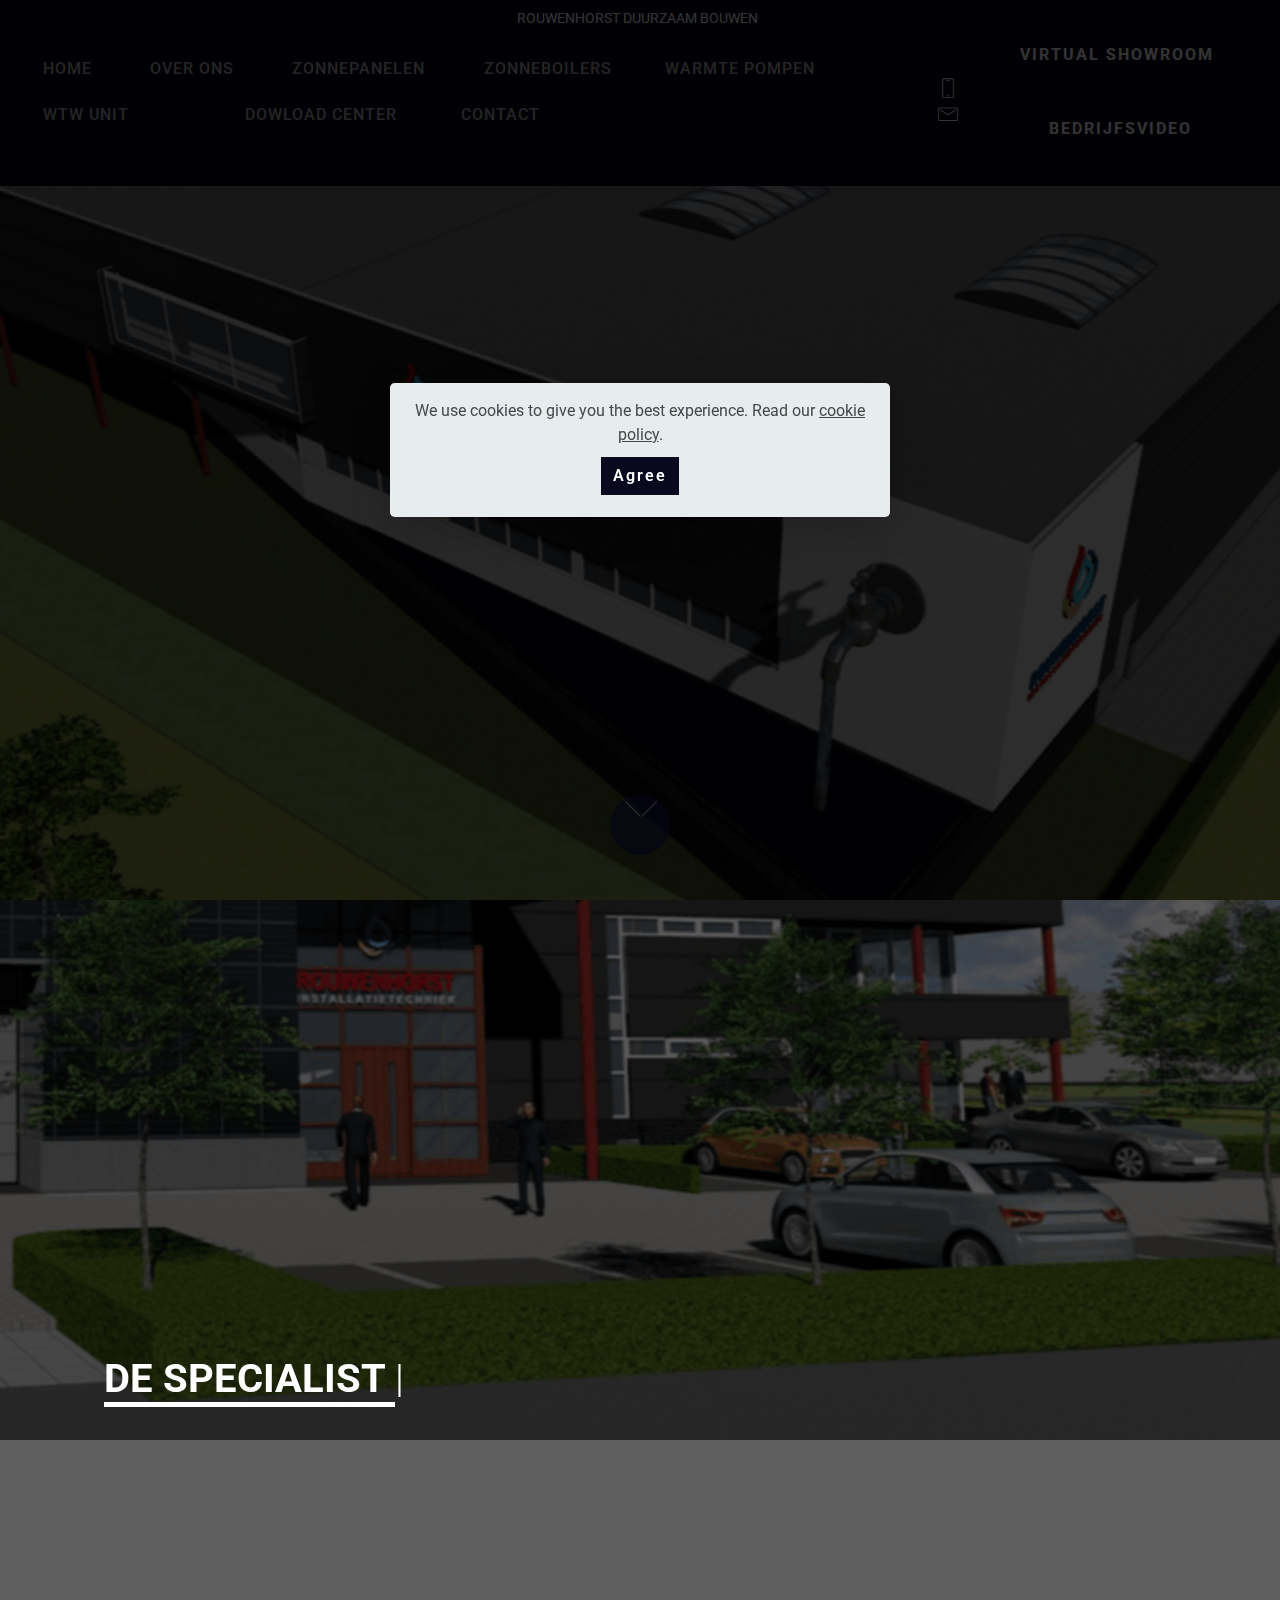
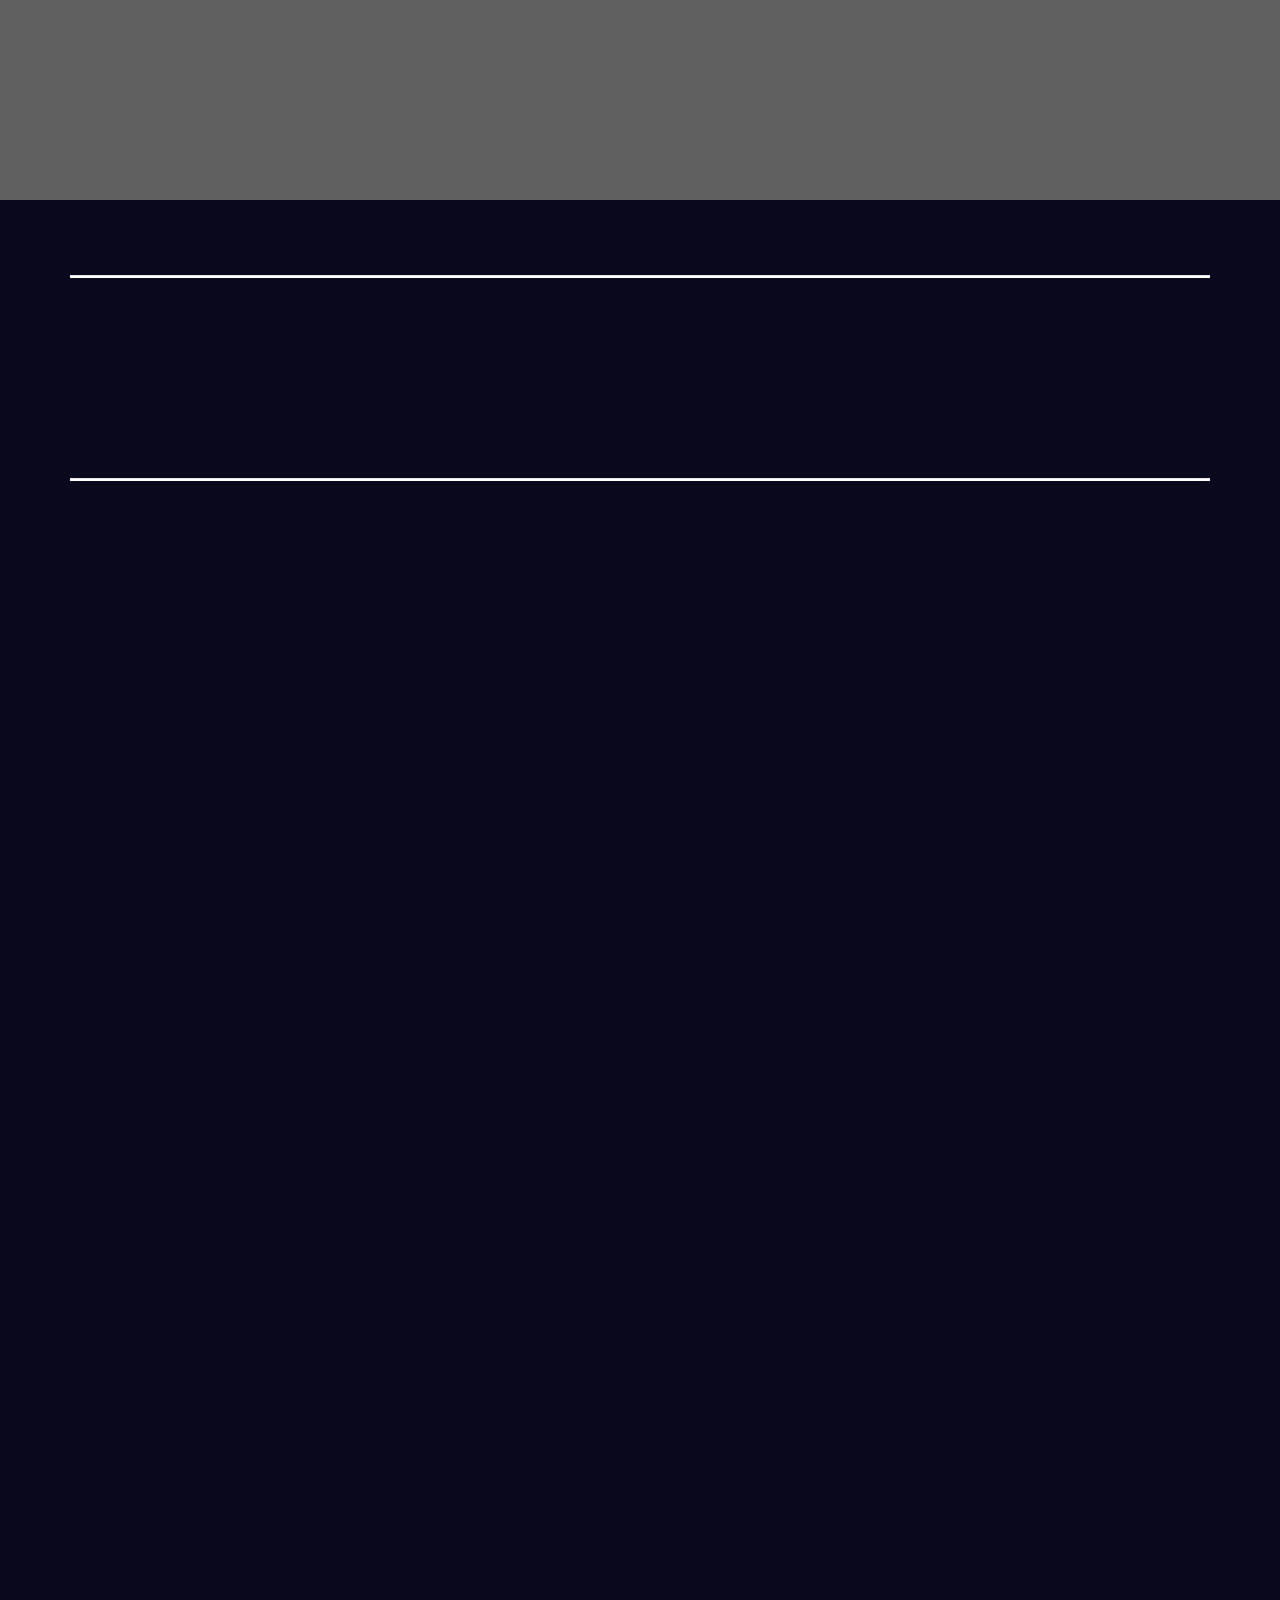
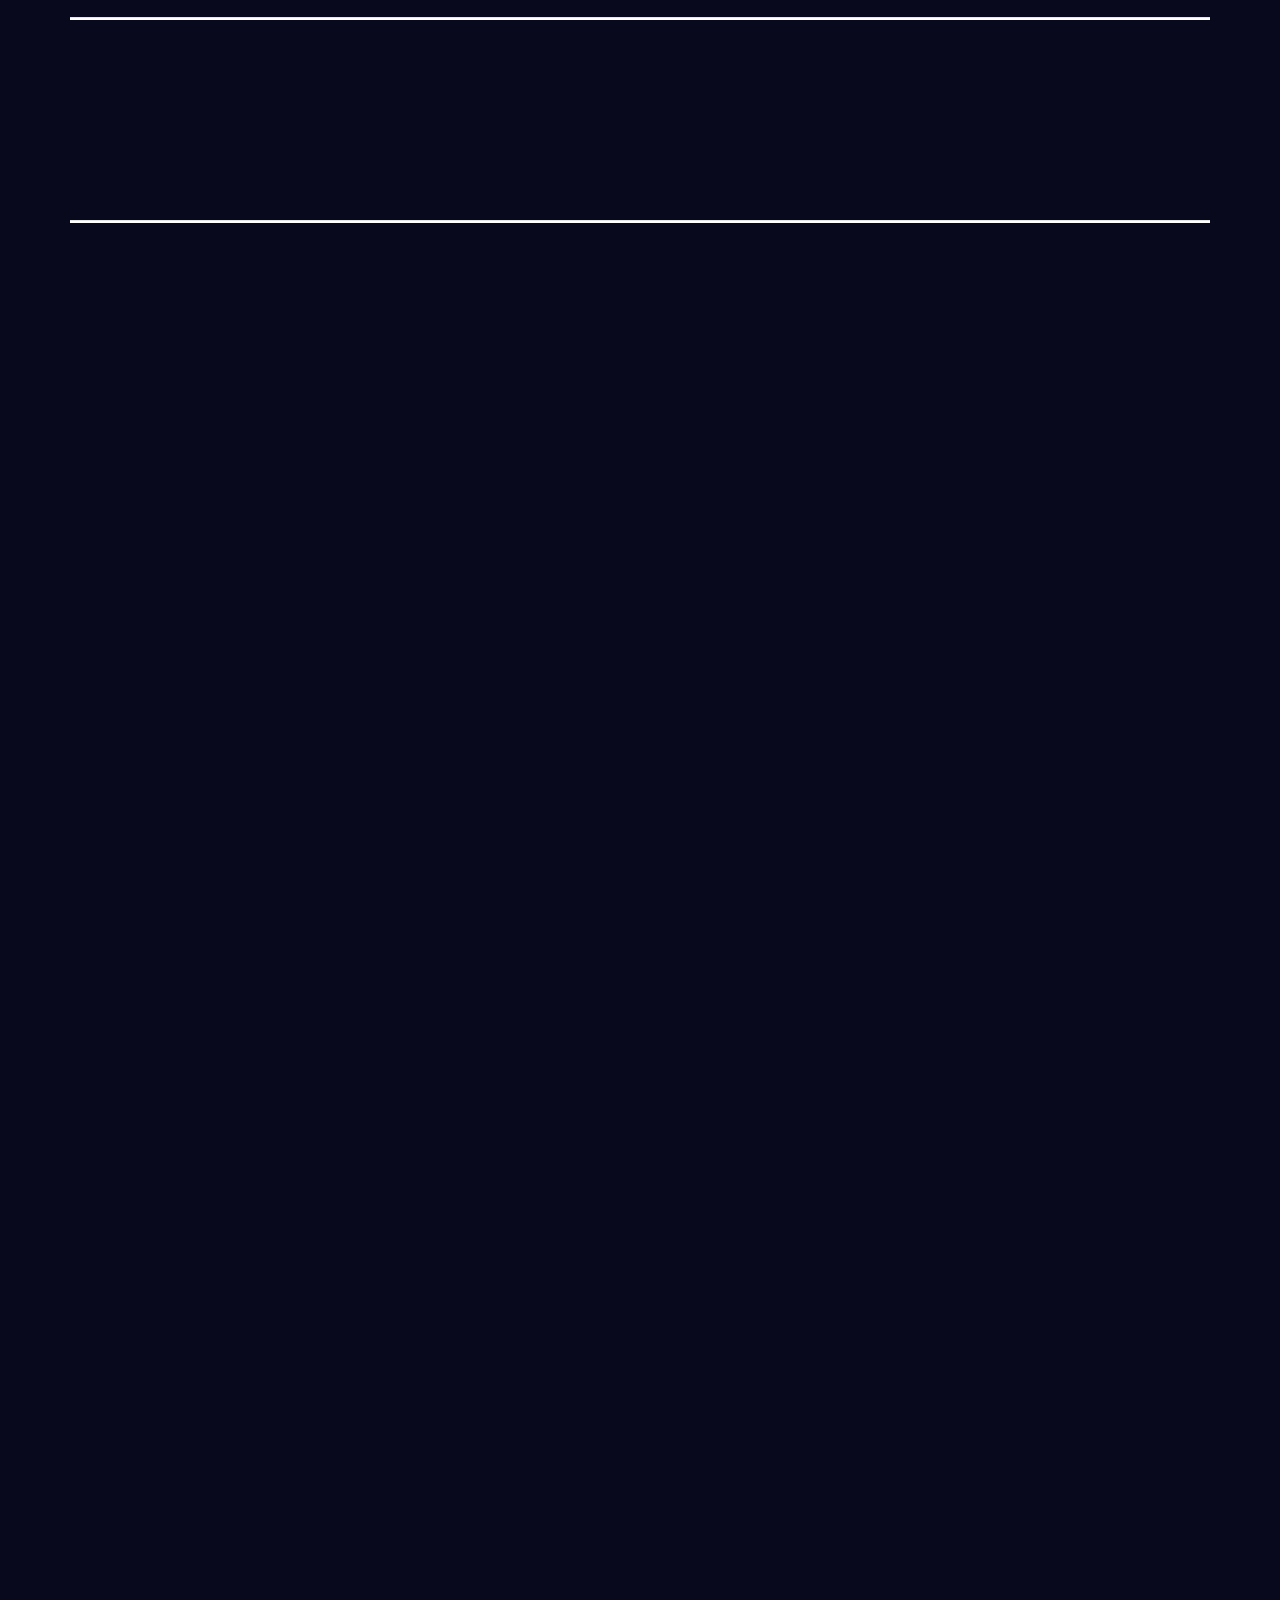
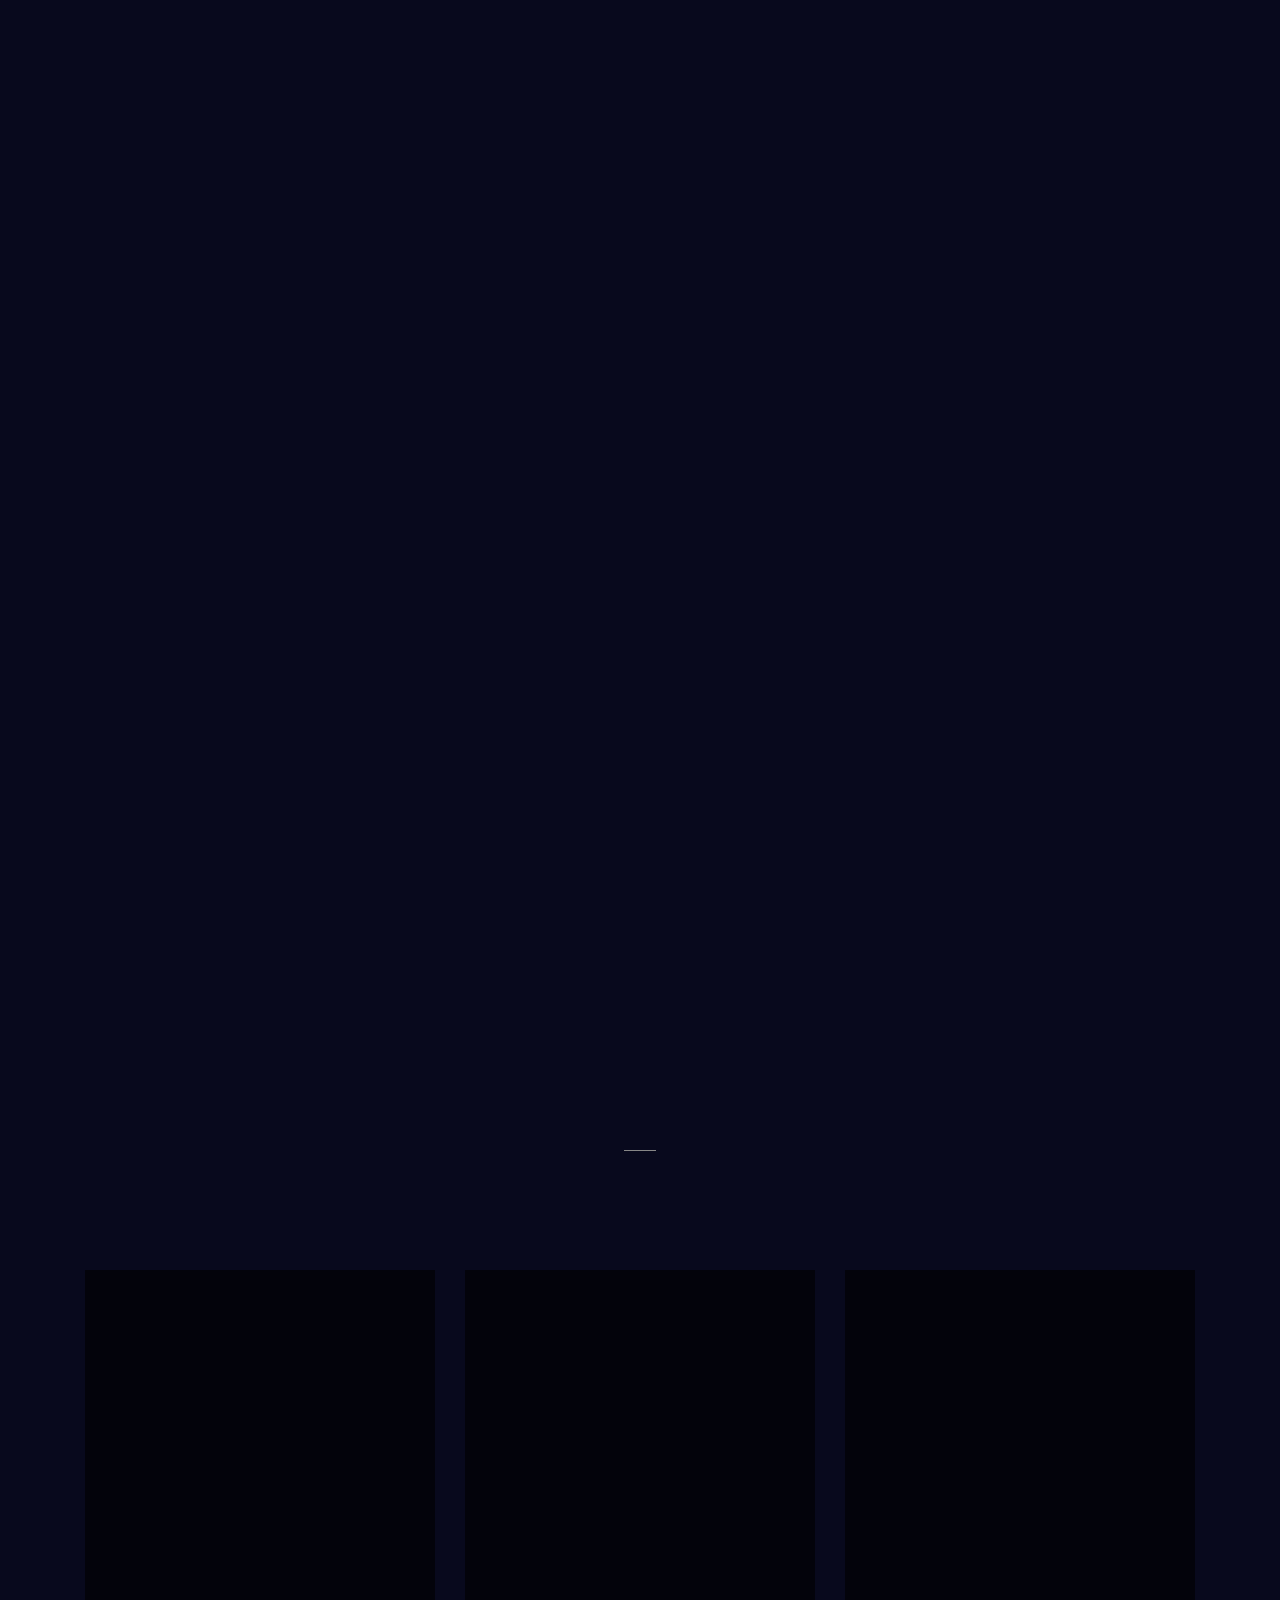
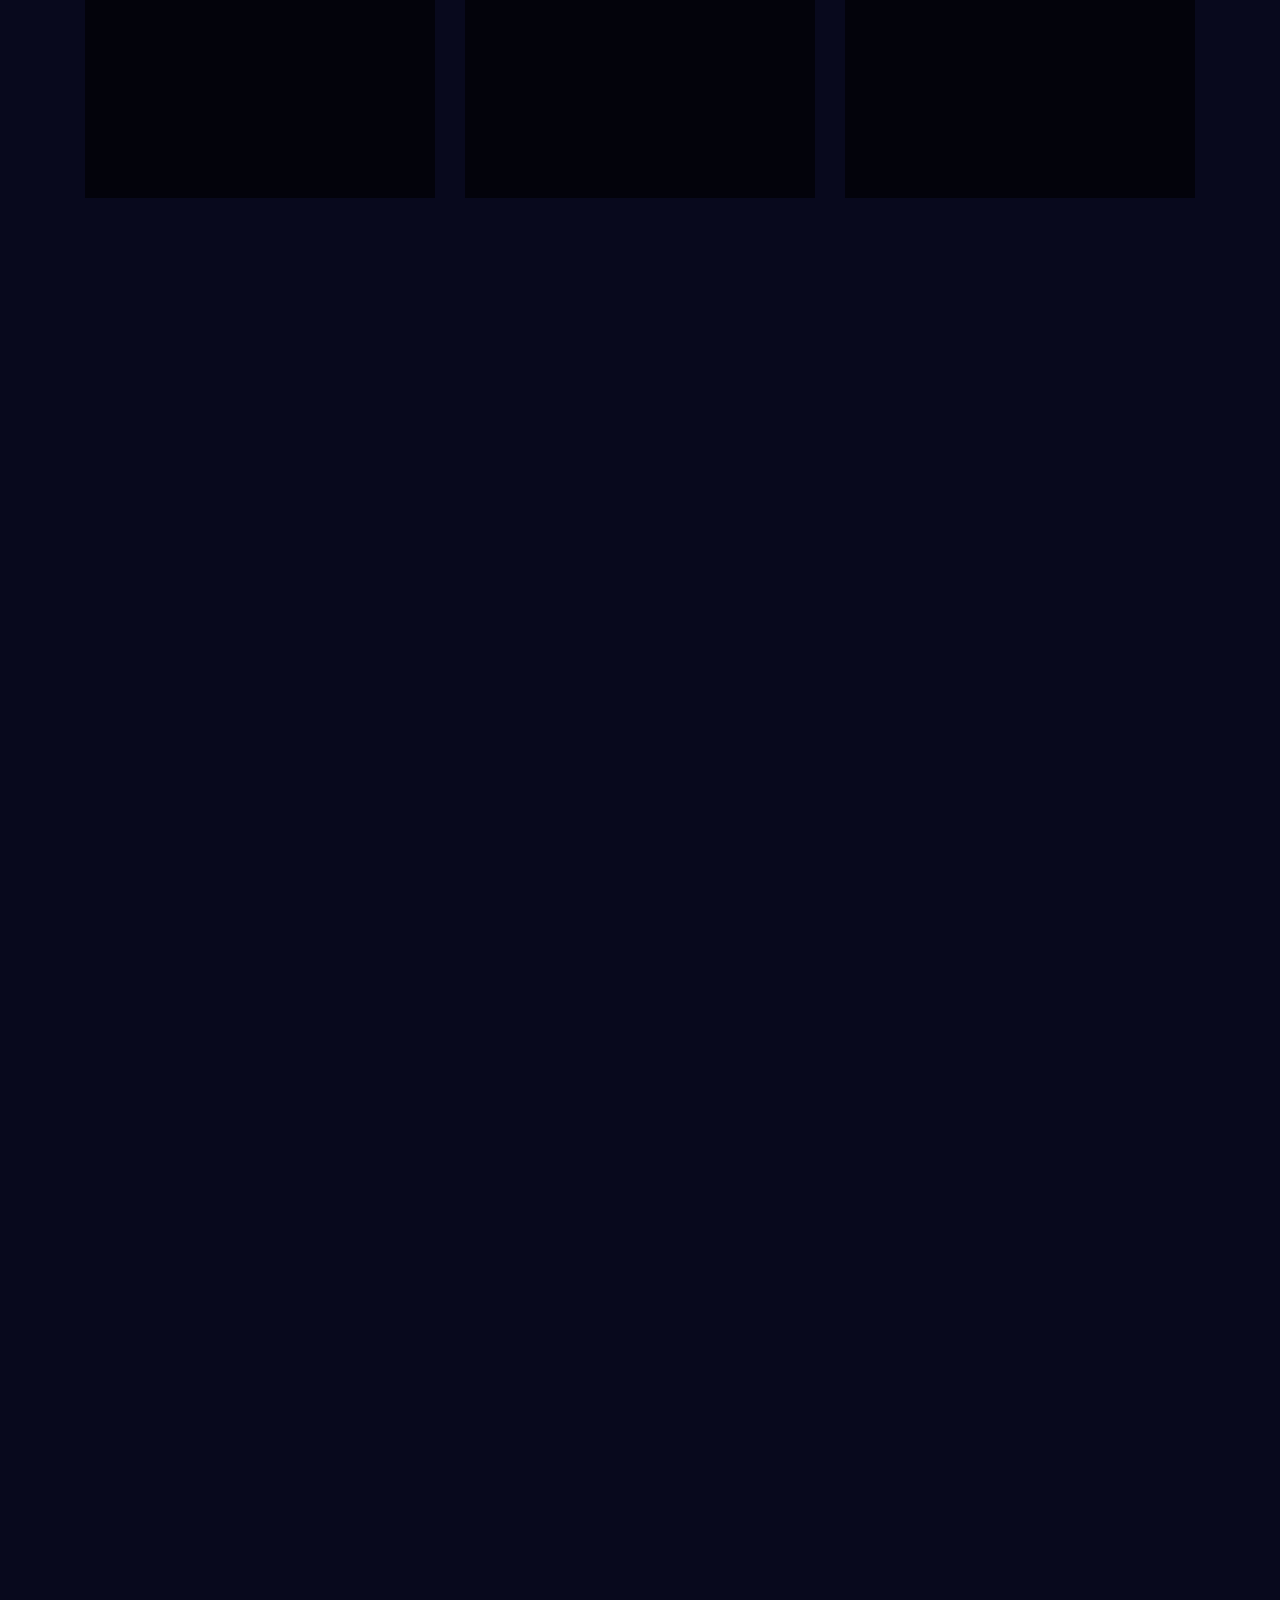
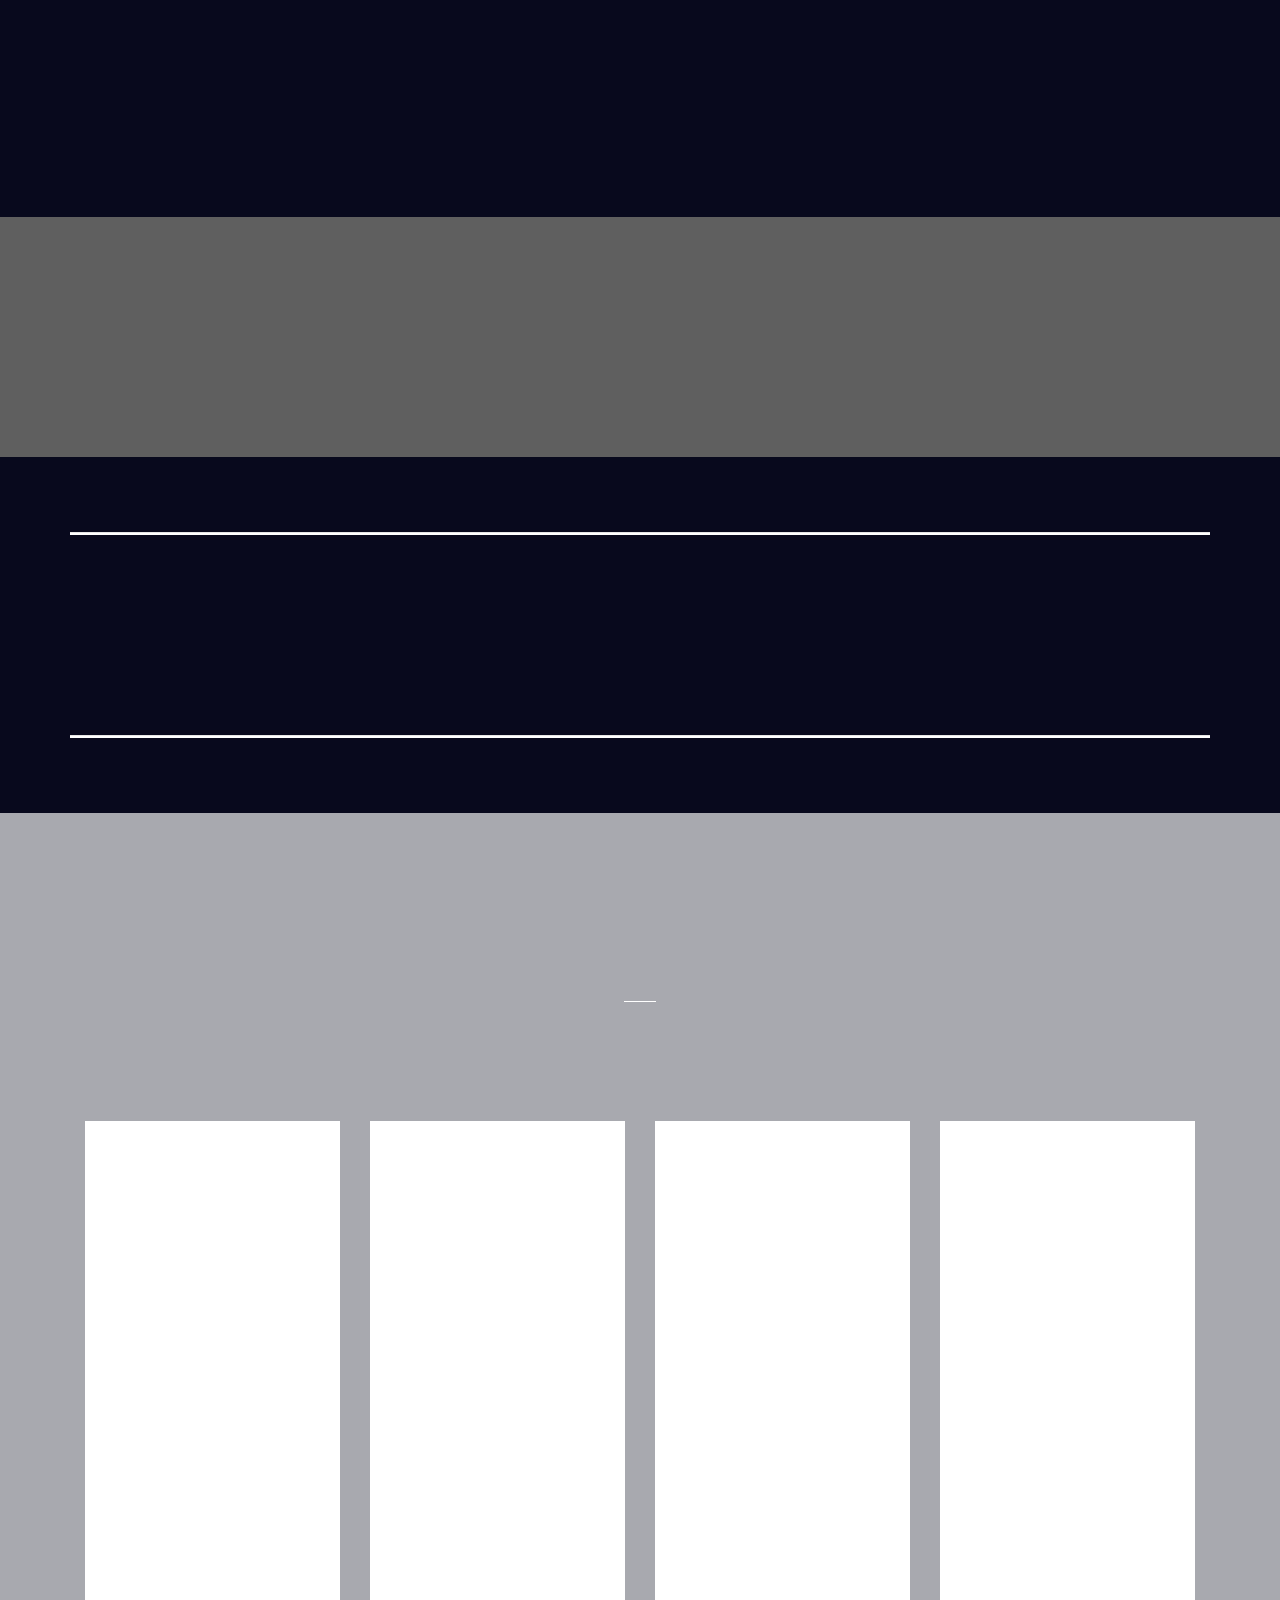
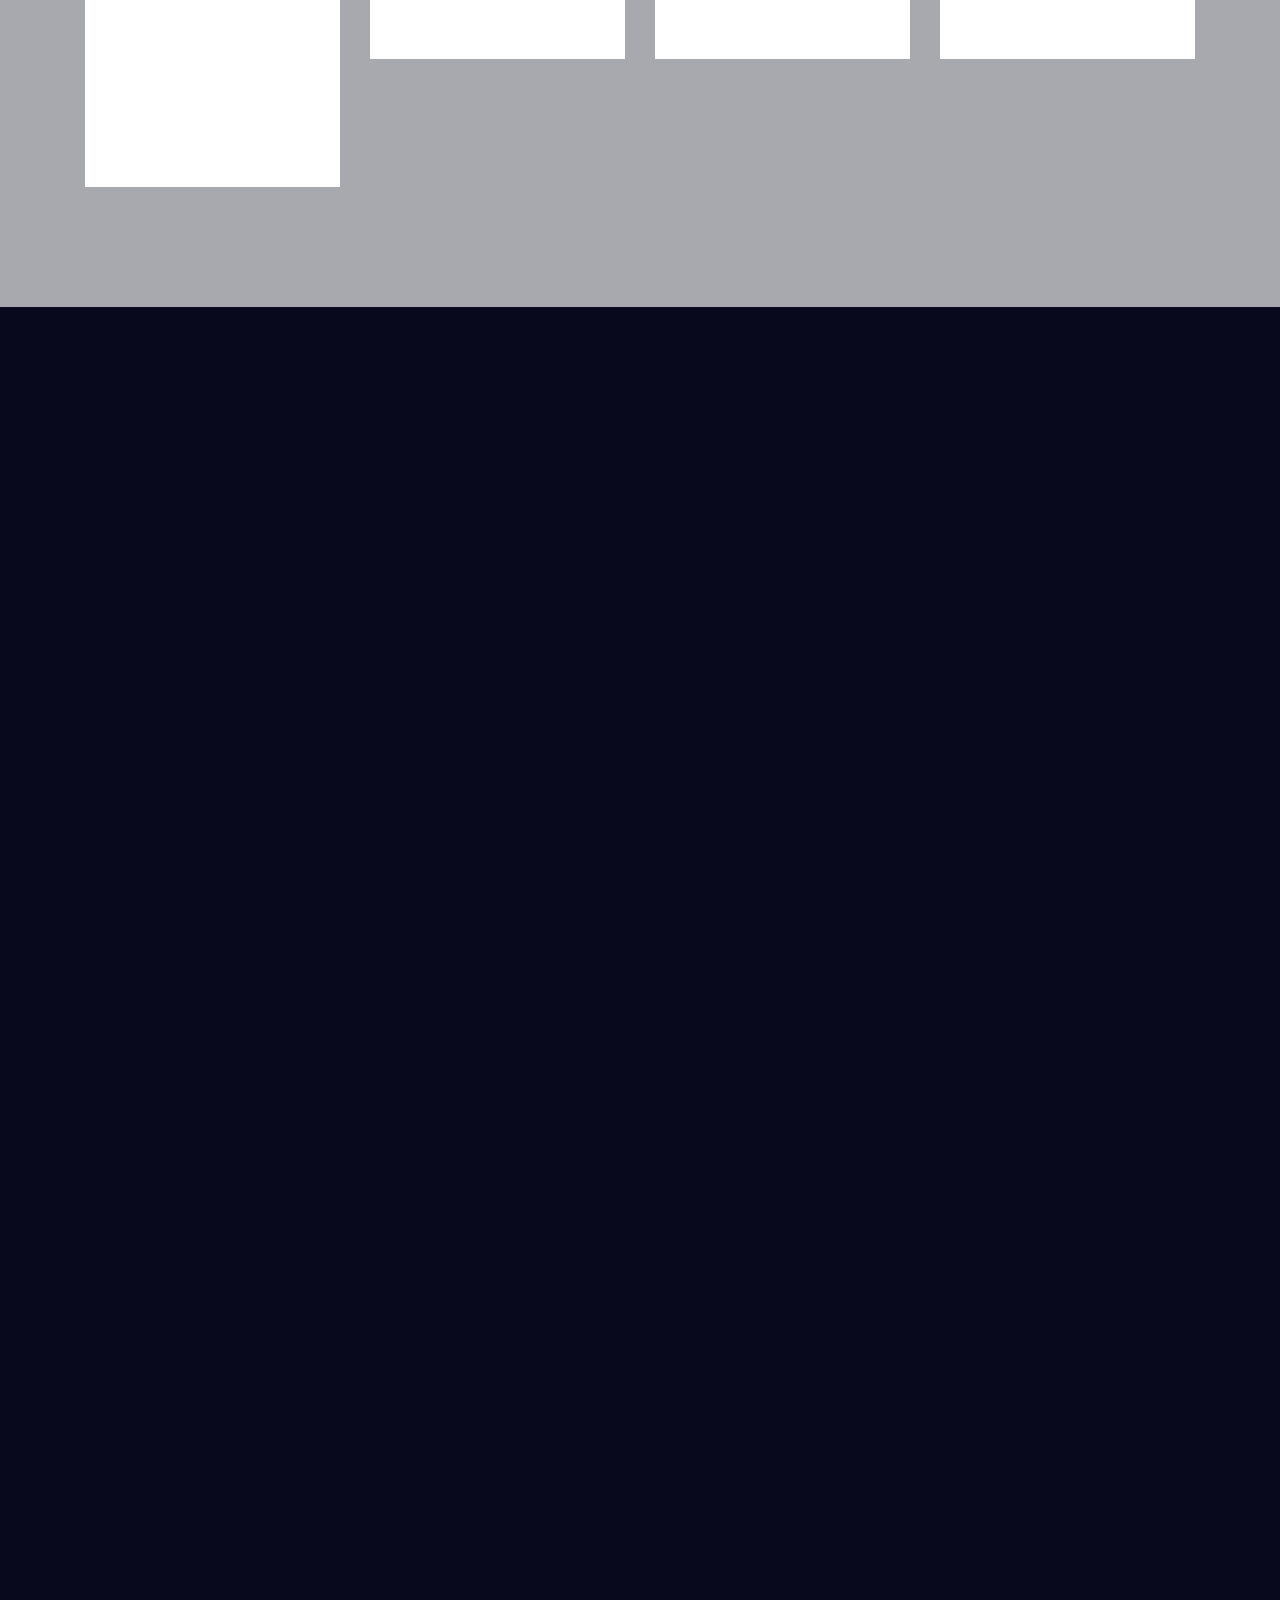
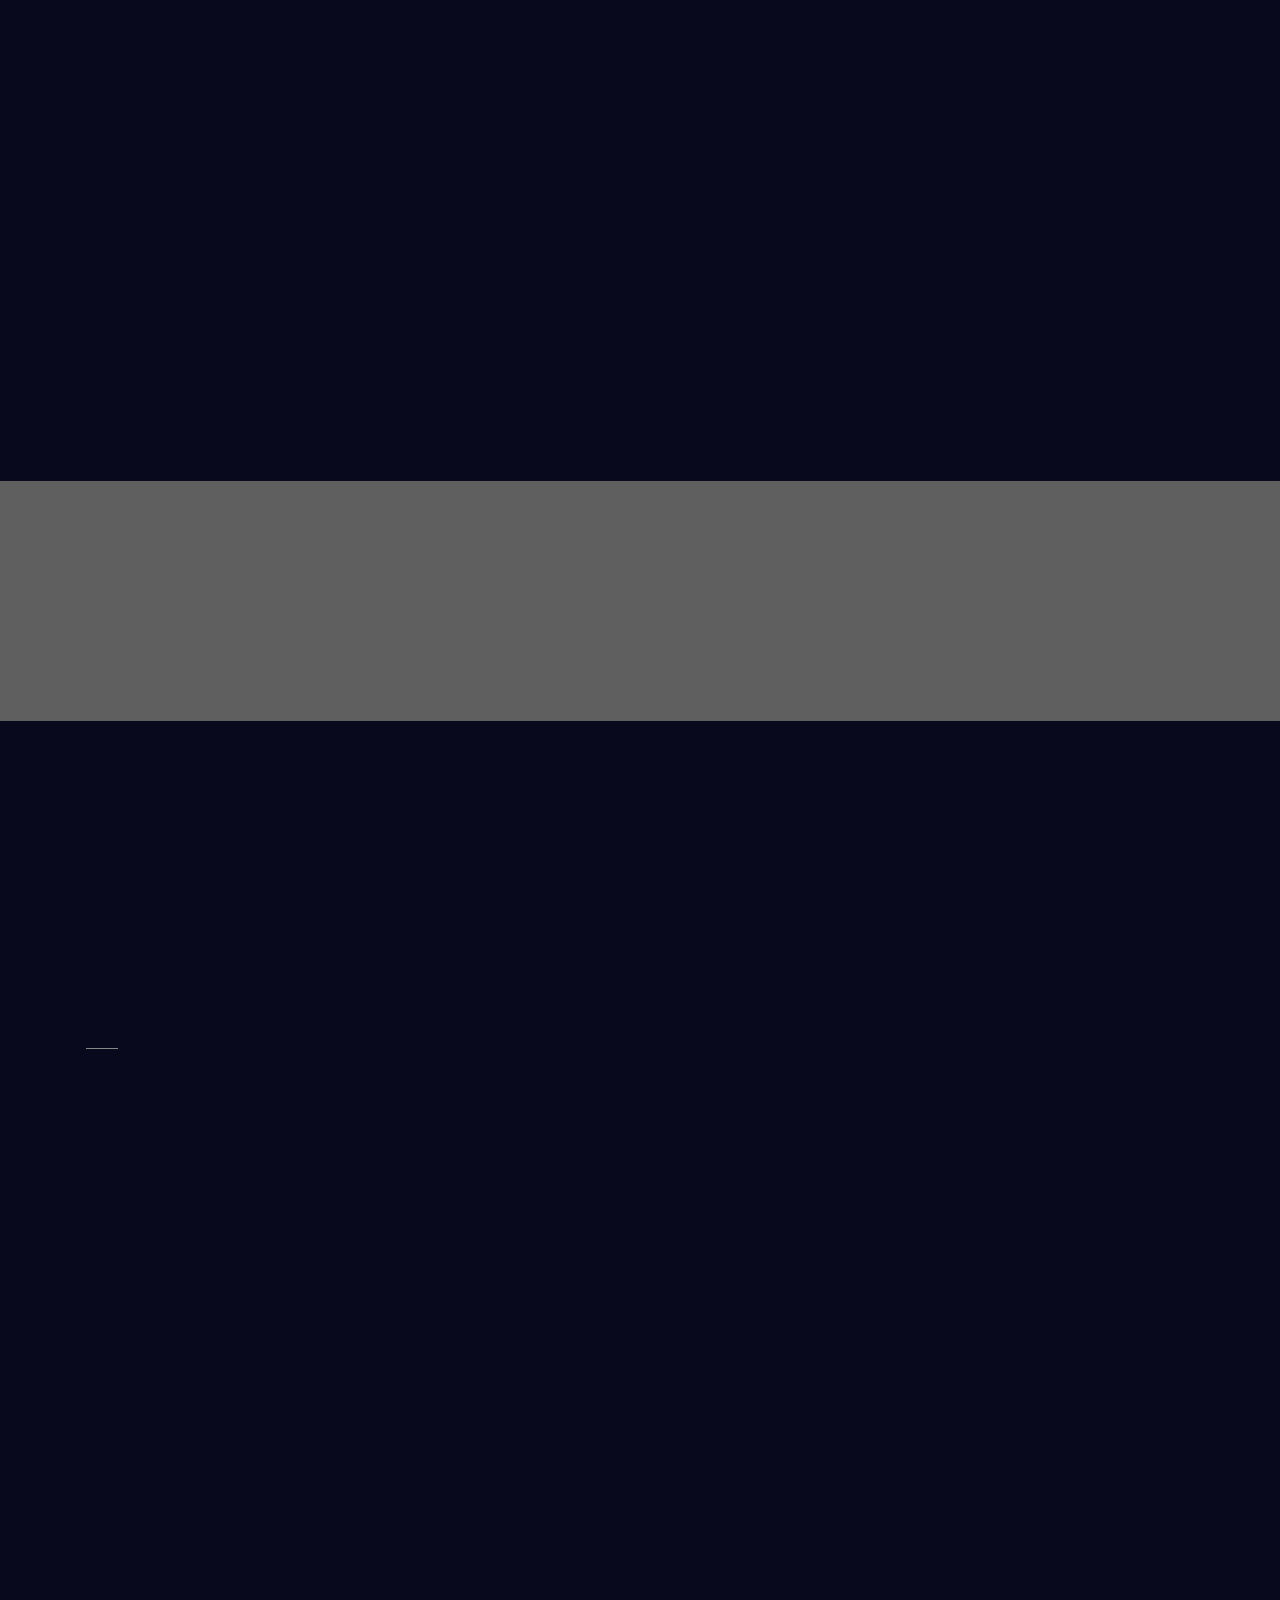
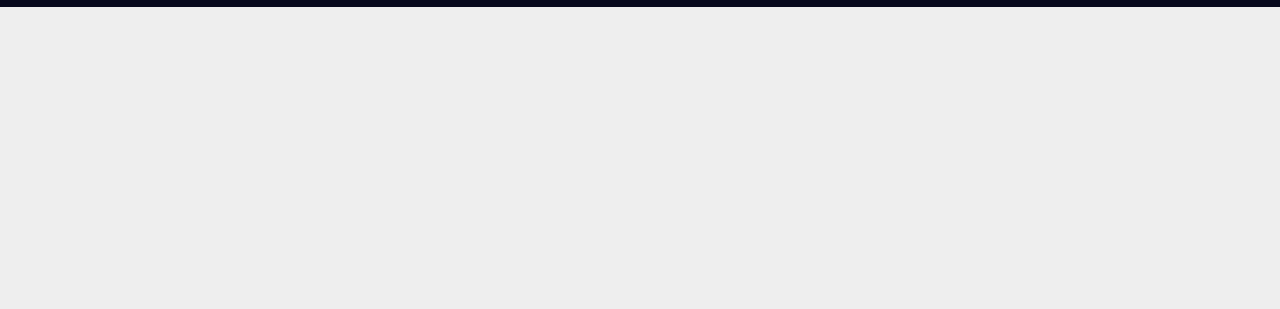
==== page1.html @ c15dff9a "create github pages" ====
<!DOCTYPE html>
<html  >
<head>
  <!-- Site made with Mobirise Website Builder v4.12.3, https://mobirise.com -->
  <meta charset="UTF-8">
  <meta http-equiv="X-UA-Compatible" content="IE=edge">
  <meta name="generator" content="Mobirise v4.12.3, mobirise.com">
  <meta name="viewport" content="width=device-width, initial-scale=1, minimum-scale=1">
  <link rel="shortcut icon" href="assets/images/pay-off-create-122x45.png" type="image/x-icon">
  <meta name="description" content="">
  
  
  <title>OVER ONS</title>
  <link rel="stylesheet" href="assets/web/assets/mobirise-icons/mobirise-icons.css">
  <link rel="stylesheet" href="assets/tether/tether.min.css">
  <link rel="stylesheet" href="assets/bootstrap/css/bootstrap.min.css">
  <link rel="stylesheet" href="assets/bootstrap/css/bootstrap-grid.min.css">
  <link rel="stylesheet" href="assets/bootstrap/css/bootstrap-reboot.min.css">
  <link rel="stylesheet" href="assets/socicon/css/styles.css">
  <link rel="stylesheet" href="assets/dropdown/css/style.css">
  <link rel="stylesheet" href="assets/animatecss/animate.min.css">
  <link rel="stylesheet" href="assets/web/assets/gdpr-plugin/gdpr-styles.css">
  <link rel="stylesheet" href="assets/theme/css/style.css">
  <link rel="preload" as="style" href="assets/mobirise/css/mbr-additional.css"><link rel="stylesheet" href="assets/mobirise/css/mbr-additional.css" type="text/css">
  
  
  
</head>
<body>
  <section class="menu1 menu cid-rPDYXjk1oW" once="menu" id="menu1-20">

    
    

    <nav class="navbar navbar-dropdown navbar-fixed-top navbar-expand-lg">
        <div class="navbar-brand">
            
            <span class="navbar-caption-wrap mbr-section-btn"><a class="navbar-caption text-white display-4" href="page9.html">ROUWENHORST DUURZAAM BOUWEN &nbsp;</a></span>
        </div>
        <button class="navbar-toggler" type="button" data-toggle="collapse" data-target="#navbarSupportedContent" aria-controls="navbarNavAltMarkup" aria-expanded="false" aria-label="Toggle navigation">
            <div class="hamburger">
                <span></span>
                <span></span>
                <span></span>
                <span></span>
            </div>
        </button>
      <div class="collapse navbar-collapse" id="navbarSupportedContent">
            <ul class="navbar-nav nav-dropdown mbr-section-btn" data-app-modern-menu="true"><li class="nav-item">
                    <a class="nav-link link text-warning display-7" href="https://mobirise.com">
                        HOME&nbsp;</a>
                </li>
                <li class="nav-item">
                    <a class="nav-link link text-warning display-7" href="https://mobirise.com">OVER ONS&nbsp;</a>
                </li><li class="nav-item"><a class="nav-link link text-warning display-7" href="https://mobirise.com" aria-expanded="false">ZONNEPANELEN&nbsp;</a></li><li class="nav-item"><a class="nav-link link text-warning display-7" href="https://mobirise.com">ZONNEBOILERS</a></li><li class="nav-item"><a class="nav-link link text-warning display-7" href="https://mobirise.com">WARMTE POMPEN&nbsp;</a></li><li class="nav-item"><a class="nav-link link text-warning display-7" href="https://mobirise.com">WTW UNIT&nbsp;</a></li><li class="nav-item"><a class="nav-link link text-warning display-7" href="https://mobirise.com">&nbsp;</a></li>
                <li class="nav-item"><a class="nav-link link text-warning display-7" href="https://mobirise.com">DOWLOAD CENTER &nbsp;</a></li>
                <li class="nav-item"><a class="nav-link link text-warning display-7" href="index.html">CONTACT &nbsp; &nbsp; &nbsp; &nbsp;<br>&nbsp;</a></li></ul>
            <div class="icons-menu">
              <a href="https://mobirise.com" target="_blank">
                <span class="p-2 mbr-iconfont mbri-mobile"></span>
              </a>
              <a href="https://mobirise.com" target="_blank">
                <span class="p-2 mbr-iconfont mbri-letter"></span>
              </a>
              
              
              
              
            </div>
            <div class="navbar-buttons mbr-section-btn"><a class="btn btn-sm btn-secondary display-7" href="https://myalbum.com/album/puQAxDFNWtNf">VIRTUAL SHOWROOM<br> &nbsp; &nbsp; &nbsp; &nbsp; &nbsp; &nbsp; &nbsp; &nbsp;</a> <a class="btn btn-sm btn-secondary display-7" href="https://youtu.be/ECzgF8TEBrI">&nbsp;BEDRIJFSVIDEO<br> &nbsp; &nbsp; &nbsp; &nbsp; &nbsp; &nbsp; &nbsp; &nbsp;</a></div>
      </div>
    </nav>
</section>

<section class="header2 cid-rRIVnpcHJT mbr-fullscreen mbr-parallax-background" id="header2-2m">

    

    <div class="mbr-overlay" style="opacity: 0; background-color: rgb(252, 252, 252);">
    </div>

    <div class="container">
        
        
        
        <div class="btn-wrapper align-center">
            
        </div>
    </div>
    
    <div class="mbr-arrow hidden-sm-down" aria-hidden="true">
        <a href="#next">
            <i class="mbri-arrow-down mbr-iconfont"></i>
        </a>
    </div>
</section>

<section class="header4 cid-rShKYoAZvD mbr-fullscreen mbr-parallax-background" id="header4-4c">

    

    <div class="mbr-overlay" style="opacity: 0.6; background-color: rgb(0, 0, 0);">
    </div>

    <div class="container mbr-white">
        
        
        <h1 class="mbr-section-title mbr-fonts-style mbr-bold pb-2 display-1">&nbsp; <span style="font-weight: normal;">ROUWENHORST DUURZAAM</span>&nbsp;<span style="font-weight: normal;">WONEN&nbsp;&nbsp;&nbsp;</span></h1>
        <div class="typed-text display-1">
            <span class="mbr-text pb-4 mbr-fonts-style mbr-bold display-5">&nbsp;</span>
            <span class="animated-element mbr-bold" data-word1="DE SPECIALIST " data-word2="OP GEBIED VAN " data-word3="DUURZAME ENERGIE " data-speed="99" data-words="5">
            </span>
        </div>
        
    </div>
    
</section>

<section class="mbr-section content1 cid-rShNiaxtR3" id="content1-4e">

    

    <div class="container">
        <div class="row justify-content-center">
            <div class="inner-container" style="width: 100%;">
                <hr class="line" style="width: 100%;">
                <p class="mbr-text mbr-fonts-style align-center display-1">ROUWENHORST DUURZAAM WONEN [ OVER ONS ]&nbsp;<br>SOLAR POWER IS SMART POWER&nbsp;</p>
                <hr class="line" style="width: 100%;">
            </div>
        </div>
    </div>
</section>

<section class="features3 cid-rSQeod9AH9" id="features3-9e">

    

    
    <div class="container-fluid">
        <div class="row justify-content-center">
            <div class="image-element col-xl-6">
                <div class="img-wrap" style="height: 100%; width: 100%;">
                    <img src="assets/images/earth-1281025-1284-800x599.png" alt="" title="">
                </div>
            </div>
            <div class="text-element col-xl-6">
                <h3 class="mbr-section-subtitle mbr-fonts-style mbr-lighter mbr-white display-4 pb-3">ROUWENHORST DUURZAAM WONEN&nbsp;</h3>
                
                <h2 class="mbr-section-title mbr-fonts-style pb-4 mbr-white display-1">TO DAY'SSAVING &nbsp;<br><font color="#c19b76">TOMORROW'S BENEFIT&nbsp;</font></h2>
                <div class="paragraphs-wrapper pb-4">
                    <p class="mbr-text mbr-fonts-style mbr-lighter first-paragraph display-7">Duurzaamheid
<br>In onze bedrijfsvoering zijn wij ons zeer bewust en van onze verantwoordelijkheid ten aanzien van duurzaamheid. Wij zijn dan ook alert op de duurzame mogelijkheden die wij onze klanten en relaties kunnen bieden. Het terugbrengen van emissies, het omgaan met afvalstromen en de eindigheid van onze grondstoffen zijn speerpunten van ons beleid.<br><br>
<br><strong>ROUWEHORST DUURZAAM WONEN&nbsp;</strong><br><strong>ANDERS WONEN&nbsp;</strong></p>
                    <p class="second-paragraph mbr-text mbr-fonts-style mbr-lighter display-7"></p>
                </div>
                
            </div>
        </div>
    </div>          
</section>

<section class="mbr-section content1 cid-rSQo0shKFo" id="content1-9h">

    

    <div class="container">
        <div class="row justify-content-center">
            <div class="inner-container" style="width: 100%;">
                <hr class="line" style="width: 100%;">
                <p class="mbr-text mbr-fonts-style align-center display-1">ROUWENHORST DUURZAAM BOUWEN&nbsp;<br>KEEP YOUR EARTH CLEAN &amp; GREEN&nbsp;</p>
                <hr class="line" style="width: 100%;">
            </div>
        </div>
    </div>
</section>

<section class="features3 cid-rTpd3jUnwd" id="features3-cm">

    

    
    <div class="container-fluid">
        <div class="row justify-content-center">
            <div class="image-element col-xl-6">
                <div class="img-wrap" style="height: 100%; width: 100%;">
                    <img src="assets/images/schermafdruk-2020-02-24-14.02.25-800x600.png" alt="" title="">
                </div>
            </div>
            <div class="text-element col-xl-6">
                <h3 class="mbr-section-subtitle mbr-fonts-style mbr-lighter mbr-white display-7 pb-3">POWER TO THE PEOPLE&nbsp;</h3>
                
                <h2 class="mbr-section-title mbr-fonts-style pb-4 mbr-white display-1">HET NIEUWE WONEN &nbsp; &nbsp;<br><font color="#c19b76">ROUWENHORST DUURZAAM WONEN &nbsp;</font></h2>
                <div class="paragraphs-wrapper pb-4">
                    <p class="mbr-text mbr-fonts-style mbr-lighter first-paragraph display-7">Wij zijn Rouwenhorts duurzaam wonen :<br><br><br>Missie<br>De ambitie van Rouwenhorst Duurzaam Woneen &nbsp;is een professionele, klantgerichte en innovatieve organisatie te worden met gerichte aandacht voor alle medewerkers; <br>Een bedrijf met een positief imago in het oosten &nbsp;van ons land; een bedrijf dat klantgerichtheid als zeer belangrijk beschouwt en daarnaar ook handelt; een bedrijf waarin we &nbsp;oog hebben voor de mensen<br>Een bedrijf dat vooraan staat in het gebruik van innovatieve producten en gaat voor duurzaam. <br>Een positieve verandering die ervoor zorgt dat woningen en bedrijven voorzien worden van duurzame energie.<br><br>Deze omschakeling vereist echter goede kennis van verschillende systemen zoals een zonnepaneel systeem, warmtepomp en energieopslag. Wordt u klant van ons, dan kunt u rekenen op een doordacht aanbod voor uw huidige en toekomstige situatie.  <br><br>Rouwenhorts Duurzaam wonen &nbsp;specialiseert zich al meer dan 15 jaar jaar in het uitvoeren van duurzame installaties. Technische zekerheid, persoonlijk contact en kwaliteit in installaties staan bij ons voorop.<br><br>HET NIEUWE WONEN DOOR ROUWENHORST DUURZAAM WONEN&nbsp;</p>
                    <p class="second-paragraph mbr-text mbr-fonts-style mbr-lighter display-7"></p>
                </div>
                
            </div>
        </div>
    </div>          
</section>

<section class="mbr-section article content6 cid-rTpeqdf19y" id="content6-cn">

     

    <div class="container">
        <div class="media-container-row">
            <div class="mbr-text col-12 col-md-8 mbr-fonts-style display-1">
                <blockquote><p><span style="font-style: normal;"><strong>CONNECTING THE ENERGY&nbsp;</strong></span></p><p><span style="font-style: normal;">Rouwenhorts Duurzaam wonen  specialiseert zich al meer dan 15 jaar jaar in het uitvoeren van duurzame installaties. </span></p><p><span style="font-style: normal;">Technische zekerheid, persoonlijk contact en kwaliteit in installaties staan bij ons voorop.&nbsp;</span></p><p><strong>
</strong></p><p><strong><br></strong></p></blockquote>
            </div>
        </div>
    </div>
</section>

<section class="features13 popup-btn-cards cid-rShZqPOlqe" id="features13-5d">

    

    
    <div class="container">
        <h3 class="mbr-section-subtitle main-subtitle mbr-fonts-style align-center mbr-lighter display-1">ROUWENHORST SOLAR ENERGY &nbsp;&nbsp;</h3>
        <div class="underline align-center pb-3">
            <div class="line"></div>
        </div>
        <h2 class="mbr-section-title main-title mbr-fonts-style align-center display-1">POWER FOR A BETTER TOMORROW &nbsp;</h2>
        <div class="row justify-content-center mt-5">
            <div class="col-md-6 content-section col-lg-4 first-row-card">
                <div class="wrapper card-wrapper">
                    <div class="mbr-overlay"></div>
                    <img src="assets/images/schermafdruk-2020-01-20-19.02.29-905x630.png" alt="" title="">
                    <div class="content-block mbr-white">
                        
                        
                    </div>
                </div>
            </div>

            <div class="col-md-6 content-section col-lg-4 first-row-card">
                <div class="wrapper card-wrapper">
                    <div class="mbr-overlay"></div>
                    <img src="assets/images/schermafdruk-2020-03-09-15.31.06-700x589.png" alt="" title="">
                    <div class="content-block mbr-white">
                        
                        
                    </div>
                </div>
            </div>

            <div class="col-md-6 content-section col-lg-4">
                <div class="wrapper card-wrapper">
                    <div class="mbr-overlay"></div>
                    <img src="assets/images/schermafdruk-2020-02-28-16.41.00-648x486.png" alt="" title="">
                    <div class="content-block mbr-white">
                        
                        
                    </div>
                </div>
            </div>

            

        </div>
    </div>
</section>

<section class="features3 cid-rSQj7knZS4" id="features3-9g">

    

    
    <div class="container-fluid">
        <div class="row justify-content-center">
            <div class="image-element col-xl-6">
                <div class="img-wrap" style="height: 100%; width: 100%;">
                    <img src="assets/images/22519678-288641548293322-741977431724992732-o-2048x1228.jpeg" alt="" title="">
                </div>
            </div>
            <div class="text-element col-xl-6">
                <h3 class="mbr-section-subtitle mbr-fonts-style mbr-lighter mbr-white display-4 pb-3">POWER TO THE PEOPLE&nbsp;</h3>
                
                <h2 class="mbr-section-title mbr-fonts-style pb-4 mbr-white display-1">ROUWENHORST DUURZAAM WONEN &nbsp;<br><font color="#c19b76">KERNWAARDEN &nbsp;</font></h2>
                <div class="paragraphs-wrapper pb-4">
                    <p class="mbr-text mbr-fonts-style mbr-lighter first-paragraph display-7">&nbsp;Wij werken binnen onze organisatie vanuit een 5-tal kernwaarden. Deze kernwaarden vormen een bron van inspiratie en verbinden ons met elkaar. De kernwaarden geven richting en houvast bij onze dagelijkse werkzaamheden. Al onze medewerkers worden geselecteerd, getraind en beoordeeld op de wijze waarop zij invulling geven aan deze kernwaarden.
<br><br><br>De 5 kernwaarden van ons bedrijf zijn:
<br><br>1.	Eenvoud
<br>Wij doen gewoon &amp; doen het gewoon goed.<br>
<br>2.	Aandacht
<br>De ander is belangrijk voor ons.
<br><br>3.	Humor
<br>Onze glimlach geeft duurzame energie.<br>
<br>4.	Passie
<br>Ons enthousiasme werkt aanstekelijk.
<br><br>5.	Horizon
<br>Wij zijn nieuwsgierig en ontdekken zo nieuwe werelden.&nbsp;<br></p>
                    <p class="second-paragraph mbr-text mbr-fonts-style mbr-lighter display-7"></p>
                </div>
                
            </div>
        </div>
    </div>          
</section>

<section class="header2 cid-rTpYfnstyX mbr-parallax-background" id="header2-d8">

    

    <div class="mbr-overlay" style="opacity: 0.6; background-color: rgb(0, 0, 0);">
    </div>

    <div class="container">
        
        
        
        <div class="btn-wrapper align-center">
            
        </div>
    </div>
    
    
</section>

<section class="mbr-section content1 cid-rSQBCUTCdc" id="content1-9n">

    

    <div class="container">
        <div class="row justify-content-center">
            <div class="inner-container" style="width: 100%;">
                <hr class="line" style="width: 100%;">
                <p class="mbr-text mbr-fonts-style align-center display-1">HELP THE EARHT BREATH&nbsp;<br>EDUCATE YOUR KIDS TO KEEP THE EARTH SAFE &nbsp;&nbsp;</p>
                <hr class="line" style="width: 100%;">
            </div>
        </div>
    </div>
</section>

<section class="teams1 cid-rShWXSUk3D mbr-parallax-background" id="teams1-56">

    

    <div class="mbr-overlay" style="opacity: 0.3; background-color: rgb(8, 9, 29);">
    </div>
    <div class="container">
        <div class="row justify-content-center">
            <div class="col-12 main-heading pb-5">
                <h3 class="mbr-section-subtitle main-subtitle mbr-fonts-style mbr-lighter align-center mbr-white display-1"><strong>ONZE MEDEWERKERS&nbsp;</strong></h3>
                <div class="underline align-center pb-3">
                    <div class="line"></div>
                </div>
                <h2 class="mbr-section-title main-title mbr-fonts-style align-center mbr-white display-1">HEBBEN KENNIS &amp; KLANTGERICHTE VAARDIGHEDEN&nbsp;</h2>
                
            </div>
            <div class="col-sm-6 team-card col-lg-3">
                <div class="card-wrap">
                    <div class="image-wrap">
                        <img src="assets/images/frank-1600-jpg-510x765.jpeg" alt="" title="">
                    </div>
                    <div class="content-wrap">
                        <h3 class="mbr-section-title card-title mbr-fonts-style align-center mbr-black display-5">
                            John Smith
                        </h3>
                        <h3 class="mbr-section-subtitle mbr-fonts-style mbr-role align-center pt-2 display-4">
                            OWNER
                        </h3>
                        <h3 class="mbr-section-subtitle mbr-fonts-style card-text align-center mbr-lighter pt-3 display-7">
                            Lorem ipsum dolor sit amet, consectetur adipisicing elit. Blanditiis, pariatur.
                        </h3>
                        <div class="mbr-section-btn card-btn align-center">
                            <a class="btn btn-md btn-warning-outline display-4" href="https://mobirise.com">CONTACT ME</a>
                        </div>
                    </div>
                </div>
            </div>

            <div class="col-sm-6 team-card col-lg-3">
                <div class="card-wrap">
                    <div class="image-wrap">
                        <img src="assets/images/face2.jpg" alt="">
                    </div>
                    <div class="content-wrap">
                        <h3 class="mbr-section-title card-title mbr-fonts-style align-center mbr-black display-5">
                            Jane Doe
                        </h3>
                        <h3 class="mbr-section-subtitle mbr-fonts-style mbr-role align-center pt-2 display-4">
                            SECRETARY
                        </h3>
                        <h3 class="mbr-section-subtitle mbr-fonts-style card-text align-center mbr-lighter pt-3 display-7">
                            Lorem ipsum dolor sit amet, consectetur adipisicing elit. Blanditiis, pariatur.
                        </h3>
                        <div class="mbr-section-btn card-btn align-center">
                            <a class="btn btn-md btn-warning-outline display-4" href="https://mobirise.com">CONTACT ME</a>
                        </div>
                    </div>
                </div>
            </div>

            <div class="col-sm-6 team-card col-lg-3 last-row-card">
                <div class="card-wrap">
                    <div class="image-wrap">
                        <img src="assets/images/face3.jpg" alt="">
                    </div>
                    <div class="content-wrap">
                        <h3 class="mbr-section-title card-title mbr-fonts-style align-center mbr-black display-5">
                            John Smith
                        </h3>
                        <h3 class="mbr-section-subtitle mbr-fonts-style mbr-role align-center pt-2 display-4">
                            CHEF
                        </h3>
                        <h3 class="mbr-section-subtitle mbr-fonts-style card-text align-center mbr-lighter display-7 pt-3">
                            Lorem ipsum dolor sit amet, consectetur adipisicing elit. Blanditiis, pariatur.
                        </h3>
                        <div class="mbr-section-btn card-btn align-center">
                            <a class="btn btn-md btn-warning-outline display-4" href="https://mobirise.com">CONTACT ME</a>
                        </div>
                    </div>
                </div>
            </div>

            <div class="col-sm-6 team-card col-lg-3 last-row-card last-card">
                <div class="card-wrap">
                    <div class="image-wrap">
                        <img src="assets/images/face4.jpg" alt="">
                    </div>
                    <div class="content-wrap">
                        <h3 class="mbr-section-title card-title mbr-fonts-style align-center mbr-black display-5">
                            Jane Doe
                        </h3>
                        <h3 class="mbr-section-subtitle mbr-fonts-style mbr-role align-center pt-2 display-4">
                            CONCIERGE
                        </h3>
                        <h3 class="mbr-section-subtitle mbr-fonts-style card-text align-center mbr-lighter pt-3 display-7">
                            Lorem ipsum dolor sit amet, consectetur adipisicing elit. Blanditiis, pariatur.
                        </h3>
                        <div class="mbr-section-btn card-btn align-center">
                            <a class="btn btn-md btn-warning-outline display-4" href="https://mobirise.com">CONTACT ME</a>
                        </div>
                    </div>
                </div>
            </div>

            

            
        </div>
    </div>
</section>

<section class="mbr-section article content6 cid-rSQCzptrXr" id="content6-9o">

     

    <div class="container">
        <div class="media-container-row">
            <div class="mbr-text col-12 col-md-8 mbr-fonts-style display-1">
                <blockquote><p><span style="font-style: normal;"><strong>CONNECTING THE ENERGY&nbsp;</strong></span></p><p><span style="font-style: normal;">Tevreden klanten daar krijgen wij energie van!
</span></p><p><span style="font-style: normal;">Samen met onze klanten werken we naar een mooi en persoonlijk eindresultaat. In onze adviezen zullen we altijd onze klant als uitgangspunt nemen waarbij we rekening houden met het budget, de wensen, de huidige en toekomstige situatie en de mogelijkheden die er zijn.
</span></p><p><span style="font-style: normal;">Door goed te luisteren en eerlijk te sparren werken we op basis van vertrouwen.
</span></p><p><span style="font-style: normal;">&nbsp;</span></p><p><strong>
</strong></p><p><strong><br></strong></p></blockquote>
            </div>
        </div>
    </div>
</section>

<section class="features3 cid-rSQtOeicTq" id="features3-9j">

    

    
    <div class="container-fluid">
        <div class="row justify-content-center">
            <div class="image-element col-xl-6">
                <div class="img-wrap" style="height: 100%; width: 100%;">
                    <img src="assets/images/a-personeel-1920x1064.jpeg" alt="" title="">
                </div>
            </div>
            <div class="text-element col-xl-6">
                <h3 class="mbr-section-subtitle mbr-fonts-style mbr-lighter mbr-white display-4 pb-3">ROUWENHORST DUURZAAM WONEN&nbsp;</h3>
                
                <h2 class="mbr-section-title mbr-fonts-style pb-4 mbr-white display-1">THE PEOPLE BY :<br><font color="#c19b76">ROUWEHORST WONEN&nbsp;</font></h2>
                <div class="paragraphs-wrapper pb-4">
                    <p class="mbr-text mbr-fonts-style mbr-lighter first-paragraph display-7">Wij zijn Rouwenhorts duurzaam wonen :<br>&nbsp;<br>Kwaliteit door aandacht voor de mens<br>Hoe belangrijk de techniek ook is, bij Rouwenhorst Duurzaam Wonen &nbsp;stellen we de mens centraal. <br>Wij kunnen als onderneming nog zoveel willen en nastreven, de kwaliteit van ons werk staat of valt natuurlijk met de mensen die het moeten doen. Daarom besteden wij veel aandacht aan onze medewerkers, hun opleiding en de manier waarop zij met hun werk bezig zijn.<br>&nbsp;Wij investeren daarom continue in ons personeel. 
<br>Blijven leren, kennis delen en investeren in onze mensen zodat wij nu en in de toekomst kunnen blijven inspelen op wensen en verwachtingen van onze klant.
<br><br><br></p>
                    <p class="second-paragraph mbr-text mbr-fonts-style mbr-lighter display-7"></p>
                </div>
                
            </div>
        </div>
    </div>          
</section>

<section class="header2 cid-rTpYhkq2VW mbr-parallax-background" id="header2-d9">

    

    <div class="mbr-overlay" style="opacity: 0.6; background-color: rgb(0, 0, 0);">
    </div>

    <div class="container">
        
        
        
        <div class="btn-wrapper align-center">
            
        </div>
    </div>
    
    
</section>

<section class="features4 cid-rSQseRs8G5" id="features4-9i">

    

    
    <div class="container">
        <div class="row justify-content-center">
            <div class="col-md-6 image-element">
                <div class="img-wrap" style="width: 80%; height: 80%;">
                    <img src="assets/images/the-golden-lessons-public-relations-will-teach-you-p001-1140x760.jpeg" alt="" title="">
                </div>
            </div>
            <div class="col-md-6 text-element">
                <h3 class="mbr-section-subtitle mbr-fonts-style mbr-lighter align-center display-2">ROUWENHORST KLANTEN&nbsp;</h3>
                <div class="underline align-center pb-3">
                    <div class="line"></div>
                </div>
                <h2 class="mbr-section-title mbr-fonts-style align-center display-5">ZAKEN DOE JE MET MENSEN &nbsp;&nbsp;</h2>
                <p class="mbr-text mbr-fonts-style mbr-lighter align-center display-7">Klanten kiezen voor Rouwenhorst Duurzaam wonen  omdat zij een betrouwbaar installatiebedrijf zoeken. <br>Wij vertellen onze klanten een eerlijk verhaal. <br>Wij kennen onze klanten goed, komen beloftes na.<br>En communiceren op een eerlijke en open manier. <br>Het aangaan en onderhouden van een betrouwbare lange termijn relatie met onze klanten staat voorop.&nbsp;<br></p>
                
            </div>
        </div>
    </div>          
</section>

<section class="footer1 cid-rTvnSuJkwS mbr-parallax-background" id="footer1-e8">
    

    

    <div class="container">
        <div class="row justify-content-center mbr-white">
            <div class="col-md-6 first-column col-lg-4">
                <h2 class="mbr-section-title mbr-fonts-style pb-2 display-7"><strong>SERVICE AFDELING&nbsp;</strong></h2>
                <h3 class="mbr-section-subtitle mbr-fonts-style mbr-lighter display-4">
                    24 HOURS A DAY
                </h3>
                <p class="mbr-text mbr-fonts-style display-7"><strong>053 -5729037</strong></p>
            </div>
            <div class="col-md-6 second-column col-lg-4">
                <h2 class="mbr-section-title mbr-fonts-style pb-2 display-7">Rouwenhorst Duurzaam Bouwen&nbsp;</h2>
                <h3 class="mbr-section-subtitle mbr-fonts-style mbr-lighter display-4">Blankenburgerstraat 29&nbsp;<br>7481 EA Haksbergen&nbsp;<br><br>Tel : &nbsp;053 - 5723589<br>E - mail &nbsp;info &amp; rouwenhorstinstallatietechniek.nl</h3>
                <div class="icons-wrapper">
                    <ul>
                        <li>
                            <a class="icon-transition" href="#">
                                <span class="mbr-iconfont socicon-facebook socicon"></span>
                            </a>
                        </li>
                        <li>
                            <a class="icon-transition" href="#">
                                <span class="mbr-iconfont socicon-twitter socicon"></span>
                            </a>
                        </li>
                        <li>
                            <a class="icon-transition" href="#">
                                <span class="mbr-iconfont socicon-youtube socicon"></span>
                            </a>
                        </li>
                        <li>
                            <a class="icon-transition" href="#">
                                <span class="mbr-iconfont socicon-instagram socicon"></span>
                            </a>
                        </li>
                        <li>
                            <a class="icon-transition" href="#">
                                <span class="mbr-iconfont socicon-behance socicon"></span>
                            </a>
                        </li>
                        
                    </ul>
                </div>
            </div>
            <div class="col-md-7 col-lg-4 third-column">
                <h2 class="mbr-section-title mbr-fonts-style pb-2 display-7">STORING MELDING</h2>
                <h3 class="mbr-section-subtitle mbr-fonts-style mbr-lighter display-4">MELD HIER UW STORING&nbsp;</h3>
                <div class="form1 px-3" data-form-type="formoid">
                    <!---Formbuilder Form--->
                    <form action="https://mobirise.com/" method="POST" class="mbr-form form-with-styler" data-form-title="My Mobirise Form"><input type="hidden" name="email" data-form-email="true" value="xO/I23GNmLAqT0ILct9AoyBqpPgxmYcDruy05PLR7CeMXlnTHkWHdoyXDhd7GBycdgh68X4hwmm37/Wl0nInS03VFkqpb+mEZ9fKwdnuRTAcehk7jO5Sd5cqtIQv+jR/.PBmg/N9CnjgIX2w3MklFCAi8nV8P65bhusdJJE7iYZcS6OmuZYM4ZhcHuLZtHt7pEtafpzNOEDCEtrc5aNHalWav2yD/ooVJ0kD4Y3xy5HcEuiXN04E6gUj5zX2gBa6w">
                        <div class="row">
                            <div hidden="hidden" data-form-alert="" class="alert alert-success col-12">Thanks for filling out the form!</div>
                            <div hidden="hidden" data-form-alert-danger="" class="alert alert-danger col-12"></div>
                        </div>
                        <div class="dragArea row">
                            <div class="form-group col" data-for="email">
                                <input type="text" name="email" placeholder="E-mail" data-form-field="E-mail" required="required" class="form-control display-7" id="email-footer1-e8">
                            </div>
                            <div class="col-auto  input-group-btn">
                                <button type="submit" class="btn btn-lg btn-primary display-4">SUBSCRIBE</button>
                            </div>
                        </div>
                    <span class="gdpr-block">
<label>
<span class="textGDPR" style="color: #a7a7a7"><input type="checkbox" name="gdpr" id="gdpr-footer1-e8" required="">By continuing you agree to our <a style="color: #08091d; text-decoration: underline;" href="terms.html">Terms of Service</a> and <a style="color: #08091d; text-decoration: underline;" href="policy.html">Privacy Policy</a>.</span>
</label>
</span></form><!---Formbuilder Form--->
                </div>
            </div>
        </div>
    </div>
</section>


  <script src="assets/web/assets/jquery/jquery.min.js"></script>
  <script src="assets/popper/popper.min.js"></script>
  <script src="assets/tether/tether.min.js"></script>
  <script src="assets/bootstrap/js/bootstrap.min.js"></script>
  <script src="assets/touchswipe/jquery.touch-swipe.min.js"></script>
  <script src="assets/smoothscroll/smooth-scroll.js"></script>
  <script src="assets/dropdown/js/nav-dropdown.js"></script>
  <script src="assets/dropdown/js/navbar-dropdown.js"></script>
  <script src="assets/web/assets/cookies-alert-plugin/cookies-alert-core.js"></script>
  <script src="assets/web/assets/cookies-alert-plugin/cookies-alert-script.js"></script>
  <script src="assets/viewportchecker/jquery.viewportchecker.js"></script>
  <script src="assets/playervimeo/vimeo_player.js"></script>
  <script src="assets/parallax/jarallax.min.js"></script>
  <script src="assets/typed/typed.min.js"></script>
  <script src="assets/mbr-popup-btns/mbr-popup-btns.js"></script>
  <script src="assets/theme/js/script.js"></script>
  <script src="assets/formoid/formoid.min.js"></script>
  
  
<div id="cookie-dialog" style="display: none;"><div id="cookiesdirective"><div style="position: fixed; top: 0; right: 0; bottom: 0; left: 0; background-color: rgb(0, 0, 0); opacity: 0.8; z-index: 9999;"></div><div style="position: fixed; top: 0; right: 0; bottom: 0; left: 0; display: flex; align-items: center; z-index: 10000"><div class="display-7" style="position: relative; width: 100%; max-width: 500px; margin-right: auto; margin-left: auto; font-size:inherit; padding: 1rem; text-align: center; border-radius: .3rem; box-shadow: 0 10px 40px 0 rgba(0,0,0,0.2); color:#424a4d; background:rgba(234, 239, 241, 0.99);">We use cookies to give you the best experience. Read our <a style='color: #424a4d; text-decoration: underline;' href='privacy.html'>cookie policy</a>.<input style="display: block; margin-top: 10px; margin-right: auto; margin-left: auto; font-size:inherit; background-color:#08091d !important; border-color:#08091d !important;;" class="btn btn-sm btn-primary display-7" type="submit" name="impliedsubmit" id="impliedsubmit" value="Agree"/></div></div></div></div>
  <input name="cookieData" type="hidden" data-cookie-customDialogSelector='#cookie-dialog' data-cookie-colorText='#424a4d' data-cookie-colorBg='rgba(234, 239, 241, 0.99)' data-cookie-textButton='Agree' data-cookie-colorButton='#08091d' data-cookie-colorLink='#424a4d' data-cookie-underlineLink='true' data-cookie-text="We use cookies to give you the best experience. Read our <a href='privacy.html'>cookie policy</a>.">
   <div id="scrollToTop" class="scrollToTop mbr-arrow-up"><a style="text-align: center;"><i class="mbr-arrow-up-icon mbr-arrow-up-icon-cm cm-icon cm-icon-smallarrow-up"></i></a></div>
    <input name="animation" type="hidden">
  </body>
</html>
---- assets/web/assets/mobirise-icons/mobirise-icons.css ----
@font-face {
  font-family: 'MobiriseIcons';
  src:  url('mobirise-icons.eot?spat4u');
  src:  url('mobirise-icons.eot?spat4u#iefix') format('embedded-opentype'),
    url('mobirise-icons.ttf?spat4u') format('truetype'),
    url('mobirise-icons.woff?spat4u') format('woff'),
    url('mobirise-icons.svg?spat4u#MobiriseIcons') format('svg');
  font-weight: normal;
  font-style: normal;
  font-display: swap;
}

[class^="mbri-"], [class*=" mbri-"] {
  /* use !important to prevent issues with browser extensions that change fonts */
  font-family: MobiriseIcons !important;
  speak: none;
  font-style: normal;
  font-weight: normal;
  font-variant: normal;
  text-transform: none;
  line-height: 1;

  /* Better Font Rendering =========== */
  -webkit-font-smoothing: antialiased;
  -moz-osx-font-smoothing: grayscale;
}

.mbri-add-submenu:before {
  content: "\e900";
}
.mbri-alert:before {
  content: "\e901";
}
.mbri-align-center:before {
  content: "\e902";
}
.mbri-align-justify:before {
  content: "\e903";
}
.mbri-align-left:before {
  content: "\e904";
}
.mbri-align-right:before {
  content: "\e905";
}
.mbri-android:before {
  content: "\e906";
}
.mbri-apple:before {
  content: "\e907";
}
.mbri-arrow-down:before {
  content: "\e908";
}
.mbri-arrow-next:before {
  content: "\e909";
}
.mbri-arrow-prev:before {
  content: "\e90a";
}
.mbri-arrow-up:before {
  content: "\e90b";
}
.mbri-bold:before {
  content: "\e90c";
}
.mbri-bookmark:before {
  content: "\e90d";
}
.mbri-bootstrap:before {
  content: "\e90e";
}
.mbri-briefcase:before {
  content: "\e90f";
}
.mbri-browse:before {
  content: "\e910";
}
.mbri-bulleted-list:before {
  content: "\e911";
}
.mbri-calendar:before {
  content: "\e912";
}
.mbri-camera:before {
  content: "\e913";
}
.mbri-cart-add:before {
  content: "\e914";
}
.mbri-cart-full:before {
  content: "\e915";
}
.mbri-cash:before {
  content: "\e916";
}
.mbri-change-style:before {
  content: "\e917";
}
.mbri-chat:before {
  content: "\e918";
}
.mbri-clock:before {
  content: "\e919";
}
.mbri-close:before {
  content: "\e91a";
}
.mbri-cloud:before {
  content: "\e91b";
}
.mbri-code:before {
  content: "\e91c";
}
.mbri-contact-form:before {
  content: "\e91d";
}
.mbri-credit-card:before {
  content: "\e91e";
}
.mbri-cursor-click:before {
  content: "\e91f";
}
.mbri-cust-feedback:before {
  content: "\e920";
}
.mbri-database:before {
  content: "\e921";
}
.mbri-delivery:before {
  content: "\e922";
}
.mbri-desktop:before {
  content: "\e923";
}
.mbri-devices:before {
  content: "\e924";
}
.mbri-down:before {
  content: "\e925";
}
.mbri-download:before {
  content: "\e989";
}
.mbri-drag-n-drop:before {
  content: "\e927";
}
.mbri-drag-n-drop2:before {
  content: "\e928";
}
.mbri-edit:before {
  content: "\e929";
}
.mbri-edit2:before {
  content: "\e92a";
}
.mbri-error:before {
  content: "\e92b";
}
.mbri-extension:before {
  content: "\e92c";
}
.mbri-features:before {
  content: "\e92d";
}
.mbri-file:before {
  content: "\e92e";
}
.mbri-flag:before {
  content: "\e92f";
}
.mbri-folder:before {
  content: "\e930";
}
.mbri-gift:before {
  content: "\e931";
}
.mbri-github:before {
  content: "\e932";
}
.mbri-globe:before {
  content: "\e933";
}
.mbri-globe-2:before {
  content: "\e934";
}
.mbri-growing-chart:before {
  content: "\e935";
}
.mbri-hearth:before {
  content: "\e936";
}
.mbri-help:before {
  content: "\e937";
}
.mbri-home:before {
  content: "\e938";
}
.mbri-hot-cup:before {
  content: "\e939";
}
.mbri-idea:before {
  content: "\e93a";
}
.mbri-image-gallery:before {
  content: "\e93b";
}
.mbri-image-slider:before {
  content: "\e93c";
}
.mbri-info:before {
  content: "\e93d";
}
.mbri-italic:before {
  content: "\e93e";
}
.mbri-key:before {
  content: "\e93f";
}
.mbri-laptop:before {
  content: "\e940";
}
.mbri-layers:before {
  content: "\e941";
}
.mbri-left-right:before {
  content: "\e942";
}
.mbri-left:before {
  content: "\e943";
}
.mbri-letter:before {
  content: "\e944";
}
.mbri-like:before {
  content: "\e945";
}
.mbri-link:before {
  content: "\e946";
}
.mbri-lock:before {
  content: "\e947";
}
.mbri-login:before {
  content: "\e948";
}
.mbri-logout:before {
  content: "\e949";
}
.mbri-magic-stick:before {
  content: "\e94a";
}
.mbri-map-pin:before {
  content: "\e94b";
}
.mbri-menu:before {
  content: "\e94c";
}
.mbri-mobile:before {
  content: "\e94d";
}
.mbri-mobile2:before {
  content: "\e94e";
}
.mbri-mobirise:before {
  content: "\e94f";
}
.mbri-more-horizontal:before {
  content: "\e950";
}
.mbri-more-vertical:before {
  content: "\e951";
}
.mbri-music:before {
  content: "\e952";
}
.mbri-new-file:before {
  content: "\e953";
}
.mbri-numbered-list:before {
  content: "\e954";
}
.mbri-opened-folder:before {
  content: "\e955";
}
.mbri-pages:before {
  content: "\e956";
}
.mbri-paper-plane:before {
  content: "\e957";
}
.mbri-paperclip:before {
  content: "\e958";
}
.mbri-photo:before {
  content: "\e959";
}
.mbri-photos:before {
  content: "\e95a";
}
.mbri-pin:before {
  content: "\e95b";
}
.mbri-play:before {
  content: "\e95c";
}
.mbri-plus:before {
  content: "\e95d";
}
.mbri-preview:before {
  content: "\e95e";
}
.mbri-print:before {
  content: "\e95f";
}
.mbri-protect:before {
  content: "\e960";
}
.mbri-question:before {
  content: "\e961";
}
.mbri-quote-left:before {
  content: "\e962";
}
.mbri-quote-right:before {
  content: "\e963";
}
.mbri-refresh:before {
  content: "\e964";
}
.mbri-responsive:before {
  content: "\e965";
}
.mbri-right:before {
  content: "\e966";
}
.mbri-rocket:before {
  content: "\e967";
}
.mbri-sad-face:before {
  content: "\e968";
}
.mbri-sale:before {
  content: "\e969";
}
.mbri-save:before {
  content: "\e96a";
}
.mbri-search:before {
  content: "\e96b";
}
.mbri-setting:before {
  content: "\e96c";
}
.mbri-setting2:before {
  content: "\e96d";
}
.mbri-setting3:before {
  content: "\e96e";
}
.mbri-share:before {
  content: "\e96f";
}
.mbri-shopping-bag:before {
  content: "\e970";
}
.mbri-shopping-basket:before {
  content: "\e971";
}
.mbri-shopping-cart:before {
  content: "\e972";
}
.mbri-sites:before {
  content: "\e973";
}
.mbri-smile-face:before {
  content: "\e974";
}
.mbri-speed:before {
  content: "\e975";
}
.mbri-star:before {
  content: "\e976";
}
.mbri-success:before {
  content: "\e977";
}
.mbri-sun:before {
  content: "\e978";
}
.mbri-sun2:before {
  content: "\e979";
}
.mbri-tablet:before {
  content: "\e97a";
}
.mbri-tablet-vertical:before {
  content: "\e97b";
}
.mbri-target:before {
  content: "\e97c";
}
.mbri-timer:before {
  content: "\e97d";
}
.mbri-to-ftp:before {
  content: "\e97e";
}
.mbri-to-local-drive:before {
  content: "\e97f";
}
.mbri-touch-swipe:before {
  content: "\e980";
}
.mbri-touch:before {
  content: "\e981";
}
.mbri-trash:before {
  content: "\e982";
}
.mbri-underline:before {
  content: "\e983";
}
.mbri-unlink:before {
  content: "\e984";
}
.mbri-unlock:before {
  content: "\e985";
}
.mbri-up-down:before {
  content: "\e986";
}
.mbri-up:before {
  content: "\e987";
}
.mbri-update:before {
  content: "\e988";
}
.mbri-upload:before {
 content: "\e926"; 
}
.mbri-user:before {
  content: "\e98a";
}
.mbri-user2:before {
  content: "\e98b";
}
.mbri-users:before {
  content: "\e98c";
}
.mbri-video:before {
  content: "\e98d";
}
.mbri-video-play:before {
  content: "\e98e";
}
.mbri-watch:before {
  content: "\e98f";
}
.mbri-website-theme:before {
  content: "\e990";
}
.mbri-wifi:before {
  content: "\e991";
}
.mbri-windows:before {
  content: "\e992";
}
.mbri-zoom-out:before {
  content: "\e993";
}
.mbri-redo:before {
  content: "\e994";
}
.mbri-undo:before {
  content: "\e995";
}
---- assets/socicon/css/styles.css ----
@charset "UTF-8";

@font-face {
  font-family: 'Socicon';
  src:  url('../fonts/socicon.eot');
  src:  url('../fonts/socicon.eot?#iefix') format('embedded-opentype'),
    url('../fonts/socicon.woff2') format('woff2'),
    url('../fonts/socicon.ttf') format('truetype'),
    url('../fonts/socicon.woff') format('woff'),
    url('../fonts/socicon.svg#socicon') format('svg');
  font-weight: normal;
  font-style: normal;
}

[data-icon]:before {
  font-family: "socicon" !important;
  content: attr(data-icon);
  font-style: normal !important;
  font-weight: normal !important;
  font-variant: normal !important;
  text-transform: none !important;
  speak: none;
  line-height: 1;
  -webkit-font-smoothing: antialiased;
  -moz-osx-font-smoothing: grayscale;
}

[class^="socicon-"], [class*=" socicon-"] {
  /* use !important to prevent issues with browser extensions that change fonts */
  font-family: 'Socicon' !important;
  speak: none;
  font-style: normal;
  font-weight: normal;
  font-variant: normal;
  text-transform: none;
  line-height: 1;

  /* Better Font Rendering =========== */
  -webkit-font-smoothing: antialiased;
  -moz-osx-font-smoothing: grayscale;
}

.socicon-eitaa:before {
  content: "\e97c";
}
.socicon-soroush:before {
  content: "\e97d";
}
.socicon-bale:before {
  content: "\e97e";
}
.socicon-zazzle:before {
  content: "\e97b";
}
.socicon-society6:before {
  content: "\e97a";
}
.socicon-redbubble:before {
  content: "\e979";
}
.socicon-avvo:before {
  content: "\e978";
}
.socicon-stitcher:before {
  content: "\e977";
}
.socicon-googlehangouts:before {
  content: "\e974";
}
.socicon-dlive:before {
  content: "\e975";
}
.socicon-vsco:before {
  content: "\e976";
}
.socicon-flipboard:before {
  content: "\e973";
}
.socicon-ubuntu:before {
  content: "\e958";
}
.socicon-artstation:before {
  content: "\e959";
}
.socicon-invision:before {
  content: "\e95a";
}
.socicon-torial:before {
  content: "\e95b";
}
.socicon-collectorz:before {
  content: "\e95c";
}
.socicon-seenthis:before {
  content: "\e95d";
}
.socicon-googleplaymusic:before {
  content: "\e95e";
}
.socicon-debian:before {
  content: "\e95f";
}
.socicon-filmfreeway:before {
  content: "\e960";
}
.socicon-gnome:before {
  content: "\e961";
}
.socicon-itchio:before {
  content: "\e962";
}
.socicon-jamendo:before {
  content: "\e963";
}
.socicon-mix:before {
  content: "\e964";
}
.socicon-sharepoint:before {
  content: "\e965";
}
.socicon-tinder:before {
  content: "\e966";
}
.socicon-windguru:before {
  content: "\e967";
}
.socicon-cdbaby:before {
  content: "\e968";
}
.socicon-elementaryos:before {
  content: "\e969";
}
.socicon-stage32:before {
  content: "\e96a";
}
.socicon-tiktok:before {
  content: "\e96b";
}
.socicon-gitter:before {
  content: "\e96c";
}
.socicon-letterboxd:before {
  content: "\e96d";
}
.socicon-threema:before {
  content: "\e96e";
}
.socicon-splice:before {
  content: "\e96f";
}
.socicon-metapop:before {
  content: "\e970";
}
.socicon-naver:before {
  content: "\e971";
}
.socicon-remote:before {
  content: "\e972";
}
.socicon-internet:before {
  content: "\e957";
}
.socicon-moddb:before {
  content: "\e94b";
}
.socicon-indiedb:before {
  content: "\e94c";
}
.socicon-traxsource:before {
  content: "\e94d";
}
.socicon-gamefor:before {
  content: "\e94e";
}
.socicon-pixiv:before {
  content: "\e94f";
}
.socicon-myanimelist:before {
  content: "\e950";
}
.socicon-blackberry:before {
  content: "\e951";
}
.socicon-wickr:before {
  content: "\e952";
}
.socicon-spip:before {
  content: "\e953";
}
.socicon-napster:before {
  content: "\e954";
}
.socicon-beatport:before {
  content: "\e955";
}
.socicon-hackerone:before {
  content: "\e956";
}
.socicon-hackernews:before {
  content: "\e946";
}
.socicon-smashwords:before {
  content: "\e947";
}
.socicon-kobo:before {
  content: "\e948";
}
.socicon-bookbub:before {
  content: "\e949";
}
.socicon-mailru:before {
  content: "\e94a";
}
.socicon-gitlab:before {
  content: "\e945";
}
.socicon-instructables:before {
  content: "\e944";
}
.socicon-portfolio:before {
  content: "\e943";
}
.socicon-codered:before {
  content: "\e940";
}
.socicon-origin:before {
  content: "\e941";
}
.socicon-nextdoor:before {
  content: "\e942";
}
.socicon-udemy:before {
  content: "\e93f";
}
.socicon-livemaster:before {
  content: "\e93e";
}
.socicon-crunchbase:before {
  content: "\e93b";
}
.socicon-homefy:before {
  content: "\e93c";
}
.socicon-calendly:before {
  content: "\e93d";
}
.socicon-realtor:before {
  content: "\e90f";
}
.socicon-tidal:before {
  content: "\e910";
}
.socicon-qobuz:before {
  content: "\e911";
}
.socicon-natgeo:before {
  content: "\e912";
}
.socicon-mastodon:before {
  content: "\e913";
}
.socicon-unsplash:before {
  content: "\e914";
}
.socicon-homeadvisor:before {
  content: "\e915";
}
.socicon-angieslist:before {
  content: "\e916";
}
.socicon-codepen:before {
  content: "\e917";
}
.socicon-slack:before {
  content: "\e918";
}
.socicon-openaigym:before {
  content: "\e919";
}
.socicon-logmein:before {
  content: "\e91a";
}
.socicon-fiverr:before {
  content: "\e91b";
}
.socicon-gotomeeting:before {
  content: "\e91c";
}
.socicon-aliexpress:before {
  content: "\e91d";
}
.socicon-guru:before {
  content: "\e91e";
}
.socicon-appstore:before {
  content: "\e91f";
}
.socicon-homes:before {
  content: "\e920";
}
.socicon-zoom:before {
  content: "\e921";
}
.socicon-alibaba:before {
  content: "\e922";
}
.socicon-craigslist:before {
  content: "\e923";
}
.socicon-wix:before {
  content: "\e924";
}
.socicon-redfin:before {
  content: "\e925";
}
.socicon-googlecalendar:before {
  content: "\e926";
}
.socicon-shopify:before {
  content: "\e927";
}
.socicon-freelancer:before {
  content: "\e928";
}
.socicon-seedrs:before {
  content: "\e929";
}
.socicon-bing:before {
  content: "\e92a";
}
.socicon-doodle:before {
  content: "\e92b";
}
.socicon-bonanza:before {
  content: "\e92c";
}
.socicon-squarespace:before {
  content: "\e92d";
}
.socicon-toptal:before {
  content: "\e92e";
}
.socicon-gust:before {
  content: "\e92f";
}
.socicon-ask:before {
  content: "\e930";
}
.socicon-trulia:before {
  content: "\e931";
}
.socicon-loomly:before {
  content: "\e932";
}
.socicon-ghost:before {
  content: "\e933";
}
.socicon-upwork:before {
  content: "\e934";
}
.socicon-fundable:before {
  content: "\e935";
}
.socicon-booking:before {
  content: "\e936";
}
.socicon-googlemaps:before {
  content: "\e937";
}
.socicon-zillow:before {
  content: "\e938";
}
.socicon-niconico:before {
  content: "\e939";
}
.socicon-toneden:before {
  content: "\e93a";
}
.socicon-augment:before {
  content: "\e908";
}
.socicon-bitbucket:before {
  content: "\e909";
}
.socicon-fyuse:before {
  content: "\e90a";
}
.socicon-yt-gaming:before {
  content: "\e90b";
}
.socicon-sketchfab:before {
  content: "\e90c";
}
.socicon-mobcrush:before {
  content: "\e90d";
}
.socicon-microsoft:before {
  content: "\e90e";
}
.socicon-pandora:before {
  content: "\e907";
}
.socicon-messenger:before {
  content: "\e906";
}
.socicon-gamewisp:before {
  content: "\e905";
}
.socicon-bloglovin:before {
  content: "\e904";
}
.socicon-tunein:before {
  content: "\e903";
}
.socicon-gamejolt:before {
  content: "\e901";
}
.socicon-trello:before {
  content: "\e902";
}
.socicon-spreadshirt:before {
  content: "\e900";
}
.socicon-500px:before {
  content: "\e000";
}
.socicon-8tracks:before {
  content: "\e001";
}
.socicon-airbnb:before {
  content: "\e002";
}
.socicon-alliance:before {
  content: "\e003";
}
.socicon-amazon:before {
  content: "\e004";
}
.socicon-amplement:before {
  content: "\e005";
}
.socicon-android:before {
  content: "\e006";
}
.socicon-angellist:before {
  content: "\e007";
}
.socicon-apple:before {
  content: "\e008";
}
.socicon-appnet:before {
  content: "\e009";
}
.socicon-baidu:before {
  content: "\e00a";
}
.socicon-bandcamp:before {
  content: "\e00b";
}
.socicon-battlenet:before {
  content: "\e00c";
}
.socicon-mixer:before {
  content: "\e00d";
}
.socicon-bebee:before {
  content: "\e00e";
}
.socicon-bebo:before {
  content: "\e00f";
}
.socicon-behance:before {
  content: "\e010";
}
.socicon-blizzard:before {
  content: "\e011";
}
.socicon-blogger:before {
  content: "\e012";
}
.socicon-buffer:before {
  content: "\e013";
}
.socicon-chrome:before {
  content: "\e014";
}
.socicon-coderwall:before {
  content: "\e015";
}
.socicon-curse:before {
  content: "\e016";
}
.socicon-dailymotion:before {
  content: "\e017";
}
.socicon-deezer:before {
  content: "\e018";
}
.socicon-delicious:before {
  content: "\e019";
}
.socicon-deviantart:before {
  content: "\e01a";
}
.socicon-diablo:before {
  content: "\e01b";
}
.socicon-digg:before {
  content: "\e01c";
}
.socicon-discord:before {
  content: "\e01d";
}
.socicon-disqus:before {
  content: "\e01e";
}
.socicon-douban:before {
  content: "\e01f";
}
.socicon-draugiem:before {
  content: "\e020";
}
.socicon-dribbble:before {
  content: "\e021";
}
.socicon-drupal:before {
  content: "\e022";
}
.socicon-ebay:before {
  content: "\e023";
}
.socicon-ello:before {
  content: "\e024";
}
.socicon-endomodo:before {
  content: "\e025";
}
.socicon-envato:before {
  content: "\e026";
}
.socicon-etsy:before {
  content: "\e027";
}
.socicon-facebook:before {
  content: "\e028";
}
.socicon-feedburner:before {
  content: "\e029";
}
.socicon-filmweb:before {
  content: "\e02a";
}
.socicon-firefox:before {
  content: "\e02b";
}
.socicon-flattr:before {
  content: "\e02c";
}
.socicon-flickr:before {
  content: "\e02d";
}
.socicon-formulr:before {
  content: "\e02e";
}
.socicon-forrst:before {
  content: "\e02f";
}
.socicon-foursquare:before {
  content: "\e030";
}
.socicon-friendfeed:before {
  content: "\e031";
}
.socicon-github:before {
  content: "\e032";
}
.socicon-goodreads:before {
  content: "\e033";
}
.socicon-google:before {
  content: "\e034";
}
.socicon-googlescholar:before {
  content: "\e035";
}
.socicon-googlegroups:before {
  content: "\e036";
}
.socicon-googlephotos:before {
  content: "\e037";
}
.socicon-googleplus:before {
  content: "\e038";
}
.socicon-grooveshark:before {
  content: "\e039";
}
.socicon-hackerrank:before {
  content: "\e03a";
}
.socicon-hearthstone:before {
  content: "\e03b";
}
.socicon-hellocoton:before {
  content: "\e03c";
}
.socicon-heroes:before {
  content: "\e03d";
}
.socicon-smashcast:before {
  content: "\e03e";
}
.socicon-horde:before {
  content: "\e03f";
}
.socicon-houzz:before {
  content: "\e040";
}
.socicon-icq:before {
  content: "\e041";
}
.socicon-identica:before {
  content: "\e042";
}
.socicon-imdb:before {
  content: "\e043";
}
.socicon-instagram:before {
  content: "\e044";
}
.socicon-issuu:before {
  content: "\e045";
}
.socicon-istock:before {
  content: "\e046";
}
.socicon-itunes:before {
  content: "\e047";
}
.socicon-keybase:before {
  content: "\e048";
}
.socicon-lanyrd:before {
  content: "\e049";
}
.socicon-lastfm:before {
  content: "\e04a";
}
.socicon-line:before {
  content: "\e04b";
}
.socicon-linkedin:before {
  content: "\e04c";
}
.socicon-livejournal:before {
  content: "\e04d";
}
.socicon-lyft:before {
  content: "\e04e";
}
.socicon-macos:before {
  content: "\e04f";
}
.socicon-mail:before {
  content: "\e050";
}
.socicon-medium:before {
  content: "\e051";
}
.socicon-meetup:before {
  content: "\e052";
}
.socicon-mixcloud:before {
  content: "\e053";
}
.socicon-modelmayhem:before {
  content: "\e054";
}
.socicon-mumble:before {
  content: "\e055";
}
.socicon-myspace:before {
  content: "\e056";
}
.socicon-newsvine:before {
  content: "\e057";
}
.socicon-nintendo:before {
  content: "\e058";
}
.socicon-npm:before {
  content: "\e059";
}
.socicon-odnoklassniki:before {
  content: "\e05a";
}
.socicon-openid:before {
  content: "\e05b";
}
.socicon-opera:before {
  content: "\e05c";
}
.socicon-outlook:before {
  content: "\e05d";
}
.socicon-overwatch:before {
  content: "\e05e";
}
.socicon-patreon:before {
  content: "\e05f";
}
.socicon-paypal:before {
  content: "\e060";
}
.socicon-periscope:before {
  content: "\e061";
}
.socicon-persona:before {
  content: "\e062";
}
.socicon-pinterest:before {
  content: "\e063";
}
.socicon-play:before {
  content: "\e064";
}
.socicon-player:before {
  content: "\e065";
}
.socicon-playstation:before {
  content: "\e066";
}
.socicon-pocket:before {
  content: "\e067";
}
.socicon-qq:before {
  content: "\e068";
}
.socicon-quora:before {
  content: "\e069";
}
.socicon-raidcall:before {
  content: "\e06a";
}
.socicon-ravelry:before {
  content: "\e06b";
}
.socicon-reddit:before {
  content: "\e06c";
}
.socicon-renren:before {
  content: "\e06d";
}
.socicon-researchgate:before {
  content: "\e06e";
}
.socicon-residentadvisor:before {
  content: "\e06f";
}
.socicon-reverbnation:before {
  content: "\e070";
}
.socicon-rss:before {
  content: "\e071";
}
.socicon-sharethis:before {
  content: "\e072";
}
.socicon-skype:before {
  content: "\e073";
}
.socicon-slideshare:before {
  content: "\e074";
}
.socicon-smugmug:before {
  content: "\e075";
}
.socicon-snapchat:before {
  content: "\e076";
}
.socicon-songkick:before {
  content: "\e077";
}
.socicon-soundcloud:before {
  content: "\e078";
}
.socicon-spotify:before {
  content: "\e079";
}
.socicon-stackexchange:before {
  content: "\e07a";
}
.socicon-stackoverflow:before {
  content: "\e07b";
}
.socicon-starcraft:before {
  content: "\e07c";
}
.socicon-stayfriends:before {
  content: "\e07d";
}
.socicon-steam:before {
  content: "\e07e";
}
.socicon-storehouse:before {
  content: "\e07f";
}
.socicon-strava:before {
  content: "\e080";
}
.socicon-streamjar:before {
  content: "\e081";
}
.socicon-stumbleupon:before {
  content: "\e082";
}
.socicon-swarm:before {
  content: "\e083";
}
.socicon-teamspeak:before {
  content: "\e084";
}
.socicon-teamviewer:before {
  content: "\e085";
}
.socicon-technorati:before {
  content: "\e086";
}
.socicon-telegram:before {
  content: "\e087";
}
.socicon-tripadvisor:before {
  content: "\e088";
}
.socicon-tripit:before {
  content: "\e089";
}
.socicon-triplej:before {
  content: "\e08a";
}
.socicon-tumblr:before {
  content: "\e08b";
}
.socicon-twitch:before {
  content: "\e08c";
}
.socicon-twitter:before {
  content: "\e08d";
}
.socicon-uber:before {
  content: "\e08e";
}
.socicon-ventrilo:before {
  content: "\e08f";
}
.socicon-viadeo:before {
  content: "\e090";
}
.socicon-viber:before {
  content: "\e091";
}
.socicon-viewbug:before {
  content: "\e092";
}
.socicon-vimeo:before {
  content: "\e093";
}
.socicon-vine:before {
  content: "\e094";
}
.socicon-vkontakte:before {
  content: "\e095";
}
.socicon-warcraft:before {
  content: "\e096";
}
.socicon-wechat:before {
  content: "\e097";
}
.socicon-weibo:before {
  content: "\e098";
}
.socicon-whatsapp:before {
  content: "\e099";
}
.socicon-wikipedia:before {
  content: "\e09a";
}
.socicon-windows:before {
  content: "\e09b";
}
.socicon-wordpress:before {
  content: "\e09c";
}
.socicon-wykop:before {
  content: "\e09d";
}
.socicon-xbox:before {
  content: "\e09e";
}
.socicon-xing:before {
  content: "\e09f";
}
.socicon-yahoo:before {
  content: "\e0a0";
}
.socicon-yammer:before {
  content: "\e0a1";
}
.socicon-yandex:before {
  content: "\e0a2";
}
.socicon-yelp:before {
  content: "\e0a3";
}
.socicon-younow:before {
  content: "\e0a4";
}
.socicon-youtube:before {
  content: "\e0a5";
}
.socicon-zapier:before {
  content: "\e0a6";
}
.socicon-zerply:before {
  content: "\e0a7";
}
.socicon-zomato:before {
  content: "\e0a8";
}
.socicon-zynga:before {
  content: "\e0a9";
}
---- assets/dropdown/css/style.css ----
.navbar-dropdown {
  left: 0;
  padding: 0;
  position: absolute;
  right: 0;
  top: 0;
  transition: all 0.45s ease;
  z-index: 1030;
  background: #282828; }
  .navbar-dropdown .navbar-logo {
    margin-right: 0.8rem;
    transition: margin 0.3s ease-in-out;
    vertical-align: middle; }
    .navbar-dropdown .navbar-logo img {
      height: 3.125rem;
      transition: all 0.3s ease-in-out; }
    .navbar-dropdown .navbar-logo.mbr-iconfont {
      font-size: 3.125rem;
      line-height: 3.125rem; }
  .navbar-dropdown .navbar-caption {
    font-weight: 700;
    white-space: normal;
    vertical-align: -4px;
    line-height: 3.125rem !important; }
    .navbar-dropdown .navbar-caption, .navbar-dropdown .navbar-caption:hover {
      color: inherit;
      text-decoration: none; }
  .navbar-dropdown .mbr-iconfont + .navbar-caption {
    vertical-align: -1px; }
  .navbar-dropdown.navbar-fixed-top {
    position: fixed; }
  .navbar-dropdown .navbar-brand span {
    vertical-align: -4px; }
  .navbar-dropdown.bg-color.transparent {
    background: none; }
  .navbar-dropdown.navbar-short .navbar-brand {
    padding: 0.625rem 0; }
    .navbar-dropdown.navbar-short .navbar-brand span {
      vertical-align: -1px; }
  .navbar-dropdown.navbar-short .navbar-caption {
    line-height: 2.375rem !important;
    vertical-align: -2px; }
  .navbar-dropdown.navbar-short .navbar-logo {
    margin-right: 0.5rem; }
    .navbar-dropdown.navbar-short .navbar-logo img {
      height: 2.375rem; }
    .navbar-dropdown.navbar-short .navbar-logo.mbr-iconfont {
      font-size: 2.375rem;
      line-height: 2.375rem; }
  .navbar-dropdown.navbar-short .mbr-table-cell {
    height: 3.625rem; }
  .navbar-dropdown .navbar-close {
    left: 0.6875rem;
    position: fixed;
    top: 0.75rem;
    z-index: 1000; }
  .navbar-dropdown .hamburger-icon {
    content: "";
    display: inline-block;
    vertical-align: middle;
    width: 16px;
    -webkit-box-shadow: 0 -6px 0 1px #282828,0 0 0 1px #282828,0 6px 0 1px #282828;
    -moz-box-shadow: 0 -6px 0 1px #282828,0 0 0 1px #282828,0 6px 0 1px #282828;
    box-shadow: 0 -6px 0 1px #282828,0 0 0 1px #282828,0 6px 0 1px #282828; }

.dropdown-menu .dropdown-toggle[data-toggle="dropdown-submenu"]::after {
  border-bottom: 0.35em solid transparent;
  border-left: 0.35em solid;
  border-right: 0;
  border-top: 0.35em solid transparent;
  margin-left: 0.3rem; }

.dropdown-menu .dropdown-item:focus {
  outline: 0; }

.nav-dropdown {
  font-size: 0.75rem;
  font-weight: 500;
  height: auto !important; }
  .nav-dropdown .nav-btn {
    padding-left: 1rem; }
  .nav-dropdown .link {
    margin: .667em 1.667em;
    font-weight: 500;
    padding: 0;
    transition: color .2s ease-in-out; }
    .nav-dropdown .link.dropdown-toggle {
      margin-right: 2.583em; }
      .nav-dropdown .link.dropdown-toggle::after {
        margin-left: .25rem;
        border-top: 0.35em solid;
        border-right: 0.35em solid transparent;
        border-left: 0.35em solid transparent;
        border-bottom: 0; }
      .nav-dropdown .link.dropdown-toggle[aria-expanded="true"] {
        margin: 0;
        padding: 0.667em 3.263em  0.667em 1.667em; }
  .nav-dropdown .link::after,
  .nav-dropdown .dropdown-item::after {
    color: inherit; }
  .nav-dropdown .btn {
    font-size: 0.75rem;
    font-weight: 700;
    letter-spacing: 0;
    margin-bottom: 0;
    padding-left: 1.25rem;
    padding-right: 1.25rem; }
  .nav-dropdown .dropdown-menu {
    border-radius: 0;
    border: 0;
    left: 0;
    margin: 0;
    padding-bottom: 1.25rem;
    padding-top: 1.25rem;
    position: relative; }
  .nav-dropdown .dropdown-submenu {
    margin-left: 0.125rem;
    top: 0; }
  .nav-dropdown .dropdown-item {
    font-weight: 500;
    line-height: 2;
    padding: 0.3846em 4.615em 0.3846em 1.5385em;
    position: relative;
    transition: color .2s ease-in-out, background-color .2s ease-in-out; }
    .nav-dropdown .dropdown-item::after {
      margin-top: -0.3077em;
      position: absolute;
      right: 1.1538em;
      top: 50%; }
    .nav-dropdown .dropdown-item:focus, .nav-dropdown .dropdown-item:hover {
      background: none; }

@media (max-width: 767px) {
  .nav-dropdown.navbar-toggleable-sm {
    bottom: 0;
    display: none;
    left: 0;
    overflow-x: hidden;
    position: fixed;
    top: 0;
    transform: translateX(-100%);
    -ms-transform: translateX(-100%);
    -webkit-transform: translateX(-100%);
    width: 18.75rem;
    z-index: 999; } }
.nav-dropdown.navbar-toggleable-xl {
  bottom: 0;
  display: none;
  left: 0;
  overflow-x: hidden;
  position: fixed;
  top: 0;
  transform: translateX(-100%);
  -ms-transform: translateX(-100%);
  -webkit-transform: translateX(-100%);
  width: 18.75rem;
  z-index: 999; }

.nav-dropdown-sm {
  display: block !important;
  overflow-x: hidden;
  overflow: auto;
  padding-top: 3.875rem; }
  .nav-dropdown-sm::after {
    content: "";
    display: block;
    height: 3rem;
    width: 100%; }
  .nav-dropdown-sm.collapse.in ~ .navbar-close {
    display: block !important; }
  .nav-dropdown-sm.collapsing, .nav-dropdown-sm.collapse.in {
    transform: translateX(0);
    -ms-transform: translateX(0);
    -webkit-transform: translateX(0);
    transition: all 0.25s ease-out;
    -webkit-transition: all 0.25s ease-out;
    background: #282828; }
  .nav-dropdown-sm.collapsing[aria-expanded="false"] {
    transform: translateX(-100%);
    -ms-transform: translateX(-100%);
    -webkit-transform: translateX(-100%); }
  .nav-dropdown-sm .nav-item {
    display: block;
    margin-left: 0 !important;
    padding-left: 0; }
  .nav-dropdown-sm .link,
  .nav-dropdown-sm .dropdown-item {
    border-top: 1px dotted rgba(255, 255, 255, 0.1);
    font-size: 0.8125rem;
    line-height: 1.6;
    margin: 0 !important;
    padding: 0.875rem 2.4rem 0.875rem 1.5625rem !important;
    position: relative;
    white-space: normal; }
    .nav-dropdown-sm .link:focus, .nav-dropdown-sm .link:hover,
    .nav-dropdown-sm .dropdown-item:focus,
    .nav-dropdown-sm .dropdown-item:hover {
      background: rgba(0, 0, 0, 0.2) !important;
      color: #c0a375; }
  .nav-dropdown-sm .nav-btn {
    position: relative;
    padding: 1.5625rem 1.5625rem 0 1.5625rem; }
    .nav-dropdown-sm .nav-btn::before {
      border-top: 1px dotted rgba(255, 255, 255, 0.1);
      content: "";
      left: 0;
      position: absolute;
      top: 0;
      width: 100%; }
    .nav-dropdown-sm .nav-btn + .nav-btn {
      padding-top: 0.625rem; }
      .nav-dropdown-sm .nav-btn + .nav-btn::before {
        display: none; }
  .nav-dropdown-sm .btn {
    padding: 0.625rem 0; }
  .nav-dropdown-sm .dropdown-toggle[data-toggle="dropdown-submenu"]::after {
    margin-left: .25rem;
    border-top: 0.35em solid;
    border-right: 0.35em solid transparent;
    border-left: 0.35em solid transparent;
    border-bottom: 0; }
  .nav-dropdown-sm .dropdown-toggle[data-toggle="dropdown-submenu"][aria-expanded="true"]::after {
    border-top: 0;
    border-right: 0.35em solid transparent;
    border-left: 0.35em solid transparent;
    border-bottom: 0.35em solid; }
  .nav-dropdown-sm .dropdown-menu {
    margin: 0;
    padding: 0;
    position: relative;
    top: 0;
    left: 0;
    width: 100%;
    border: 0;
    float: none;
    border-radius: 0;
    background: none; }
  .nav-dropdown-sm .dropdown-submenu {
    left: 100%;
    margin-left: 0.125rem;
    margin-top: -1.25rem;
    top: 0; }

.navbar-toggleable-sm .nav-dropdown .dropdown-menu {
  position: absolute; }

.navbar-toggleable-sm .nav-dropdown .dropdown-submenu {
  left: 100%;
  margin-left: 0.125rem;
  margin-top: -1.25rem;
  top: 0; }

.navbar-toggleable-sm.opened .nav-dropdown .dropdown-menu {
  position: relative; }

.navbar-toggleable-sm.opened .nav-dropdown .dropdown-submenu {
  left: 0;
  margin-left: 00rem;
  margin-top: 0rem;
  top: 0; }

.is-builder .nav-dropdown.collapsing {
  transition: none !important; }

/*# sourceMappingURL=style.css.map */
---- assets/web/assets/gdpr-plugin/gdpr-styles.css ----
.gdpr-block {
    padding: 10px;
    font-size: 14px;
    display: block;
    width: 100%;
    text-align: center;
}
.gdpr-block.covert {
	display: none;
}
.textGDPR {
    position: relative;
}
.gdpr-block label span.textGDPR input[name='gdpr']{
    width: 15px;
    height: 15px;
    margin: 0;
    position: absolute;
    top: 2px;
    left: -20px;
}
.gdpr-block label {
    color: #a7a7a7;
    vertical-align: middle;
    user-select: none;
    margin-bottom: 0;
}
---- assets/theme/css/style.css ----
.engine {
	position: absolute;
	text-indent: -2400px;
	text-align: center;
	padding: 0;
	top: 0;
	left: -2400px;
}/*!
 * Mobirise v4 theme (https://mobirise.com/)
 * Copyright 2017 Mobirise
 */
section {
  background-color: #eeeeee;
}

body {
  font-style: normal;
  line-height: 1.5;
}

.form-control:focus {
  box-shadow: none;
}

:focus {
  outline: none;
}

section,
.container,
.container-fluid {
  position: relative;
  word-wrap: break-word;
  word-break: break-word;
}

a.mbr-iconfont:hover {
  text-decoration: none;
}

.article .lead p,
.article .lead ul,
.article .lead ol,
.article .lead pre,
.article .lead blockquote {
  margin-bottom: 0;
}

a {
  font-style: normal;
  font-weight: 400;
  cursor: pointer;
}

a, a:hover {
  text-decoration: none;
}

figure {
  margin-bottom: 0;
}

body {
  color: #232323;
}

h1,
h2,
h3,
h4,
h5,
h6,
.h1,
.h2,
.h3,
.h4,
.h5,
.h6,
.display-1,
.display-2,
.display-3,
.display-4 {
  line-height: 1;
  word-break: break-word;
  word-wrap: break-word;
}

b,
strong {
  font-weight: bold;
}

blockquote {
  padding: 10px 0 10px 20px;
  position: relative;
  border-left: 2px solid;
  border-color: #ff3366;
}

input:-webkit-autofill, input:-webkit-autofill:hover, input:-webkit-autofill:focus, input:-webkit-autofill:active {
  transition-delay: 9999s;
  transition-property: background-color, color;
}

textarea[type="hidden"] {
  display: none;
}

body {
  position: relative;
}

section {
  background-position: 50% 50%;
  background-repeat: no-repeat;
  background-size: cover;
}

section .mbr-background-video,
section .mbr-background-video-preview {
  position: absolute;
  bottom: 0;
  left: 0;
  right: 0;
  top: 0;
}

.hidden {
  visibility: hidden;
}

.mbr-z-index20 {
  z-index: 20;
}

/*! Base colors */
.mbr-white {
  color: #ffffff;
}

.mbr-black {
  color: #000000;
}

.mbr-bg-white {
  background-color: #ffffff;
}

.mbr-bg-black {
  background-color: #000000;
}

/*! Text-aligns */
.align-left {
  text-align: left;
}

.align-center {
  text-align: center;
}

.align-right {
  text-align: right;
}

@media (max-width: 767px) {
  .align-left,
  .align-center,
  .align-right,
  .mbr-section-btn,
  .mbr-section-title {
    text-align: center;
  }
}

/*! Font-weight  */
.mbr-light {
  font-weight: 300;
}

.mbr-regular {
  font-weight: 400;
}

.mbr-semibold {
  font-weight: 500;
}

.mbr-bold {
  font-weight: 700;
}

/*! Media  */
.media-size-item {
  -moz-flex: 1 1 auto;
  -o-flex: 1 1 auto;
  flex: 1 1 auto;
}

.media-content {
  flex-basis: 100%;
}

.media-container-row {
  display: flex;
  flex-direction: row;
  flex-wrap: wrap;
  justify-content: center;
  align-content: center;
  align-items: start;
}

.media-container-row .media-size-item {
  width: 400px;
}

.media-container-column {
  display: flex;
  flex-direction: column;
  flex-wrap: wrap;
  justify-content: center;
  align-content: center;
  align-items: stretch;
}

.media-container-column > * {
  width: 100%;
}

@media (min-width: 992px) {
  .media-container-row {
    flex-wrap: nowrap;
  }
}

figure {
  overflow: hidden;
}

figure[mbr-media-size] {
  transition: width 0.1s;
}

.mbr-figure img,
.mbr-figure iframe {
  display: block;
  width: 100%;
}

.card {
  background-color: transparent;
  border: none;
}

.card-img {
  text-align: center;
  flex-shrink: 0;
}

.media {
  max-width: 100%;
  margin: 0 auto;
}

.mbr-figure {
  -ms-grid-row-align: center;
  align-self: center;
}

.media-container > div {
  max-width: 100%;
}

.mbr-figure img,
.card-img img {
  width: 100%;
}

@media (max-width: 991px) {
  .media-size-item {
    width: auto !important;
  }
  .media {
    width: auto;
  }
  .mbr-figure {
    width: 100% !important;
  }
}

/*! Buttons */
.mbr-section-btn {
  margin-left: -.25rem;
  margin-right: -.25rem;
  font-size: 0;
}

nav .mbr-section-btn {
  margin-left: 0rem;
  margin-right: 0rem;
}

/*! Btn icon margin */
.btn .mbr-iconfont,
.btn.btn-sm .mbr-iconfont {
  cursor: pointer;
  margin-right: 0.5rem;
}

.btn.btn-md .mbr-iconfont,
.btn.btn-md .mbr-iconfont {
  margin-right: 0.8rem;
}

.mbr-regular {
  font-weight: 400;
}

.mbr-semibold {
  font-weight: 500;
}

.mbr-bold {
  font-weight: 700;
}

[type="submit"] {
  -webkit-appearance: none;
}

/*! Full-screen */
.mbr-fullscreen .mbr-overlay {
  min-height: 100vh;
}

.mbr-fullscreen {
  display: -moz-flex;
  display: -ms-flex;
  display: -o-flex;
  display: flex;
  align-items: center;
  min-height: 100vh;
  padding-top: 3rem;
  padding-bottom: 3rem;
}

/*! Map */
.map {
  height: 25rem;
  position: relative;
}

.map iframe {
  width: 100%;
  height: 100%;
}

/* Form */
.form-asterisk {
  font-family: initial;
  position: absolute;
  top: -2px;
  font-weight: normal;
}

/*! Scroll to top arrow */
.mbr-arrow-up {
  bottom: 25px;
  right: 90px;
  position: fixed;
  text-align: right;
  z-index: 5000;
  color: #ffffff;
  font-size: 32px;
  -webkit-transform: rotate(180deg);
  transform: rotate(180deg);
}

.mbr-arrow-up a {
  background: rgba(0, 0, 0, 0.2);
  border-radius: 3px;
  color: #fff;
  display: inline-block;
  height: 60px;
  width: 60px;
  outline-style: none !important;
  position: relative;
  text-decoration: none;
  transition: all .3s ease-in-out;
  cursor: pointer;
  text-align: center;
}

.mbr-arrow-up a:hover {
  background-color: rgba(0, 0, 0, 0.4);
}

.mbr-arrow-up a i {
  line-height: 60px;
}

.mbr-arrow-up-icon {
  display: block;
  color: #fff;
}

.mbr-arrow-up-icon::before {
  content: "\203a";
  display: inline-block;
  font-family: serif;
  font-size: 32px;
  line-height: 1;
  font-style: normal;
  position: relative;
  top: 6px;
  left: -4px;
  -webkit-transform: rotate(-90deg);
  transform: rotate(-90deg);
}

/*! Arrow Down */
.mbr-arrow {
  position: absolute;
  bottom: 45px;
  left: 50%;
  width: 60px;
  height: 60px;
  cursor: pointer;
  background-color: rgba(80, 80, 80, 0.5);
  border-radius: 50%;
  -webkit-transform: translateX(-50%);
  transform: translateX(-50%);
}

.mbr-arrow > a {
  display: inline-block;
  text-decoration: none;
  outline-style: none;
  -webkit-animation: arrowdown 1.7s ease-in-out infinite;
  animation: arrowdown 1.7s ease-in-out infinite;
}

.mbr-arrow > a > i {
  position: absolute;
  top: -2px;
  left: 15px;
  font-size: 2rem;
}

@keyframes arrowdown {
  0% {
    -webkit-transform: translateY(0px);
    transform: translateY(0px);
  }
  50% {
    -webkit-transform: translateY(-5px);
    transform: translateY(-5px);
  }
  100% {
    -webkit-transform: translateY(0px);
    transform: translateY(0px);
  }
}

@-webkit-keyframes arrowdown {
  0% {
    -webkit-transform: translateY(0px);
    transform: translateY(0px);
  }
  50% {
    -webkit-transform: translateY(-5px);
    transform: translateY(-5px);
  }
  100% {
    -webkit-transform: translateY(0px);
    transform: translateY(0px);
  }
}

@media (max-width: 500px) {
  .mbr-arrow-up {
    left: 50%;
    right: auto;
    -webkit-transform: translateX(-50%) rotate(180deg);
    transform: translateX(-50%) rotate(180deg);
  }
}

/*Gradients animation*/
@keyframes gradient-animation {
  from {
    background-position: 0% 100%;
    -webkit-animation-timing-function: ease-in-out;
            animation-timing-function: ease-in-out;
  }
  to {
    background-position: 100% 0%;
    -webkit-animation-timing-function: ease-in-out;
            animation-timing-function: ease-in-out;
  }
}

@-webkit-keyframes gradient-animation {
  from {
    background-position: 0% 100%;
    -webkit-animation-timing-function: ease-in-out;
            animation-timing-function: ease-in-out;
  }
  to {
    background-position: 100% 0%;
    -webkit-animation-timing-function: ease-in-out;
            animation-timing-function: ease-in-out;
  }
}

.bg-gradient {
  background-size: 200% 200%;
  -webkit-animation: gradient-animation 5s infinite alternate;
  animation: gradient-animation 5s infinite alternate;
}

.menu .navbar-brand {
  display: -webkit-flex;
}

.menu .navbar-brand span {
  display: flex;
}

.menu .navbar-brand .navbar-caption-wrap {
  display: -webkit-flex;
}

.menu .navbar-brand .navbar-logo img {
  display: -webkit-flex;
}

@media (max-width: 991px) {
  .menu .navbar-collapse {
    max-height: 93.5vh;
  }
  .menu .navbar-collapse.show {
    overflow: auto;
  }
}

@media (max-width: 767px) {
  .menu .navbar-collapse {
    max-height: 60vh;
  }
}

@media (min-width: 768px) and (max-width: 991px) {
  .menu .navbar-toggleable-sm .navbar-nav {
    display: -ms-flexbox;
  }
}

@media (min-width: 992px) {
  .menu .navbar-nav.nav-dropdown {
    display: -webkit-flex;
  }
  .menu .navbar-toggleable-sm .navbar-collapse {
    display: -webkit-flex !important;
  }
  .menu .collapsed .navbar-collapse {
    max-height: 93.5vh;
  }
  .menu .collapsed .navbar-collapse.show {
    overflow: auto;
  }
}

.navbar {
  display: -webkit-flex;
  -webkit-flex-wrap: wrap;
  -webkit-align-items: center;
  -webkit-justify-content: space-between;
}

.navbar-collapse {
  -webkit-flex-basis: 100%;
  -webkit-flex-grow: 1;
  -webkit-align-items: center;
}

.nav-dropdown .link {
  padding: .667em 1.667em !important;
  margin: 0 !important;
}

.row {
  display: -webkit-flex;
  -webkit-flex-wrap: wrap;
}

.justify-content-center {
  -webkit-justify-content: center;
}

.card {
  display: -webkit-flex;
}

.card-wrapper {
  flex: 1;
}

.carousel-control {
  display: -webkit-flex;
  -webkit-align-items: center;
  -webkit-justify-content: center;
}

@media (max-width: 576px) {
  .col-xs-3 {
    flex: 0 0 25%;
    max-width: 25%;
    padding-left: 0;
    padding-right: 0;
  }
}

.form-group:focus {
  outline: none;
}

.jq-selectbox__select {
  padding: .5rem 1rem;
  position: absolute;
  top: 0;
  left: 0;
  display: flex;
  align-items: center;
  height: 100%;
  width: 100%;
}

.jq-selectbox__dropdown {
  position: absolute;
  top: 100%;
  left: 0 !important;
  width: 100% !important;
}

.jq-selectbox__trigger-arrow {
  -webkit-transform: translateY(-50%);
          transform: translateY(-50%);
}

.jq-selectbox li {
  padding: .5rem 1rem;
}

input[type="range"] {
  padding-left: 0 !important;
  padding-right: 0 !important;
}

.modal-dialog,
.modal-content {
  height: 100%;
}

.modal-dialog .carousel-inner {
  height: calc(100vh - 1.75rem);
}

@media (max-width: 575px) {
  .modal-dialog .carousel-inner {
    height: calc(100vh - 1rem);
  }
}

.carousel-item {
  text-align: center;
}

.carousel-item img {
  margin: auto;
}

.mbr-section-title {
  font-style: normal;
  line-height: 1.2;
}

.mbr-section-subtitle {
  line-height: 1.3;
}

.mbr-text {
  font-style: normal;
  line-height: 1.7;
}

.btn {
  border-radius: 0;
  font-weight: 600;
  border-width: 2px;
  font-style: normal;
  letter-spacing: 2px;
  margin: .4rem .8rem;
  white-space: normal;
  transition: all .3s ease-in-out;
  display: inline-flex;
  align-items: center;
  justify-content: center;
  word-break: break-word;
}

.btn-sm {
  font-weight: 600;
  transition: all .3s ease-in-out;
}

.btn-md {
  font-weight: 600;
  margin: .4rem .8rem !important;
  transition: all .3s ease-in-out;
}

.btn-lg {
  font-weight: 600;
  margin: .4rem .8rem !important;
  transition: all .3s ease-in-out;
}

.btn-form {
  border-radius: 0;
}

.btn-form:hover {
  cursor: pointer;
}

#scrollToTop a i:before {
  content: '';
  position: absolute;
  height: 40%;
  top: 25%;
  background: #fff;
  width: 2px;
  left: calc(50% - 1px);
}

#scrollToTop a i:after {
  content: '';
  position: absolute;
  display: block;
  border-top: 2px solid #fff;
  border-right: 2px solid #fff;
  width: 40%;
  height: 40%;
  left: 30%;
  bottom: 30%;
  -webkit-transform: rotate(135deg);
  transform: rotate(135deg);
}

/* Others*/
.note-check a[data-value=Rubik] {
  font-style: normal;
}

.mbr-arrow a {
  color: #ffffff;
}

@media (max-width: 767px) {
  .mbr-arrow {
    display: none;
  }
}

.form-control-label {
  position: relative;
  cursor: pointer;
  margin-bottom: .357em;
  padding: 0;
}

.alert {
  color: #ffffff;
  border-radius: 0;
  border: 0;
  font-size: .875rem;
  line-height: 1.5;
  margin-bottom: 1.875rem;
  padding: 1.25rem;
  position: relative;
}

.alert.alert-form::after {
  background-color: inherit;
  bottom: -7px;
  content: "";
  display: block;
  height: 14px;
  left: 50%;
  margin-left: -7px;
  position: absolute;
  -webkit-transform: rotate(45deg);
  transform: rotate(45deg);
  width: 14px;
}

.form-control {
  background-color: #f5f5f5;
  box-shadow: none;
  color: #565656;
  line-height: 1.43;
  min-height: 3.5em;
  padding: .5rem 1rem;
}

.form-control, .form-control:focus {
  border: 1px solid #e8e8e8;
}

.form-active .form-control:invalid {
  border-color: red;
}

.mbr-overlay {
  background-color: #000;
  bottom: 0;
  left: 0;
  opacity: .5;
  position: absolute;
  right: 0;
  top: 0;
  z-index: 0;
}

blockquote {
  font-style: italic;
  padding: 10px 0 10px 20px;
  font-size: 1.09rem;
  position: relative;
  border-width: 3px;
}

ul,
ol,
pre,
blockquote {
  margin-bottom: 2.3125rem;
}

pre {
  background: #f4f4f4;
  padding: 10px 24px;
  white-space: pre-wrap;
}

.inactive {
  -webkit-user-select: none;
  -moz-user-select: none;
  -ms-user-select: none;
  user-select: none;
  pointer-events: none;
  -webkit-user-drag: none;
  user-drag: none;
}

.mbr-section__comments .row {
  justify-content: center;
}

.carousel-item.active,
.carousel-item-next,
.carousel-item-prev {
  display: flex;
}

.note-air-layout .dropup .dropdown-menu,
.note-air-layout .navbar-fixed-bottom .dropdown .dropdown-menu {
  bottom: initial !important;
}

html,
body {
  height: auto;
  min-height: 100vh;
}

.dropup .dropdown-toggle::after {
  display: none;
}

.mbr-section-title {
  letter-spacing: 1px;
  margin: 0;
}

.mbr-section-subtitle {
  letter-spacing: 2px;
  margin: 0;
}

.mbr-section-btn .btn {
  font-weight: 700;
}

.mbr-section-btn .btn-sm {
  padding: .3rem 1rem !important;
}

.mbr-section-btn .btn-md {
  padding: .5rem 2rem !important;
}

.mbr-section-btn .btn-lg {
  padding: 1rem 2.2rem !important;
}

.mbr-text {
  letter-spacing: 1px;
}

.mbr-lighter {
  font-weight: 100 !important;
}

body {
  color: #333333;
}
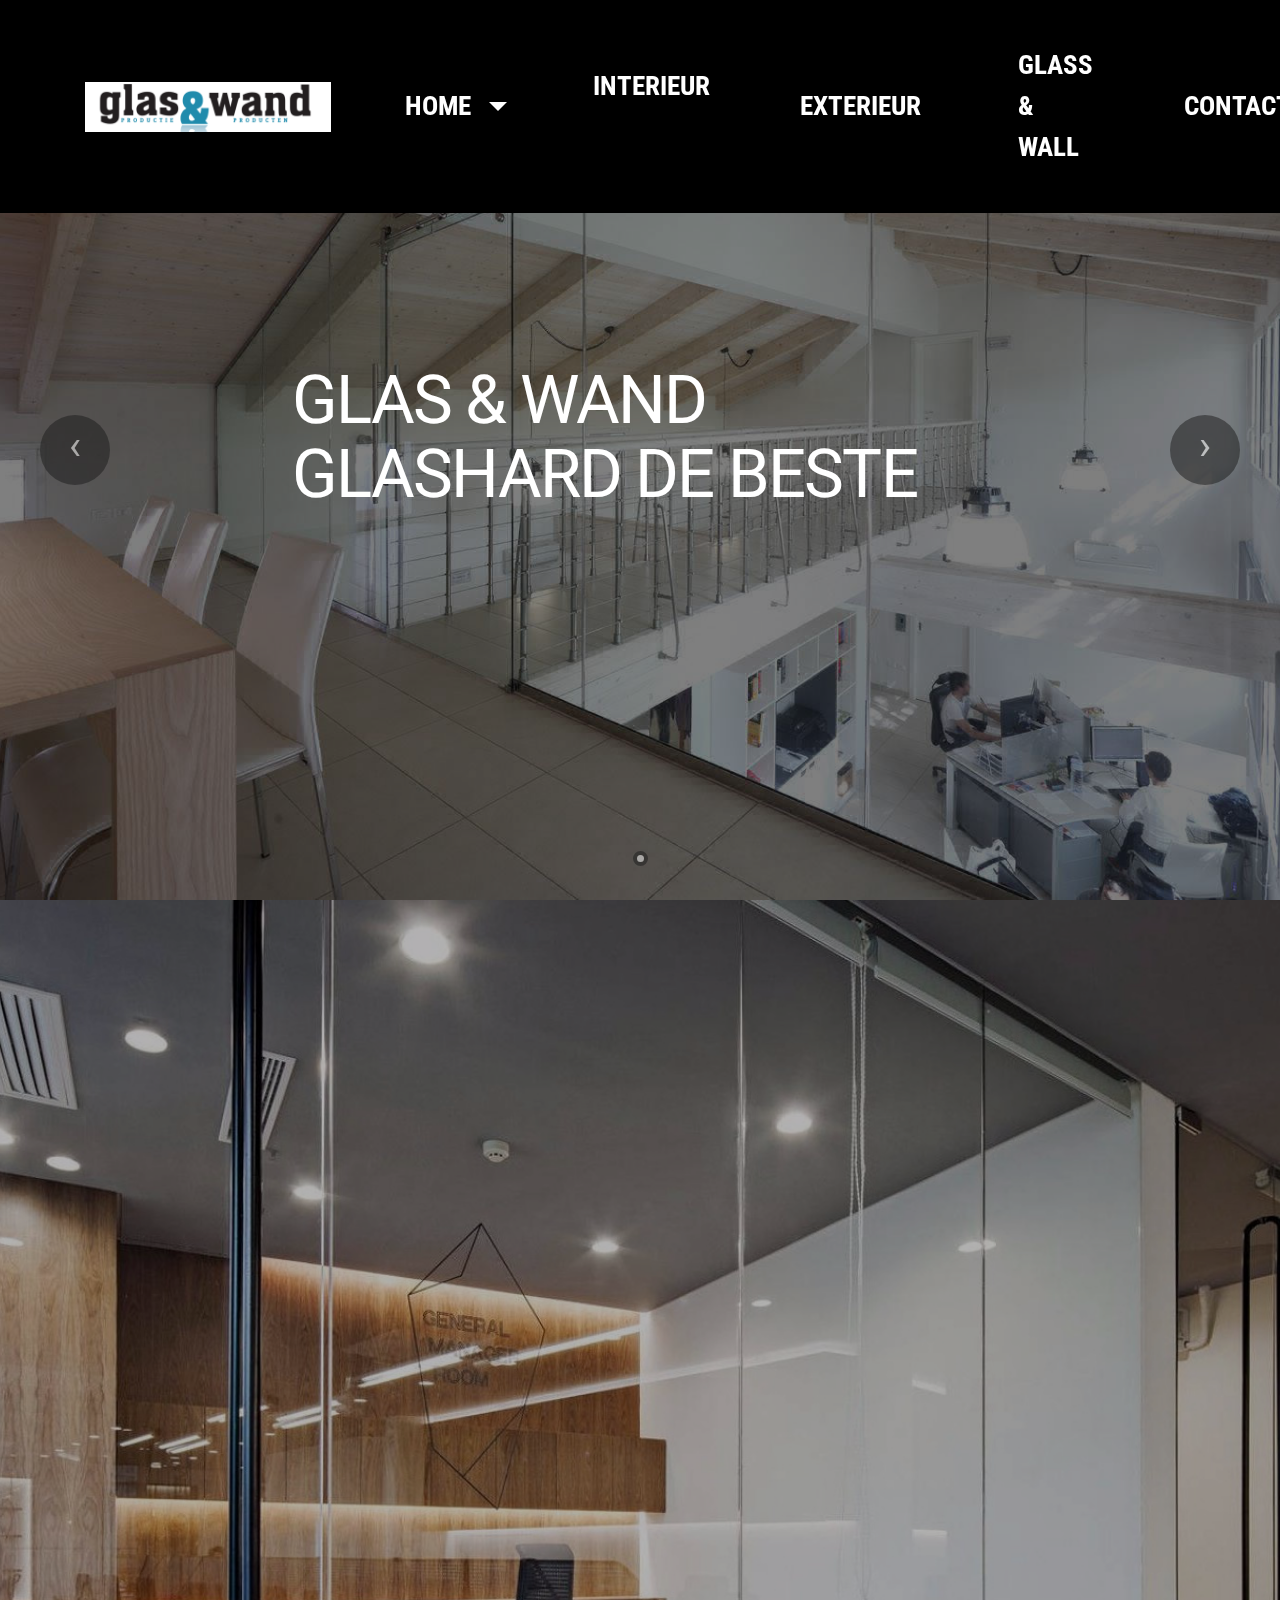
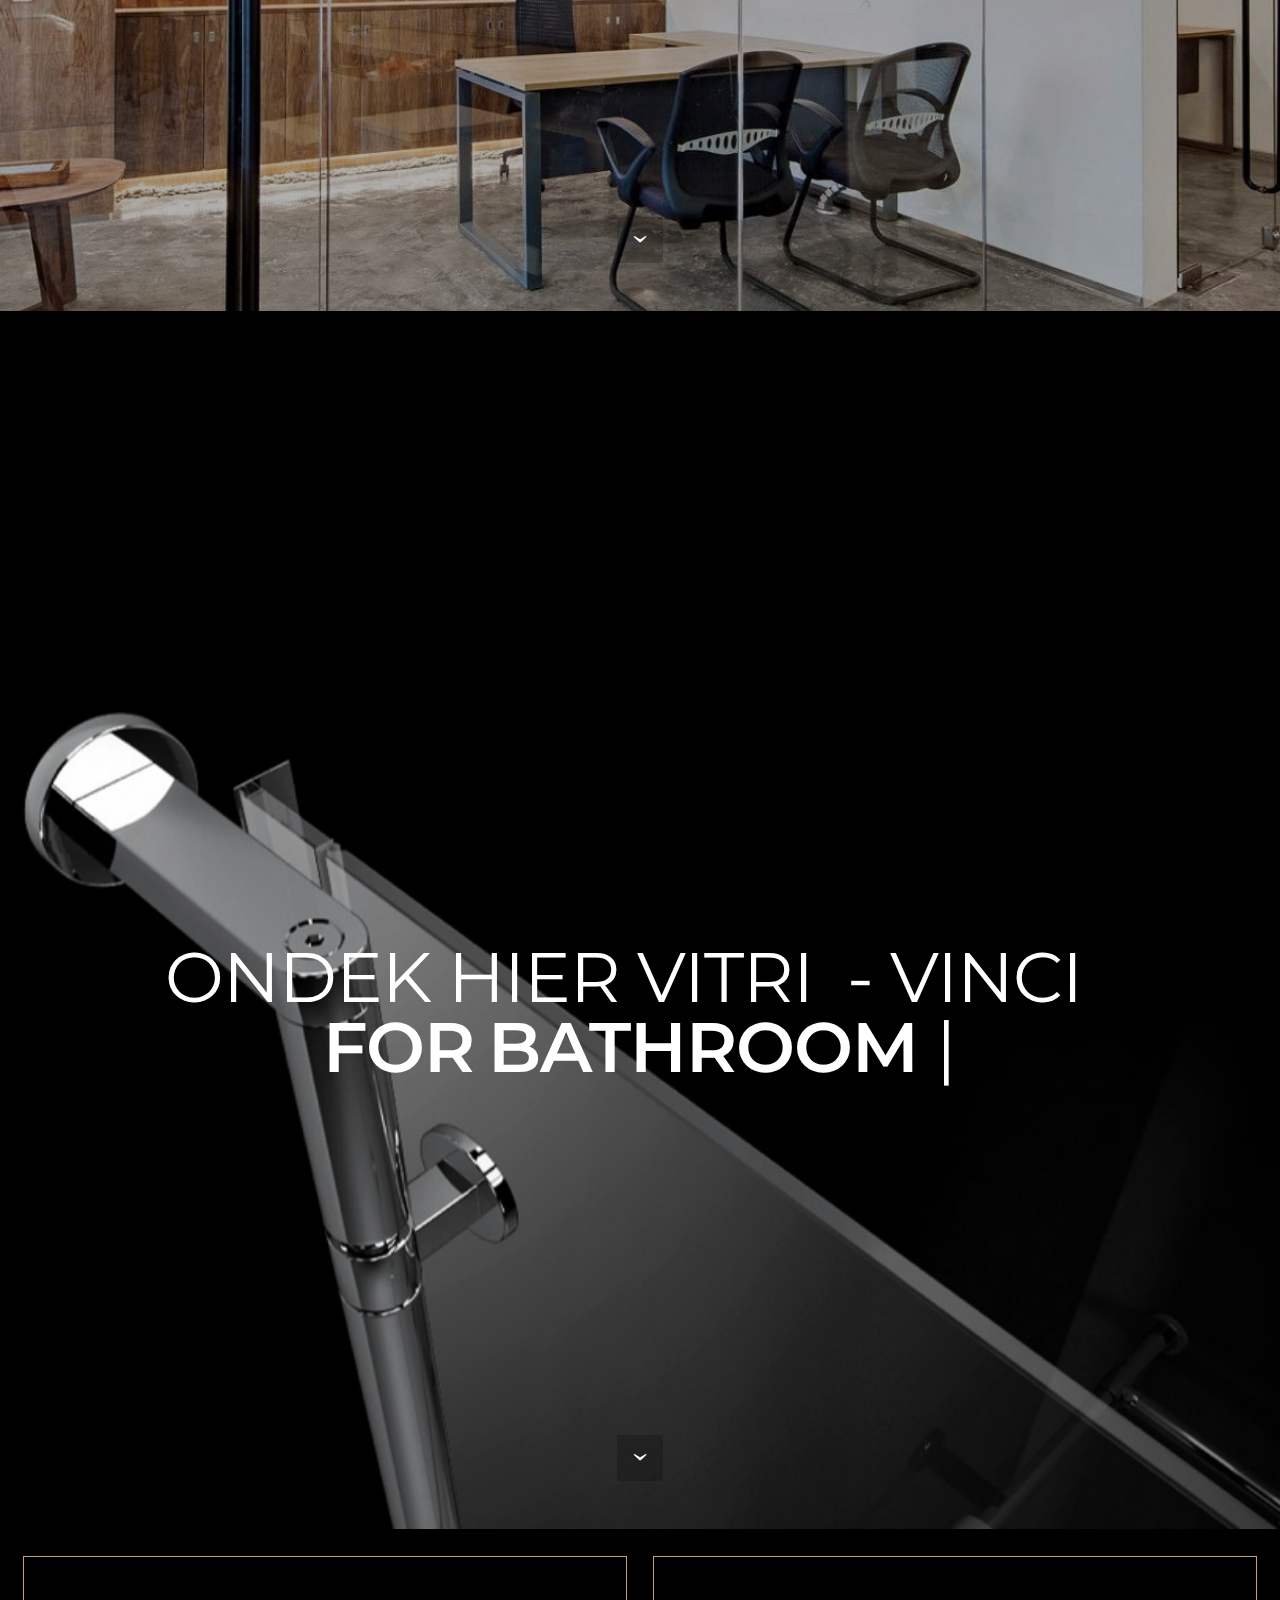
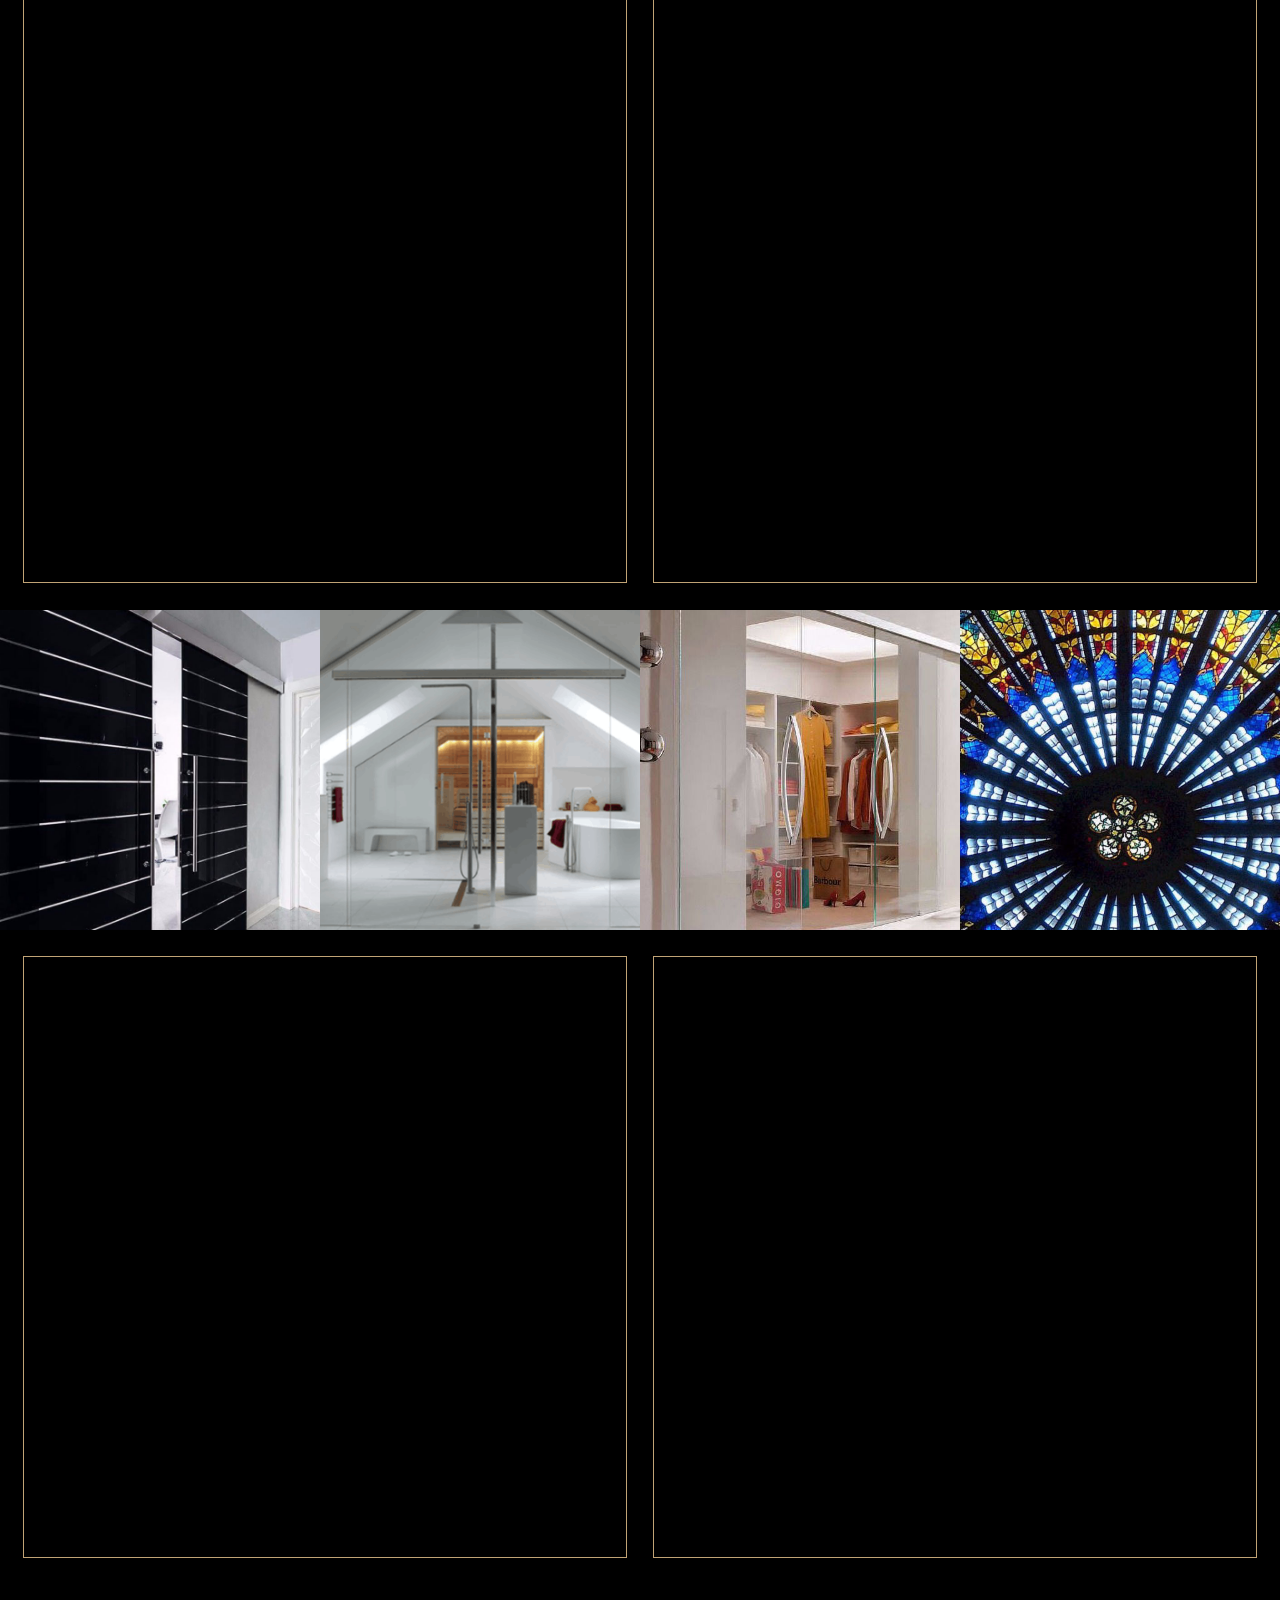
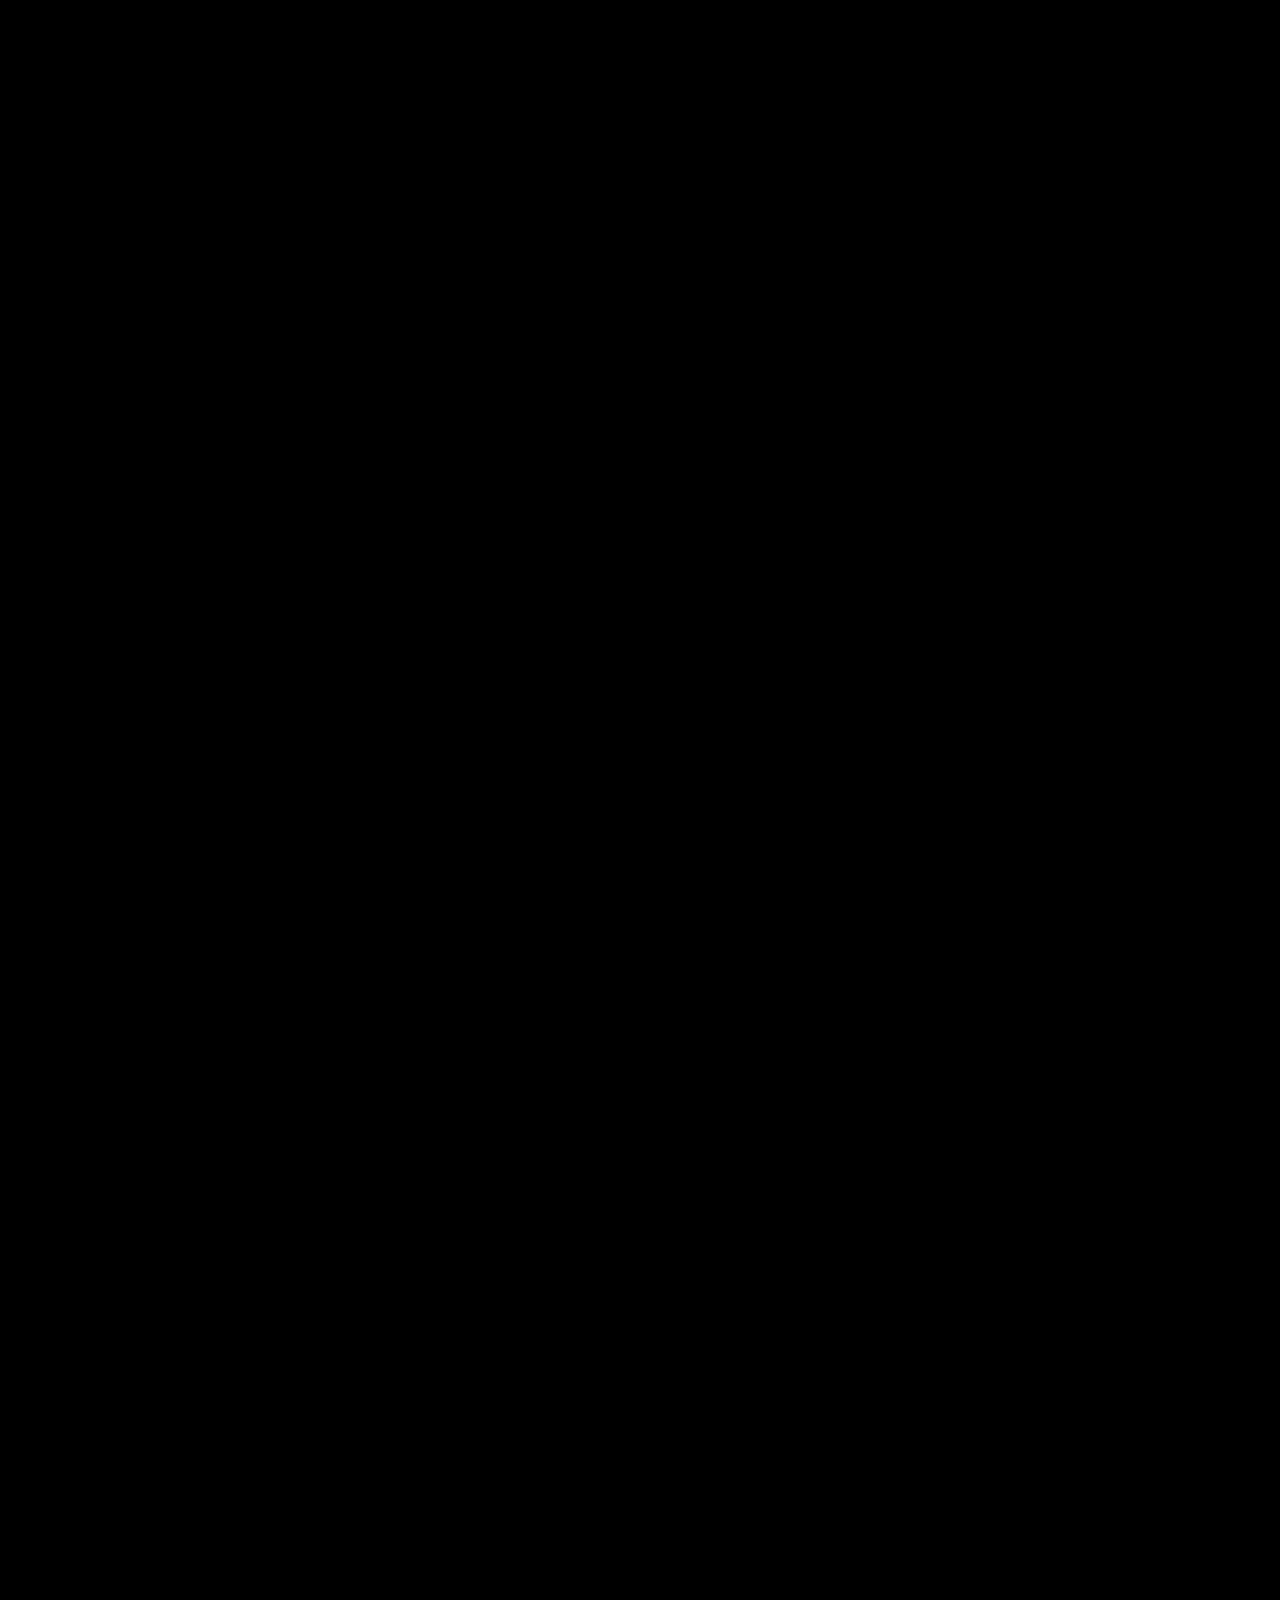
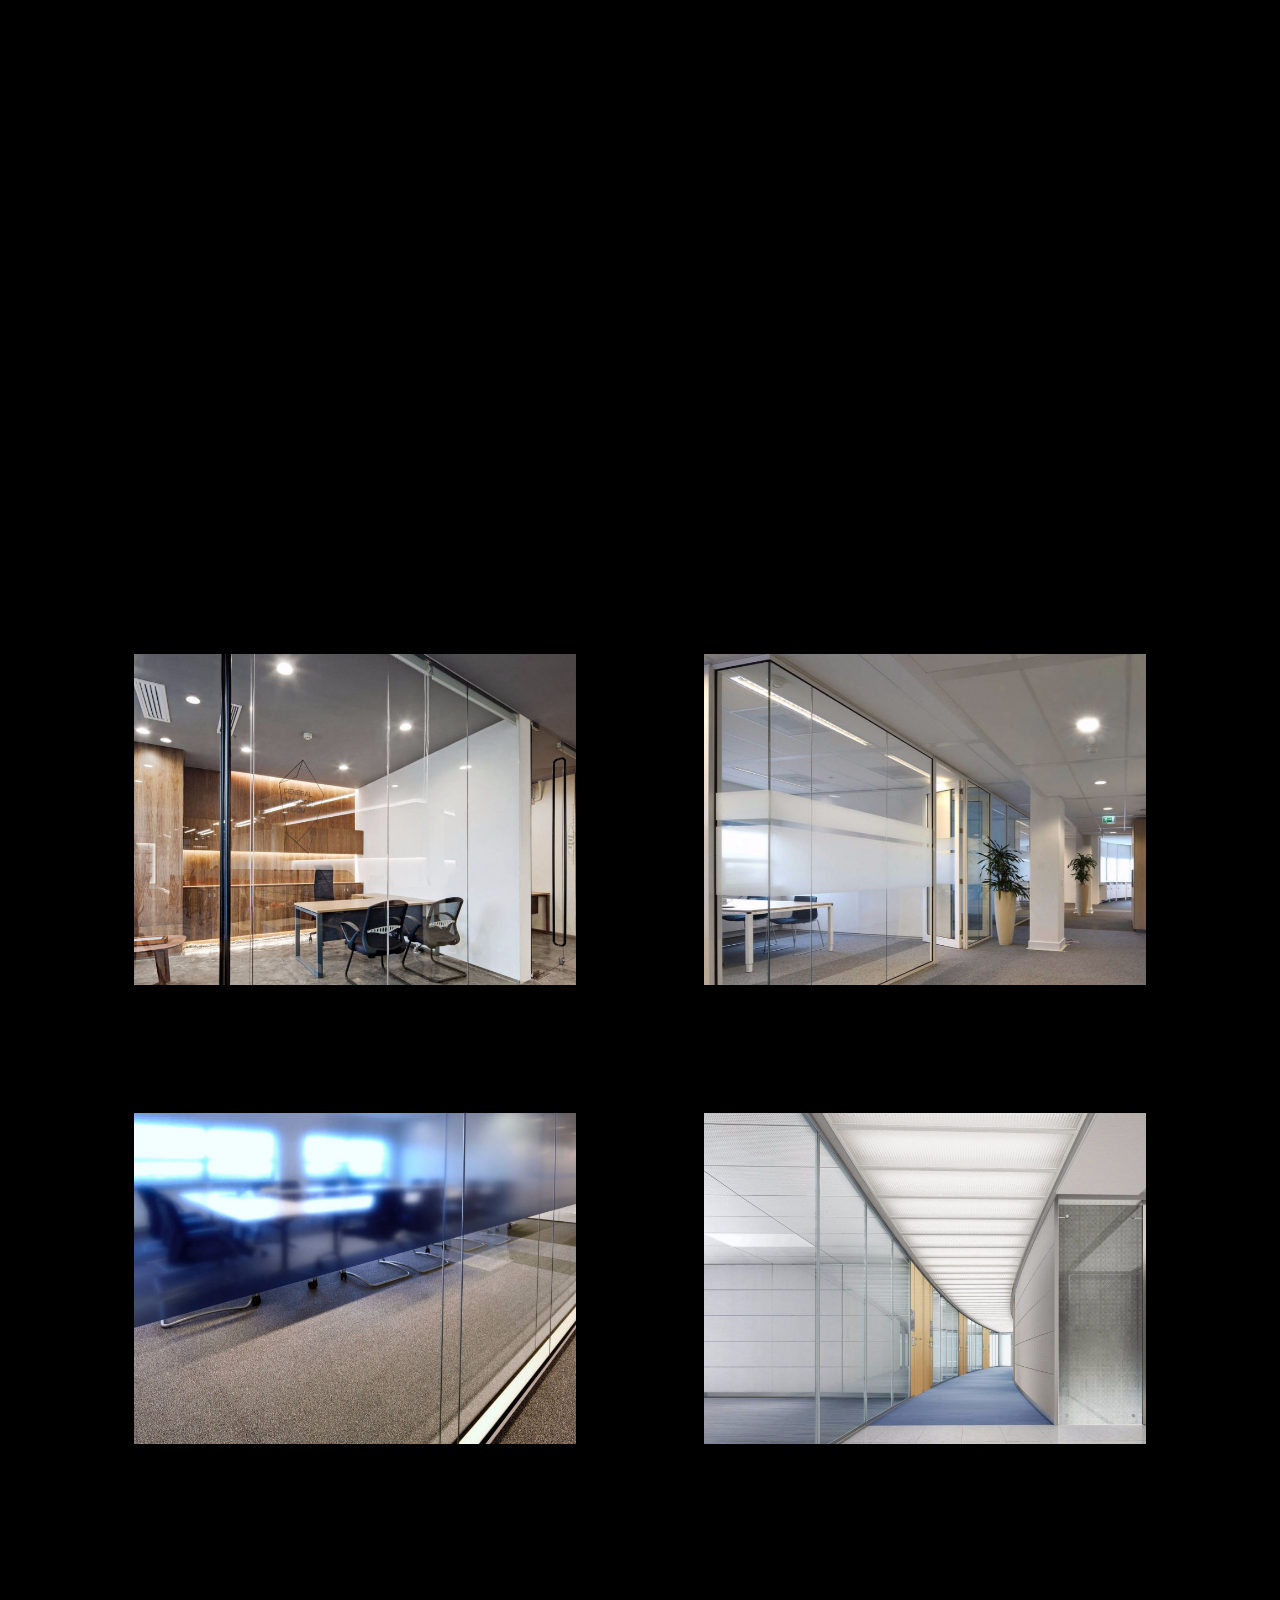
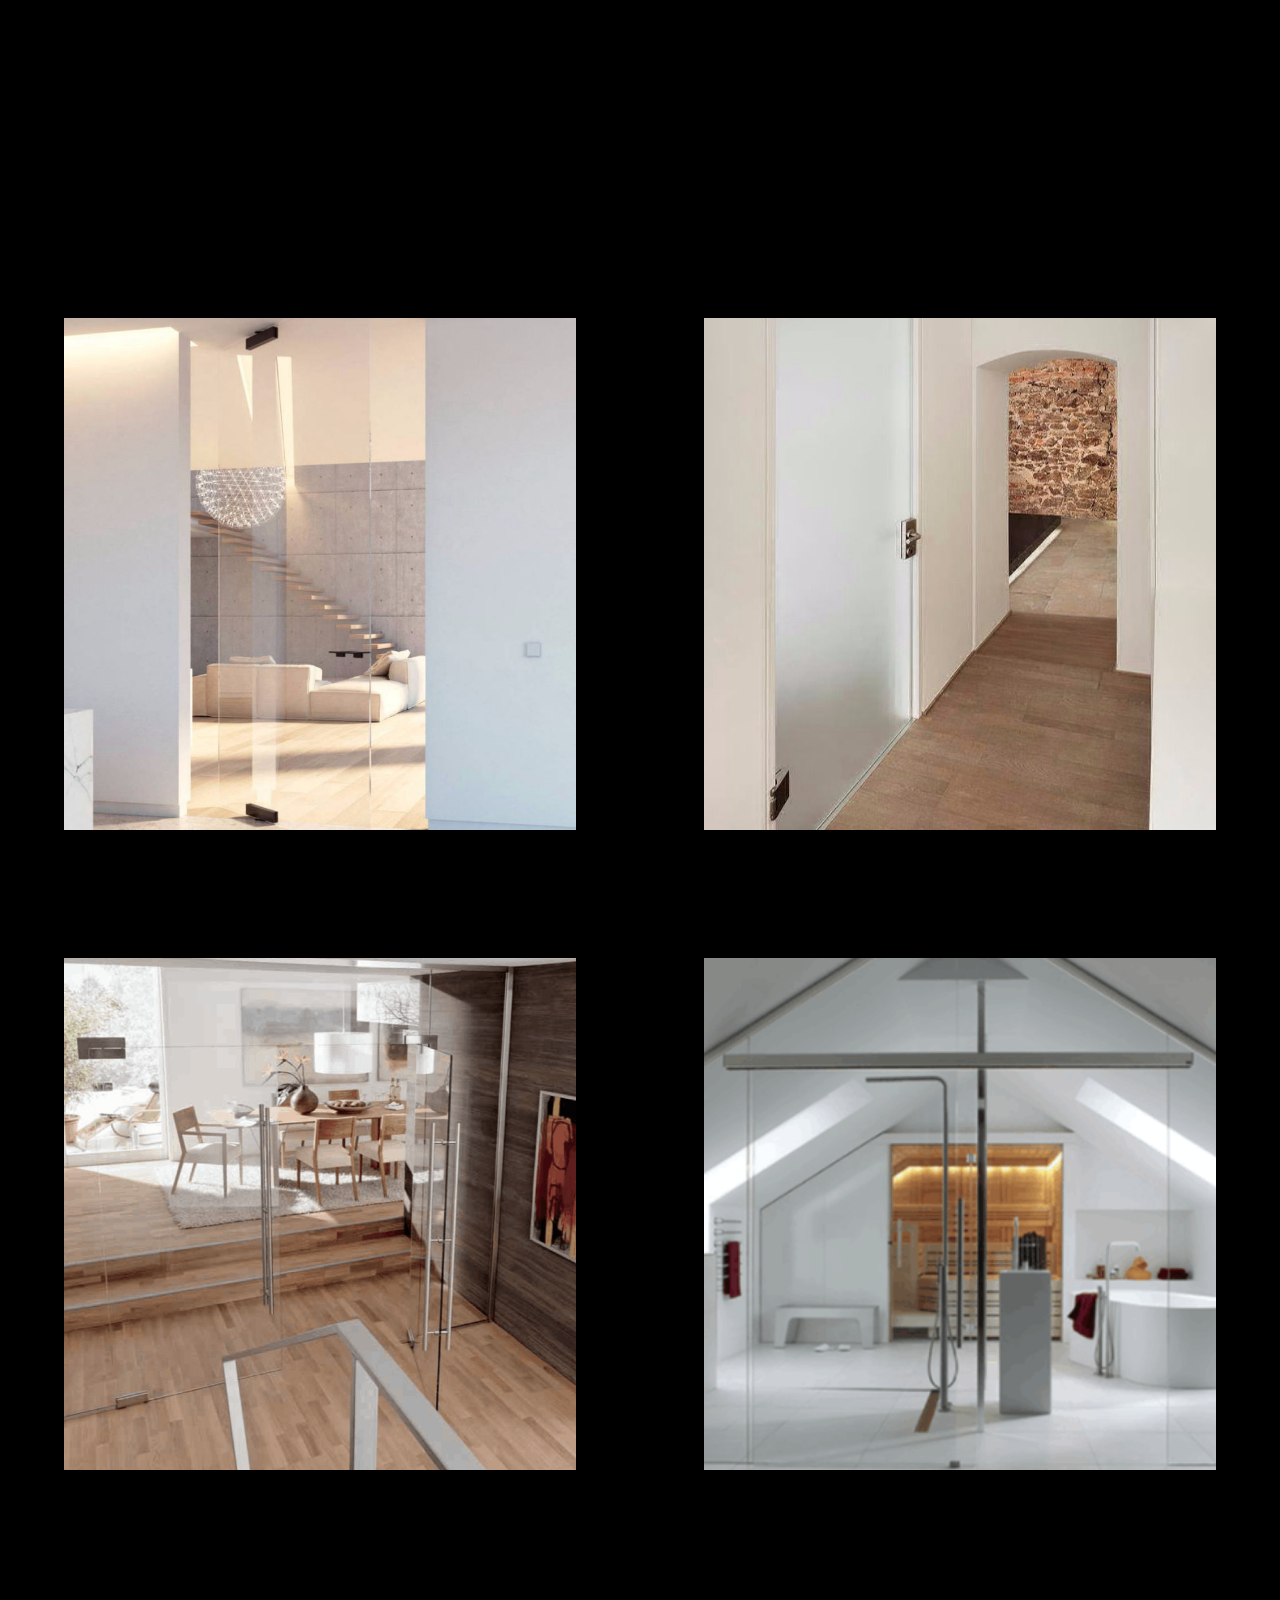
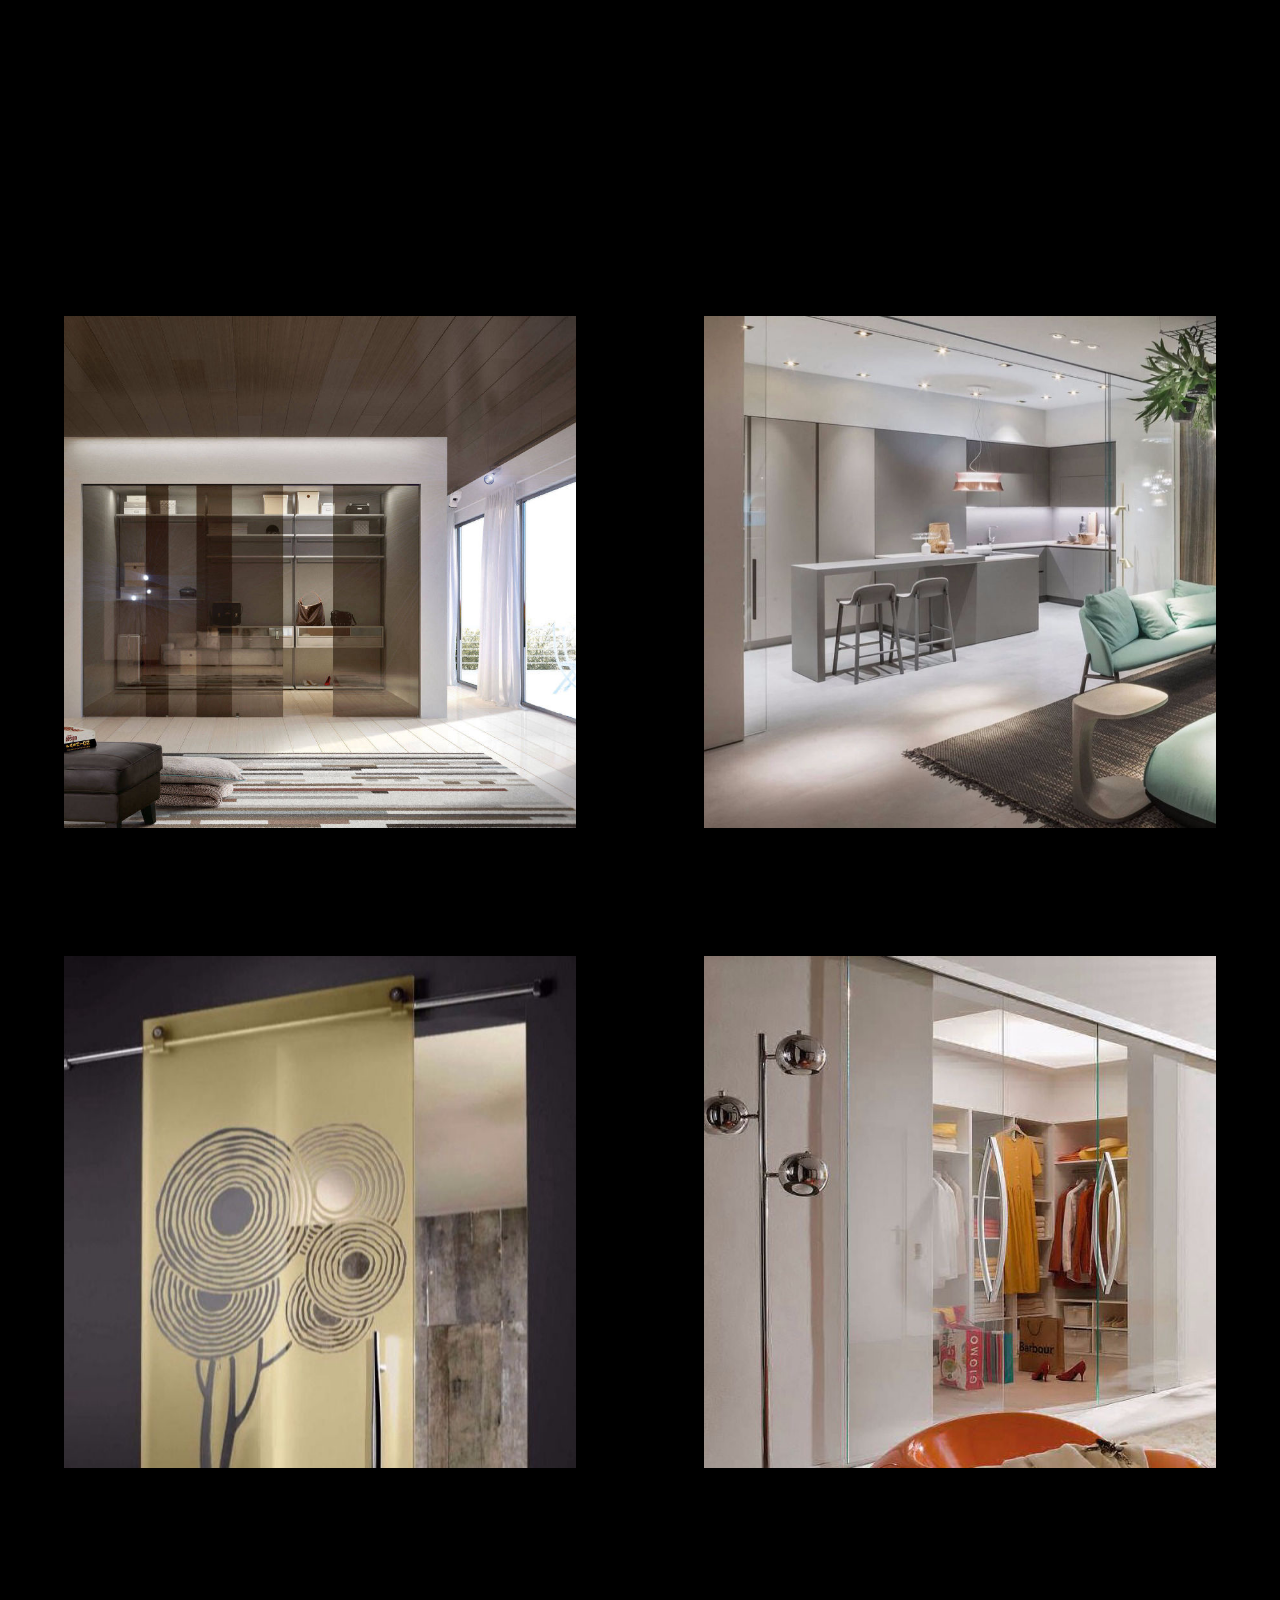
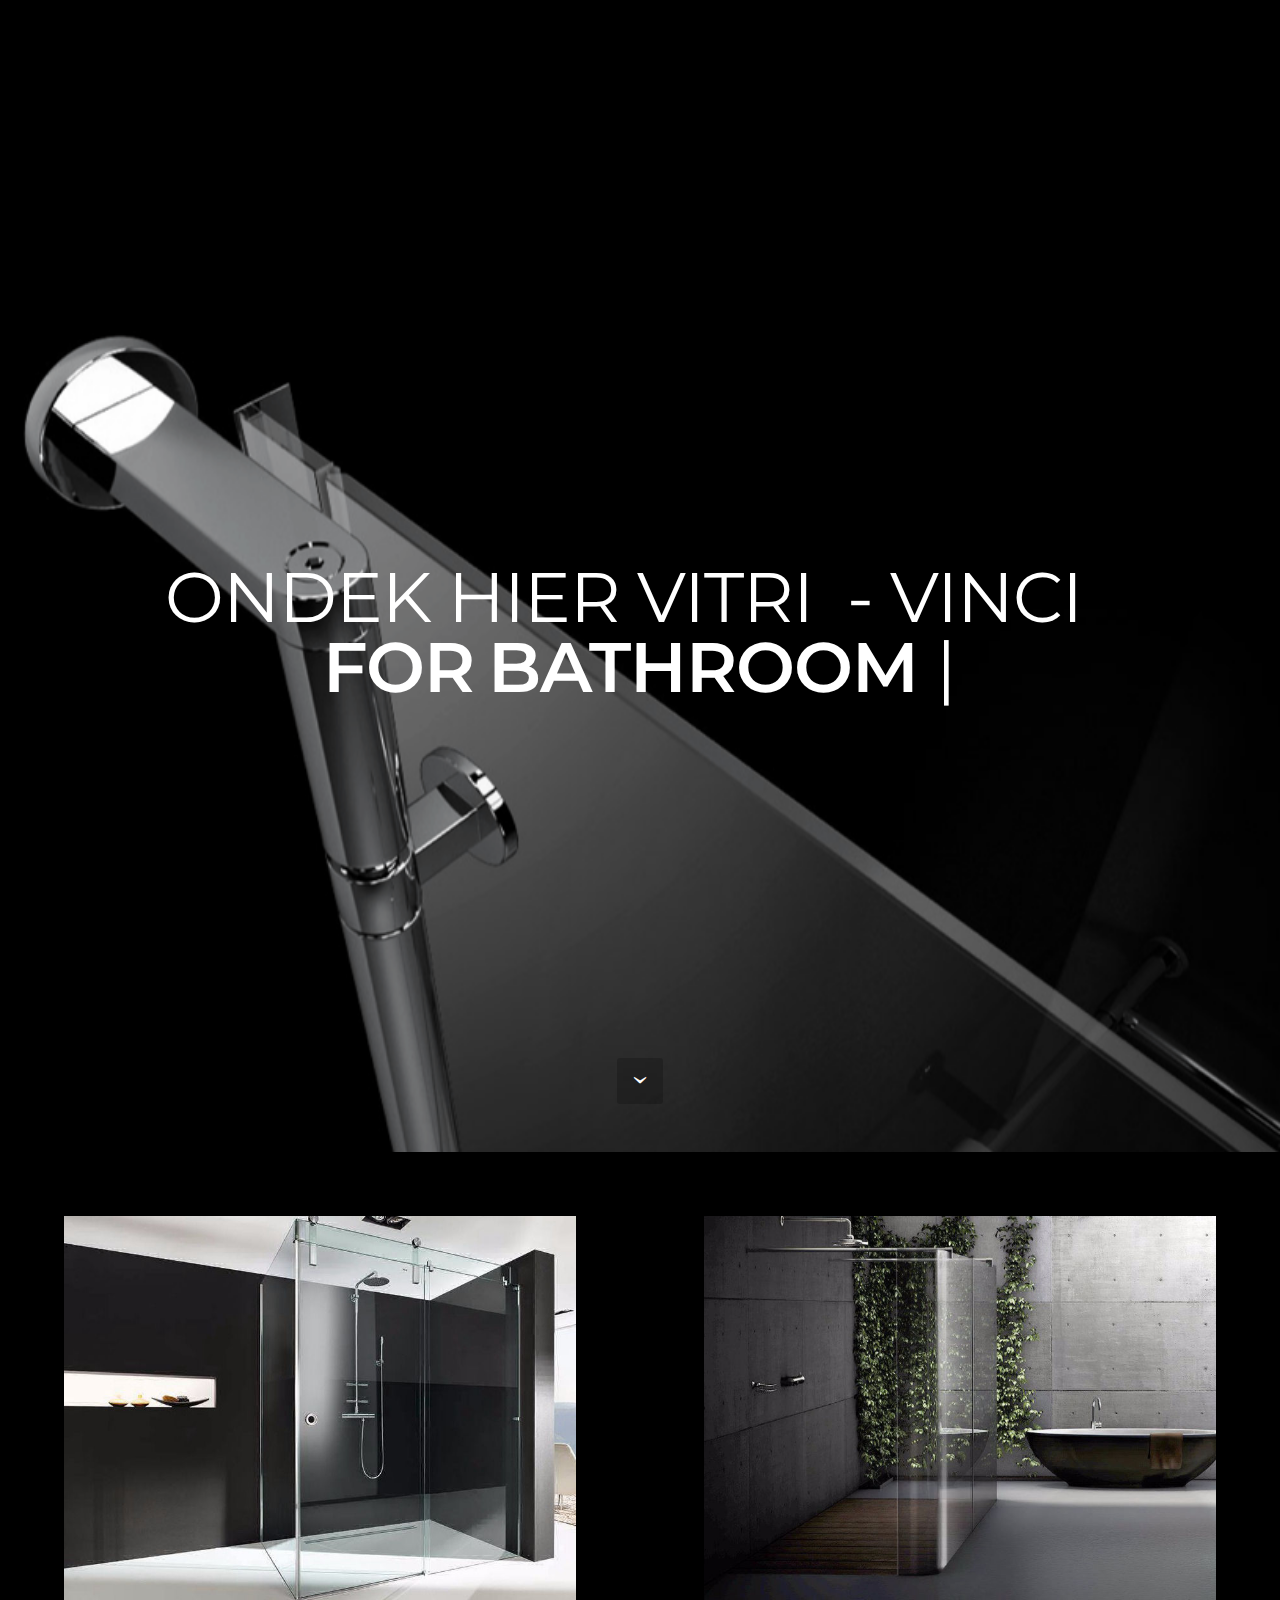
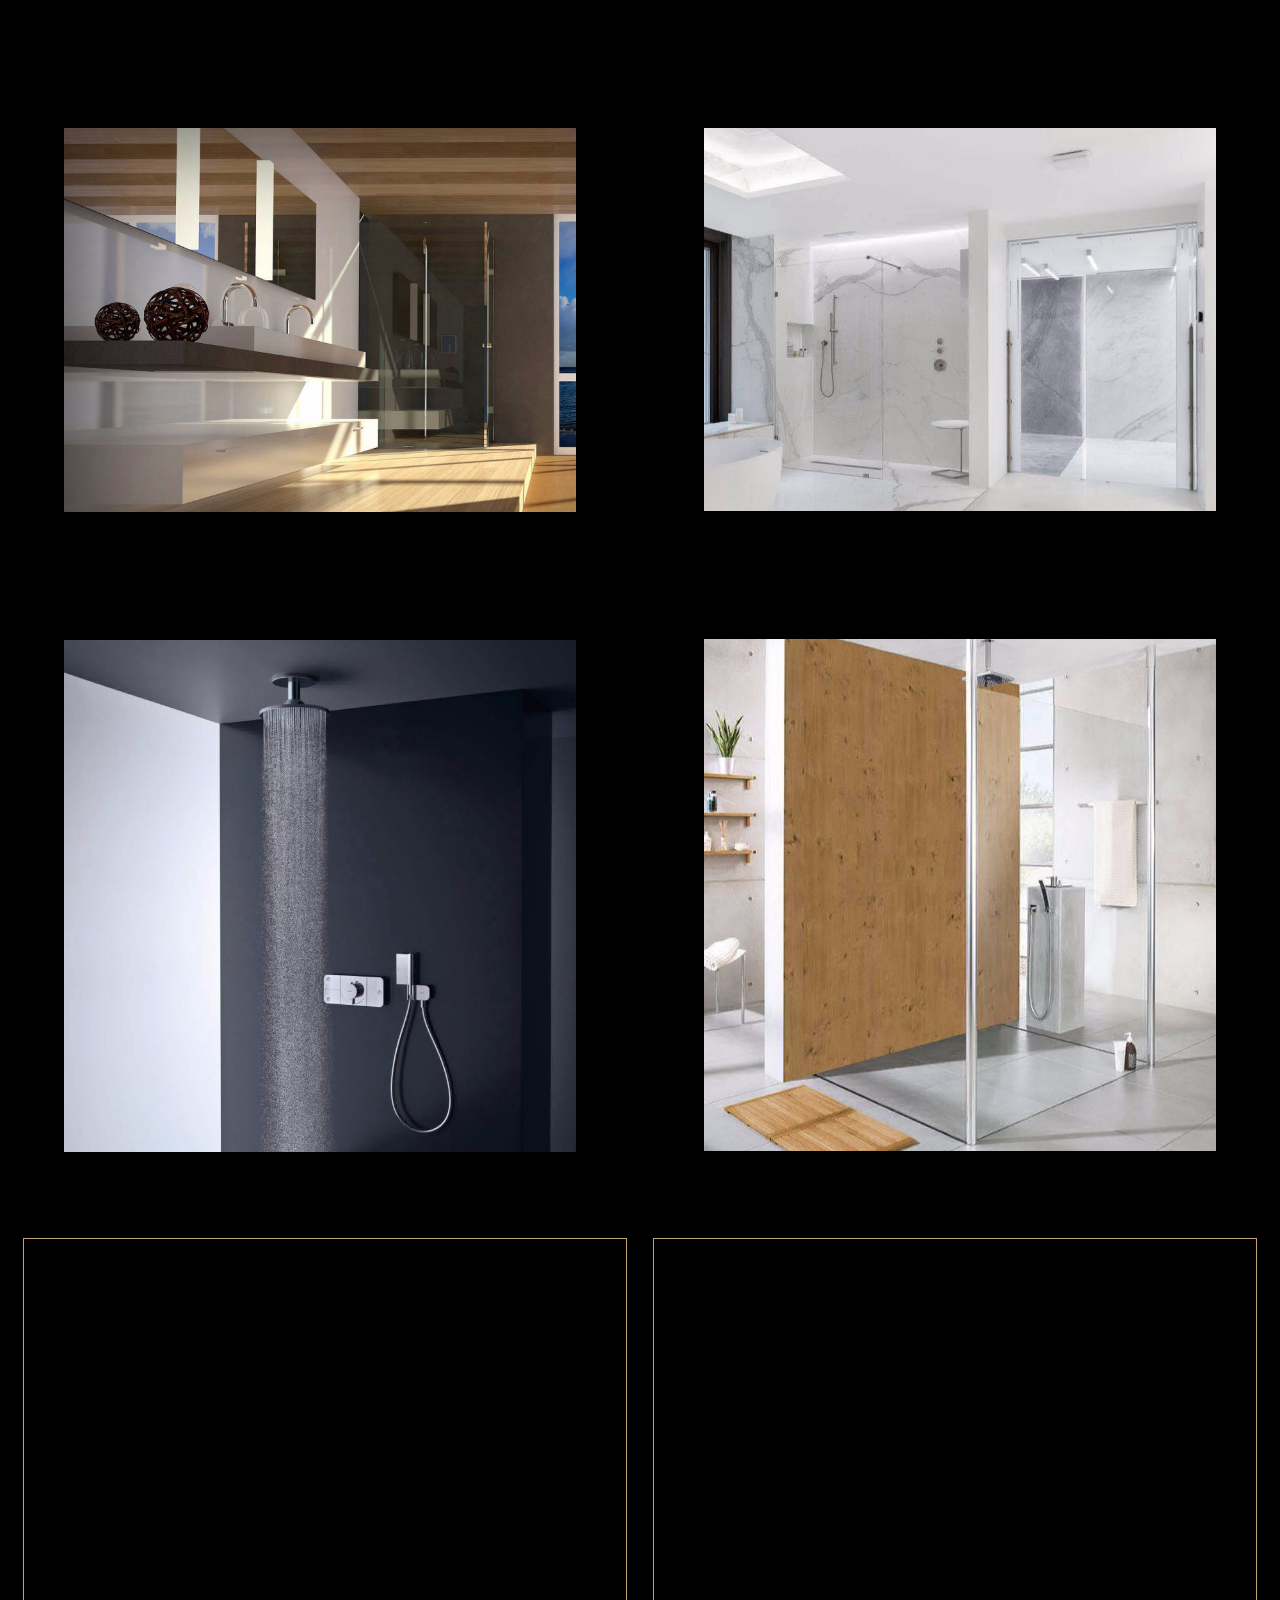
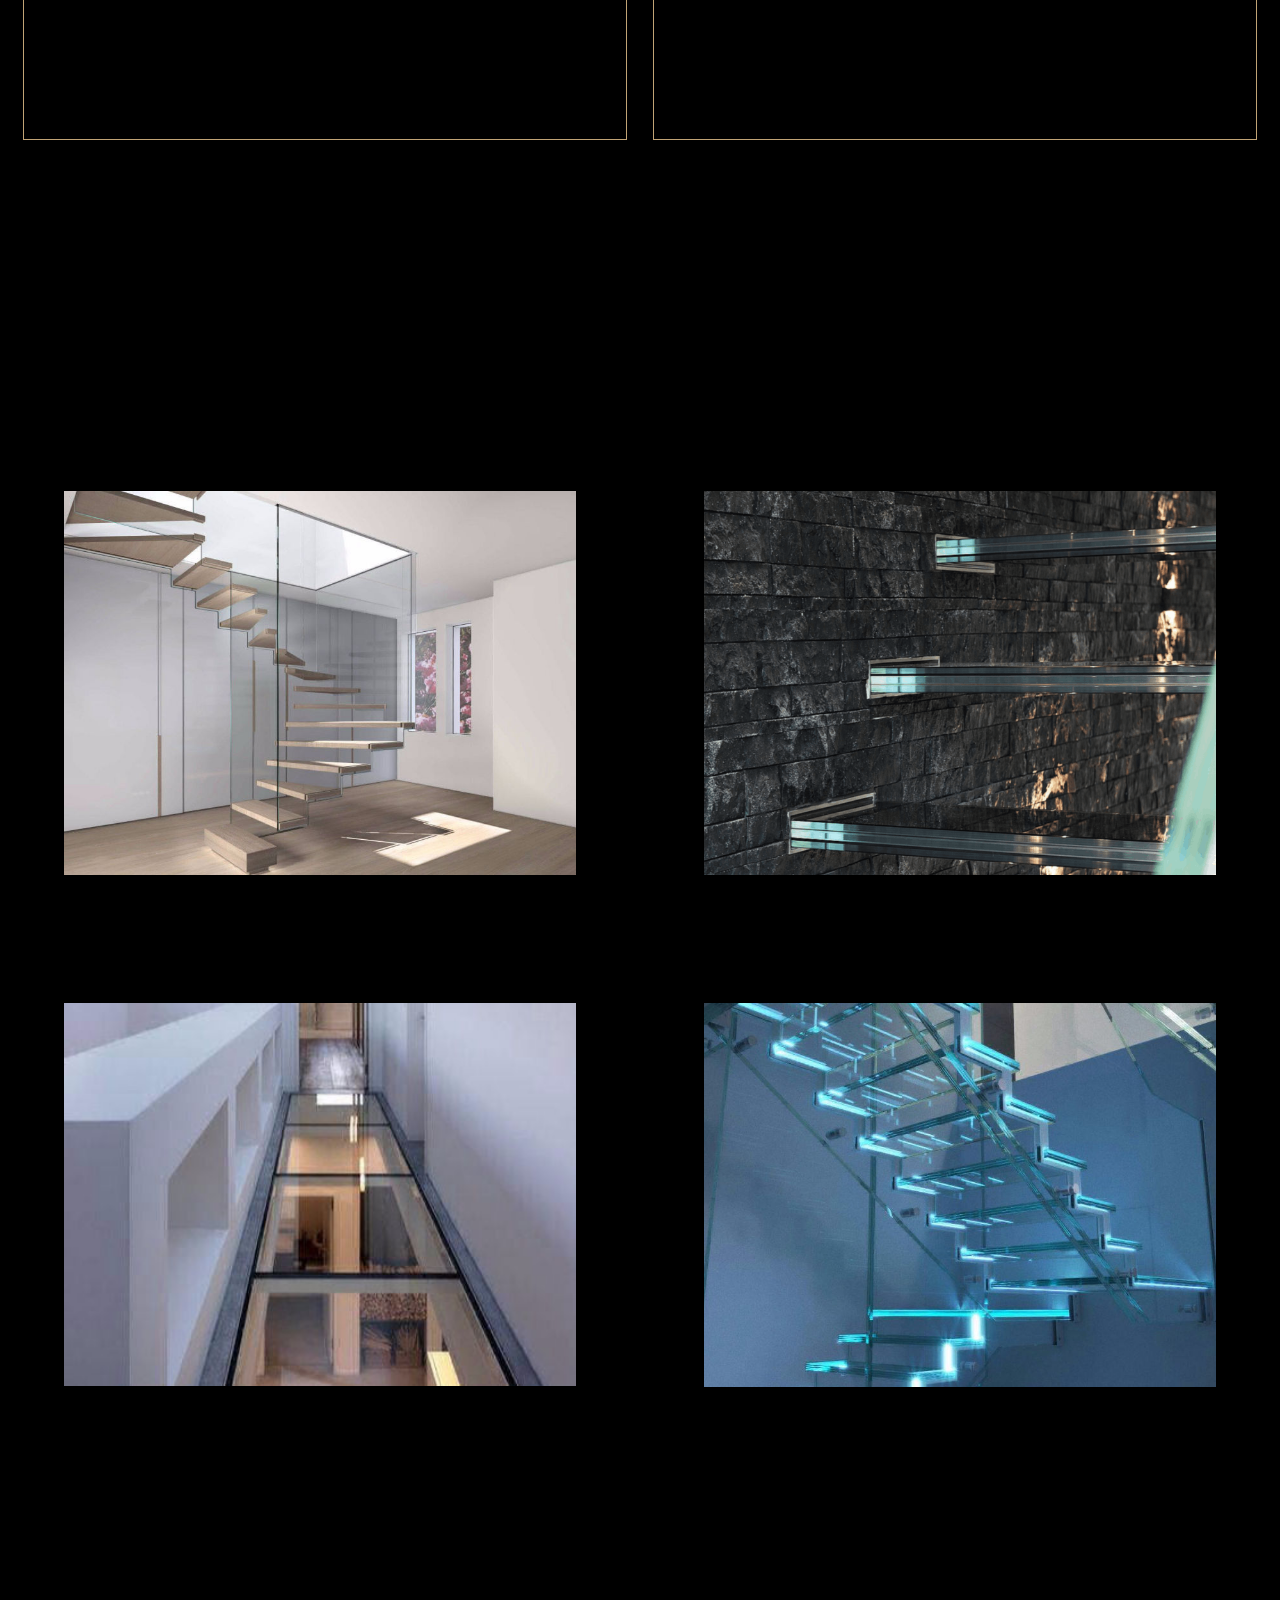
==== commit c0ab4414: "create github pages" ====
--- a/page1.html
+++ b/page1.html
@@ -6,608 +6,1367 @@
   <meta http-equiv="X-UA-Compatible" content="IE=edge">
   <meta name="generator" content="Mobirise v4.12.3, mobirise.com">
   <meta name="viewport" content="width=device-width, initial-scale=1, minimum-scale=1">
-  <link rel="shortcut icon" href="assets/images/pay-off-create-122x45.png" type="image/x-icon">
-  <meta name="description" content="">
+  <link rel="shortcut icon" href="assets/images/logo-glas-en-wand-526x128.png" type="image/x-icon">
+  <meta name="description" content="Site Generator Description">
   
   
-  <title>OVER ONS</title>
-  <link rel="stylesheet" href="assets/web/assets/mobirise-icons/mobirise-icons.css">
+  <title>INTERIEUR </title>
+  <link rel="stylesheet" href="https://fonts.googleapis.com/css?family=Montserrat:400,700">
+  <link rel="stylesheet" href="https://fonts.googleapis.com/css?family=Raleway:100,100i,200,200i,300,300i,400,400i,500,500i,600,600i,700,700i,800,800i,900,900i">
+  <link rel="stylesheet" href="https://fonts.googleapis.com/css?family=Lora:400,700,400italic,700italic&subset=latin">
+  <link rel="stylesheet" href="assets/et-line-font-plugin/style.css">
   <link rel="stylesheet" href="assets/tether/tether.min.css">
   <link rel="stylesheet" href="assets/bootstrap/css/bootstrap.min.css">
-  <link rel="stylesheet" href="assets/bootstrap/css/bootstrap-grid.min.css">
-  <link rel="stylesheet" href="assets/bootstrap/css/bootstrap-reboot.min.css">
-  <link rel="stylesheet" href="assets/socicon/css/styles.css">
   <link rel="stylesheet" href="assets/dropdown/css/style.css">
   <link rel="stylesheet" href="assets/animatecss/animate.min.css">
-  <link rel="stylesheet" href="assets/web/assets/gdpr-plugin/gdpr-styles.css">
+  <link rel="stylesheet" href="assets/socicon/css/styles.css">
+  <link rel="stylesheet" href="assets/mobirise3-blocks-plugin/css/style.css">
   <link rel="stylesheet" href="assets/theme/css/style.css">
+  <link rel="stylesheet" href="assets/mobirise-gallery/style.css">
   <link rel="preload" as="style" href="assets/mobirise/css/mbr-additional.css"><link rel="stylesheet" href="assets/mobirise/css/mbr-additional.css" type="text/css">
   
   
   
 </head>
 <body>
-  <section class="menu1 menu cid-rPDYXjk1oW" once="menu" id="menu1-20">
-
-    
-    
-
-    <nav class="navbar navbar-dropdown navbar-fixed-top navbar-expand-lg">
-        <div class="navbar-brand">
-            
-            <span class="navbar-caption-wrap mbr-section-btn"><a class="navbar-caption text-white display-4" href="page9.html">ROUWENHORST DUURZAAM BOUWEN &nbsp;</a></span>
-        </div>
-        <button class="navbar-toggler" type="button" data-toggle="collapse" data-target="#navbarSupportedContent" aria-controls="navbarNavAltMarkup" aria-expanded="false" aria-label="Toggle navigation">
-            <div class="hamburger">
-                <span></span>
-                <span></span>
-                <span></span>
-                <span></span>
-            </div>
-        </button>
-      <div class="collapse navbar-collapse" id="navbarSupportedContent">
-            <ul class="navbar-nav nav-dropdown mbr-section-btn" data-app-modern-menu="true"><li class="nav-item">
-                    <a class="nav-link link text-warning display-7" href="https://mobirise.com">
-                        HOME&nbsp;</a>
-                </li>
-                <li class="nav-item">
-                    <a class="nav-link link text-warning display-7" href="https://mobirise.com">OVER ONS&nbsp;</a>
-                </li><li class="nav-item"><a class="nav-link link text-warning display-7" href="https://mobirise.com" aria-expanded="false">ZONNEPANELEN&nbsp;</a></li><li class="nav-item"><a class="nav-link link text-warning display-7" href="https://mobirise.com">ZONNEBOILERS</a></li><li class="nav-item"><a class="nav-link link text-warning display-7" href="https://mobirise.com">WARMTE POMPEN&nbsp;</a></li><li class="nav-item"><a class="nav-link link text-warning display-7" href="https://mobirise.com">WTW UNIT&nbsp;</a></li><li class="nav-item"><a class="nav-link link text-warning display-7" href="https://mobirise.com">&nbsp;</a></li>
-                <li class="nav-item"><a class="nav-link link text-warning display-7" href="https://mobirise.com">DOWLOAD CENTER &nbsp;</a></li>
-                <li class="nav-item"><a class="nav-link link text-warning display-7" href="index.html">CONTACT &nbsp; &nbsp; &nbsp; &nbsp;<br>&nbsp;</a></li></ul>
-            <div class="icons-menu">
-              <a href="https://mobirise.com" target="_blank">
-                <span class="p-2 mbr-iconfont mbri-mobile"></span>
-              </a>
-              <a href="https://mobirise.com" target="_blank">
-                <span class="p-2 mbr-iconfont mbri-letter"></span>
-              </a>
-              
-              
-              
-              
-            </div>
-            <div class="navbar-buttons mbr-section-btn"><a class="btn btn-sm btn-secondary display-7" href="https://myalbum.com/album/puQAxDFNWtNf">VIRTUAL SHOWROOM<br> &nbsp; &nbsp; &nbsp; &nbsp; &nbsp; &nbsp; &nbsp; &nbsp;</a> <a class="btn btn-sm btn-secondary display-7" href="https://youtu.be/ECzgF8TEBrI">&nbsp;BEDRIJFSVIDEO<br> &nbsp; &nbsp; &nbsp; &nbsp; &nbsp; &nbsp; &nbsp; &nbsp;</a></div>
-      </div>
+  <section id="ext_menu-q" data-rv-view="823">
+
+    <nav class="navbar navbar-dropdown navbar-fixed-top">
+        <div class="container">
+
+            <div class="mbr-table">
+                <div class="mbr-table-cell">
+
+                    <div class="navbar-brand">
+                        <a href="page4.html" class="navbar-logo"><img src="assets/images/logo-glas-en-wand-526x128.png" alt="Mobirise"></a>
+                        
+                    </div>
+
+                </div>
+                <div class="mbr-table-cell">
+
+                    <button class="navbar-toggler pull-xs-right hidden-md-up" type="button" data-toggle="collapse" data-target="#exCollapsingNavbar">
+                        <div class="hamburger-icon"></div>
+                    </button>
+
+                    <ul class="nav-dropdown collapse pull-xs-right nav navbar-nav navbar-toggleable-sm" id="exCollapsingNavbar"><li class="nav-item dropdown open"><a class="nav-link link dropdown-toggle" href="page4.html" data-toggle="dropdown-submenu" aria-expanded="true">HOME&nbsp;</a><div class="dropdown-menu"><a class="dropdown-item" href="https://mobirise.com/"></a><a class="dropdown-item" href="https://mobirise.com/"></a><a class="dropdown-item" href="https://mobirise.com/">&nbsp;</a></div></li><li class="nav-item"><a class="nav-link link" href="https://mobirise.com/" aria-expanded="false">INTERIEUR &nbsp;</a></li><li class="nav-item"><a class="nav-link link" href="page4.html" aria-expanded="false">EXTERIEUR&nbsp;</a></li><li class="nav-item"><a class="nav-link link" href="page4.html" aria-expanded="false">GLASS &amp; WALL</a></li><li class="nav-item"><a class="nav-link link" href="https://mobirise.com/">CONTACT&nbsp;</a></li><li class="nav-item nav-btn"><a class="nav-link btn btn-primary-outline btn-primary" href="https://youtu.be/ZjwijA4UA2A">BEKIJK ONZE &nbsp;BEDRIJFSFILM&nbsp;</a></li><li class="nav-item nav-btn"><a class="nav-link btn btn-primary-outline btn-primary" href="assets/files/INTRODUCTIE-VITRI-VINCI.pdf">VITRI - VINCI LOOKBOOK&nbsp;</a></li></ul>
+                    <button hidden="" class="navbar-toggler navbar-close" type="button" data-toggle="collapse" data-target="#exCollapsingNavbar">
+                        <div class="close-icon"></div>
+                    </button>
+
+                </div>
+            </div>
+
+        </div>
     </nav>
-</section>
-
-<section class="header2 cid-rRIVnpcHJT mbr-fullscreen mbr-parallax-background" id="header2-2m">
-
-    
-
-    <div class="mbr-overlay" style="opacity: 0; background-color: rgb(252, 252, 252);">
-    </div>
-
+
+</section>
+
+<section class="engine"><a href="https://mobirise.info/c">site builder</a></section><section class="mbr-slider mbr-slider-ext mbr-section mbr-section__container carousel slide mbr-section-nopadding mbr-after-navbar" data-ride="carousel" data-keyboard="false" data-pause="false" data-wrap="true" data-interval="3000" id="extSlider1-62" data-rv-view="825">
+    <div>
+        <div>
+            <div>
+                <ol class="carousel-indicators">
+                    <li data-app-prevent-settings="" data-target="#extSlider1-62" class="kenberns active" data-slide-to="0"></li>
+                </ol>
+                <div class="carousel-inner" role="listbox">
+                    <div class="mbr-section mbr-section-hero carousel-item dark center mbr-section-full active kenberns" data-bg-video-slide="false" style="background-image: url(assets/images/11731659-1133513326665969-6116068569273808659-o-1407x963.jpg);">
+                        <div class="mbr-table-cell">
+                            <div class="mbr-overlay"></div>
+                            <div class="container-slide container">
+                                
+                                <div class="row">
+                                    <div class="col-md-8 col-md-offset-2 text-xs-center">
+                                        <h2 class="mbr-section-title display-1"><span style="font-weight: normal;">GLAS &amp; WAND</span><br><span style="font-weight: normal;">GLASHARD DE BESTE &nbsp;</span></h2>
+                                        
+
+                                        
+                                    </div>
+                                </div>
+                            </div>
+                        </div>
+                    </div>
+                </div>
+
+                <a data-app-prevent-settings="" class="left carousel-control" role="button" data-slide="prev" href="#extSlider1-62">
+                    <span class="icon-prev" aria-hidden="true"></span>
+                    <span class="sr-only">Previous</span>
+                </a>
+                <a data-app-prevent-settings="" class="right carousel-control" role="button" data-slide="next" href="#extSlider1-62">
+                    <span class="icon-next" aria-hidden="true"></span>
+                    <span class="sr-only">Next</span>
+                </a>
+            </div>
+        </div>
+    </div>
+</section>
+
+<section class="mbr-section mbr-section-hero mbr-section-full extHeader3" id="extHeader3-55" data-rv-view="831" style="background-image: url(assets/images/gallery-of-paper-folding-space-elle-office-feeling-brand-design-co-ltd-1-1600x1702.jpeg);">
+
+    <div class="mbr-overlay" style="opacity: 0.3; background-color: rgb(0, 0, 0);">
+
+    </div>
+        <div class="mbr-table-cell">
+            <div class="container">
+                <div class="mbr-section row">
+                    <div>
+                            <h3 class="mbr-section-title display-2 text-center"><span style="font-weight: normal;">INTERIEUR&nbsp;</span><br><br><span style="font-weight: normal;"><br></span></h3>
+
+                            <div class="mbr-section-text lead text-center">
+                                <p><span style="font-style: normal;"><strong>DE PRODUCTGROEP INTERIEUR VAN GLAS &amp; WAND</strong>&nbsp;</span><br><span style="font-style: normal;"><br></span><br><span style="font-style: normal;">Ons veelzijdige assortiment bestaat uit verschillende productgroepen interieur, &nbsp;<br>zodat u voldoende keuze heeft om uw wensen te vertalen naar een prachtig eindresultaat.
+<br>
+<br></span><br></p>
+                            </div>
+
+                            
+
+                    </div>
+
+                    <div class="container">
+                        <div class="row">
+                            
+                            <ul class="features-list">
+                                <li>
+                                    
+                                    
+                                </li>
+
+                                <li>
+                                    
+                                    
+                                </li>
+
+                                 <li>
+                                    
+                                    
+                                </li>
+
+                                <li>
+                                    
+                                    
+                                </li>
+                            </ul>
+
+                        </div>
+                    </div>
+
+                </div> 
+            </div> 
+        </div>
+        <div class="mbr-arrow mbr-arrow-floating hidden-sm-down" aria-hidden="true"><a href="#msg-box2-4m"><i class="mbr-arrow-icon"></i></a></div>              
+</section>
+
+<section class="mbr-info mbr-section mbr-section-md-padding" id="msg-box2-4m" data-rv-view="834" style="background-color: rgb(0, 0, 0); padding-top: 90px; padding-bottom: 90px;">
+
+    
     <div class="container">
-        
-        
-        
-        <div class="btn-wrapper align-center">
-            
-        </div>
-    </div>
-    
-    <div class="mbr-arrow hidden-sm-down" aria-hidden="true">
-        <a href="#next">
-            <i class="mbri-arrow-down mbr-iconfont"></i>
-        </a>
-    </div>
-</section>
-
-<section class="header4 cid-rShKYoAZvD mbr-fullscreen mbr-parallax-background" id="header4-4c">
-
-    
-
-    <div class="mbr-overlay" style="opacity: 0.6; background-color: rgb(0, 0, 0);">
-    </div>
-
-    <div class="container mbr-white">
-        
-        
-        <h1 class="mbr-section-title mbr-fonts-style mbr-bold pb-2 display-1">&nbsp; <span style="font-weight: normal;">ROUWENHORST DUURZAAM</span>&nbsp;<span style="font-weight: normal;">WONEN&nbsp;&nbsp;&nbsp;</span></h1>
-        <div class="typed-text display-1">
-            <span class="mbr-text pb-4 mbr-fonts-style mbr-bold display-5">&nbsp;</span>
-            <span class="animated-element mbr-bold" data-word1="DE SPECIALIST " data-word2="OP GEBIED VAN " data-word3="DUURZAME ENERGIE " data-speed="99" data-words="5">
-            </span>
-        </div>
-        
-    </div>
-    
-</section>
-
-<section class="mbr-section content1 cid-rShNiaxtR3" id="content1-4e">
-
-    
-
-    <div class="container">
-        <div class="row justify-content-center">
-            <div class="inner-container" style="width: 100%;">
-                <hr class="line" style="width: 100%;">
-                <p class="mbr-text mbr-fonts-style align-center display-1">ROUWENHORST DUURZAAM WONEN [ OVER ONS ]&nbsp;<br>SOLAR POWER IS SMART POWER&nbsp;</p>
-                <hr class="line" style="width: 100%;">
-            </div>
-        </div>
-    </div>
-</section>
-
-<section class="features3 cid-rSQeod9AH9" id="features3-9e">
-
-    
-
-    
-    <div class="container-fluid">
-        <div class="row justify-content-center">
-            <div class="image-element col-xl-6">
-                <div class="img-wrap" style="height: 100%; width: 100%;">
-                    <img src="assets/images/earth-1281025-1284-800x599.png" alt="" title="">
-                </div>
-            </div>
-            <div class="text-element col-xl-6">
-                <h3 class="mbr-section-subtitle mbr-fonts-style mbr-lighter mbr-white display-4 pb-3">ROUWENHORST DUURZAAM WONEN&nbsp;</h3>
-                
-                <h2 class="mbr-section-title mbr-fonts-style pb-4 mbr-white display-1">TO DAY'SSAVING &nbsp;<br><font color="#c19b76">TOMORROW'S BENEFIT&nbsp;</font></h2>
-                <div class="paragraphs-wrapper pb-4">
-                    <p class="mbr-text mbr-fonts-style mbr-lighter first-paragraph display-7">Duurzaamheid
-<br>In onze bedrijfsvoering zijn wij ons zeer bewust en van onze verantwoordelijkheid ten aanzien van duurzaamheid. Wij zijn dan ook alert op de duurzame mogelijkheden die wij onze klanten en relaties kunnen bieden. Het terugbrengen van emissies, het omgaan met afvalstromen en de eindigheid van onze grondstoffen zijn speerpunten van ons beleid.<br><br>
-<br><strong>ROUWEHORST DUURZAAM WONEN&nbsp;</strong><br><strong>ANDERS WONEN&nbsp;</strong></p>
-                    <p class="second-paragraph mbr-text mbr-fonts-style mbr-lighter display-7"></p>
-                </div>
-                
-            </div>
-        </div>
-    </div>          
-</section>
-
-<section class="mbr-section content1 cid-rSQo0shKFo" id="content1-9h">
-
-    
-
-    <div class="container">
-        <div class="row justify-content-center">
-            <div class="inner-container" style="width: 100%;">
-                <hr class="line" style="width: 100%;">
-                <p class="mbr-text mbr-fonts-style align-center display-1">ROUWENHORST DUURZAAM BOUWEN&nbsp;<br>KEEP YOUR EARTH CLEAN &amp; GREEN&nbsp;</p>
-                <hr class="line" style="width: 100%;">
-            </div>
-        </div>
-    </div>
-</section>
-
-<section class="features3 cid-rTpd3jUnwd" id="features3-cm">
-
-    
-
-    
-    <div class="container-fluid">
-        <div class="row justify-content-center">
-            <div class="image-element col-xl-6">
-                <div class="img-wrap" style="height: 100%; width: 100%;">
-                    <img src="assets/images/schermafdruk-2020-02-24-14.02.25-800x600.png" alt="" title="">
-                </div>
-            </div>
-            <div class="text-element col-xl-6">
-                <h3 class="mbr-section-subtitle mbr-fonts-style mbr-lighter mbr-white display-7 pb-3">POWER TO THE PEOPLE&nbsp;</h3>
-                
-                <h2 class="mbr-section-title mbr-fonts-style pb-4 mbr-white display-1">HET NIEUWE WONEN &nbsp; &nbsp;<br><font color="#c19b76">ROUWENHORST DUURZAAM WONEN &nbsp;</font></h2>
-                <div class="paragraphs-wrapper pb-4">
-                    <p class="mbr-text mbr-fonts-style mbr-lighter first-paragraph display-7">Wij zijn Rouwenhorts duurzaam wonen :<br><br><br>Missie<br>De ambitie van Rouwenhorst Duurzaam Woneen &nbsp;is een professionele, klantgerichte en innovatieve organisatie te worden met gerichte aandacht voor alle medewerkers; <br>Een bedrijf met een positief imago in het oosten &nbsp;van ons land; een bedrijf dat klantgerichtheid als zeer belangrijk beschouwt en daarnaar ook handelt; een bedrijf waarin we &nbsp;oog hebben voor de mensen<br>Een bedrijf dat vooraan staat in het gebruik van innovatieve producten en gaat voor duurzaam. <br>Een positieve verandering die ervoor zorgt dat woningen en bedrijven voorzien worden van duurzame energie.<br><br>Deze omschakeling vereist echter goede kennis van verschillende systemen zoals een zonnepaneel systeem, warmtepomp en energieopslag. Wordt u klant van ons, dan kunt u rekenen op een doordacht aanbod voor uw huidige en toekomstige situatie.  <br><br>Rouwenhorts Duurzaam wonen &nbsp;specialiseert zich al meer dan 15 jaar jaar in het uitvoeren van duurzame installaties. Technische zekerheid, persoonlijk contact en kwaliteit in installaties staan bij ons voorop.<br><br>HET NIEUWE WONEN DOOR ROUWENHORST DUURZAAM WONEN&nbsp;</p>
-                    <p class="second-paragraph mbr-text mbr-fonts-style mbr-lighter display-7"></p>
-                </div>
-                
-            </div>
-        </div>
-    </div>          
-</section>
-
-<section class="mbr-section article content6 cid-rTpeqdf19y" id="content6-cn">
-
-     
-
-    <div class="container">
-        <div class="media-container-row">
-            <div class="mbr-text col-12 col-md-8 mbr-fonts-style display-1">
-                <blockquote><p><span style="font-style: normal;"><strong>CONNECTING THE ENERGY&nbsp;</strong></span></p><p><span style="font-style: normal;">Rouwenhorts Duurzaam wonen  specialiseert zich al meer dan 15 jaar jaar in het uitvoeren van duurzame installaties. </span></p><p><span style="font-style: normal;">Technische zekerheid, persoonlijk contact en kwaliteit in installaties staan bij ons voorop.&nbsp;</span></p><p><strong>
-</strong></p><p><strong><br></strong></p></blockquote>
-            </div>
-        </div>
-    </div>
-</section>
-
-<section class="features13 popup-btn-cards cid-rShZqPOlqe" id="features13-5d">
-
-    
-
-    
-    <div class="container">
-        <h3 class="mbr-section-subtitle main-subtitle mbr-fonts-style align-center mbr-lighter display-1">ROUWENHORST SOLAR ENERGY &nbsp;&nbsp;</h3>
-        <div class="underline align-center pb-3">
-            <div class="line"></div>
-        </div>
-        <h2 class="mbr-section-title main-title mbr-fonts-style align-center display-1">POWER FOR A BETTER TOMORROW &nbsp;</h2>
-        <div class="row justify-content-center mt-5">
-            <div class="col-md-6 content-section col-lg-4 first-row-card">
-                <div class="wrapper card-wrapper">
-                    <div class="mbr-overlay"></div>
-                    <img src="assets/images/schermafdruk-2020-01-20-19.02.29-905x630.png" alt="" title="">
-                    <div class="content-block mbr-white">
+        <div class="row">
+
+            <div class="mbr-table-md-up">
+              <div class="mbr-table-cell col-md-4">
+                  
+              </div>
+              <div class="mbr-table-cell mbr-right-padding-md-up col-md-8 text-xs-center text-md-left">
+                  <h3 class="mbr-info-title mbr-section-title display-2"><span style="font-weight: normal;">GLAS &amp; WAND </span><br><span style="font-weight: normal;">INTERIEUR CONCEPTEN</span><span style="font-weight: normal;">&nbsp;</span></h3>
+                  <h2 class="mbr-info-subtitle mbr-section-subtitle"><span style="font-style: normal;">GLAS &nbsp;EEN INSPIRATIE BRON VOOR GLAS IEDEEËN.</span></h2>
+              </div>
+            </div>
+
+            
+
+        </div>
+    </div>
+</section>
+
+<section class="mbr-section mbr-section-hero mbr-section-full extHeader11" id="extHeader11-5m" data-rv-view="837" style="background-image: url(assets/images/schermafdruk-2020-04-07-10.57.19-1144x717.png);">
+
+    
+        <div class="mbr-table-cell">
+            <div class="container">
+                <div class="mbr-section row">
+                    <div id="title">
+                        <div class="span-title">
+                            <span class="mbr-section-title display-2 text-center pad-r"><span style="font-weight: normal;">ONDEK HIER VITRI &nbsp;- VINCI &nbsp;</span><br> FOR</span>
+                            <span class="mbr-section-title display-2 element typedextHeader11-5m" adress="typedextHeader11-5m" firstel="BATHROOM " secondel="INSPIRATIONS " thirdel="VITRI VINCI " typespeed="40">
+                            </span>
+                        </div>
+                        <div class="mbr-section-text lead text-center">
+                            
+                         </div>
+
+                        <div class="mbr-section-btn text-center"><a class="btn btn-primary" href="https://myalbum.com/album/67M6PuyGy5yM">NEW BATHROOM INSPIRATIONS &nbsp;VITRI - VINCI PERFECTION&nbsp;</a></div>
+
+                    </div>
+                </div> 
+            </div> 
+        </div> 
+    <div class="mbr-arrow mbr-arrow-floating hidden-sm-down" aria-hidden="true"><a href="#extFeatures3-3r"><i class="mbr-arrow-icon"></i></a></div>                 
+</section>
+
+<section class="mbr-cards mbr-section mbr-section-nopadding extFeatures3" id="extFeatures3-3r" data-rv-view="840" style="background-color: rgb(0, 0, 0);">
+
+    
+
+    <div class="mbr-cards-row row">
+            <div class="mbr-cards-col col-xs-12 col-lg-6" style="padding-top: 120px; padding-bottom: 160px;">
+                <div class="border-wrap"></div>  
+                <div class="wraper">
+                <div class="container">
+                  <div class="card cart-block">
+                      
+                      <div class="card-block">
+                          <h4 class="card-title">GLAS &amp; WAND&nbsp;</h4>
+                          <h5 class="card-subtitle"><span style="font-style: normal;">PRODUCT GROEP INTERIEUR&nbsp;</span>&nbsp;</h5>
+                          <p class="card-text">&nbsp;<br>Het interieur:<br>Van deuren, vitrines, balustrades, trappen, spiegels, tafels, kastdeuren, achterwanden in keukens, spatschermen, verlichting tot de transparante glaswanden. Niet alléén glaswanden, want ook voor de dichte wanden bieden wij oplossingen.<br>Uniek zijn onze keramiek wanddelen.<br> Vernuftig aangevuld in het geheel aan wandmaterialen, hygiënisch, brandvertragend en sterk. <br>Met glas ernaast gaat de wereld weer open.<br><br><br></p>
+                          
+                      </div>
+                  </div>
+                </div>
+                </div>
+            </div>
+            <div class="mbr-cards-col col-xs-12 col-lg-6" style="padding-top: 120px; padding-bottom: 160px;">
+             <div class="border-wrap"></div>  
+              <div class="wraper">
+               <div class="container">
+                <div class="card cart-block">
+                    
+                    <div class="card-block">
+                        <h4 class="card-title">GLAS &nbsp;&amp; WAND&nbsp;</h4>
+                        <h5 class="card-subtitle"><span style="font-style: normal;">PRODUCT GROEP INTERIEUR&nbsp;</span></h5>
+                        <p class="card-text"><br>Kantoortuinen zijn langzaam uit de mode en veel veiliger.<br> Mensen willen graag gezond in rustige afgescheiden ruimten werken. <br>Transparantie wordt echter enorm gewaardeerd.<br>Hier bent u natuurlijk aan het juiste adres, met een groot scala aan oplossingen, bij Glas&amp;Wand.<br></p>
+                        
+                    </div>
+                </div>
+               </div>
+              </div>
+            </div>
+            
+            
+    </div>
+</section>
+
+<section class="mbr-gallery mbr-section mbr-section-nopadding mbr-slider-carousel" data-filter="false" id="gallery1-5h" data-rv-view="843" style="background-color: rgb(255, 255, 255); padding-top: 0rem; padding-bottom: 0rem;">
+    <!-- Filter -->
+    
+
+    <!-- Gallery -->
+    <div class="mbr-gallery-row">
+        <div class=" mbr-gallery-layout-default">
+            <div>
+                <div>
+                    <div class="mbr-gallery-item mbr-gallery-item__mobirise3 mbr-gallery-item--p0" data-video-url="false" data-tags="Awesome">
+                        <div href="#lb-gallery1-5h" data-slide-to="0" data-toggle="modal">
+                            
+                            
+
+                            <img src="assets/images/13582111-1354831214534178-6700541715183522695-o-4-900x1024-706x706.jpeg" alt="" title="">
+                            
+                            <span class="icon-focus"></span>
+                            
+                        </div>
+                    </div><div class="mbr-gallery-item mbr-gallery-item__mobirise3 mbr-gallery-item--p0" data-video-url="false" data-tags="Awesome">
+                        <div href="#lb-gallery1-5h" data-slide-to="1" data-toggle="modal">
+                            
+                            
+
+                            <img src="assets/images/schermafdruk-2020-04-04-13.32.21-731x467-373x373.png" alt="" title="">
+                            
+                            <span class="icon-focus"></span>
+                            
+                        </div>
+                    </div><div class="mbr-gallery-item mbr-gallery-item__mobirise3 mbr-gallery-item--p0" data-video-url="false" data-tags="Awesome">
+                        <div href="#lb-gallery1-5h" data-slide-to="2" data-toggle="modal">
+                            
+                            
+
+                            <img src="assets/images/44584959-1829444633771674-2037980261332811776-o-2-640x640-512x512.jpeg" alt="" title="">
+                            
+                            <span class="icon-focus"></span>
+                            
+                        </div>
+                    </div><div class="mbr-gallery-item mbr-gallery-item__mobirise3 mbr-gallery-item--p0" data-video-url="false" data-tags="Awesome">
+                        <div href="#lb-gallery1-5h" data-slide-to="3" data-toggle="modal">
+                            
+                            
+
+                            <img src="assets/images/mbr-1-800x600-480x480.jpeg" alt="" title="">
+                            
+                            <span class="icon-focus"></span>
+                            
+                        </div>
+                    </div>
+                </div>
+            </div>
+            <div class="clearfix"></div>
+        </div>
+    </div>
+
+    <!-- Lightbox -->
+    <div data-app-prevent-settings="" class="mbr-slider modal fade carousel slide" tabindex="-1" data-keyboard="true" data-interval="false" id="lb-gallery1-5h">
+        <div class="modal-dialog">
+            <div class="modal-content">
+                <div class="modal-body">
+                    
+                    <div class="carousel-inner">
+                        <div class="carousel-item">
+                            <img src="assets/images/13582111-1354831214534178-6700541715183522695-o-4-900x1024.jpeg" alt="" title="">
+                        </div><div class="carousel-item">
+                            <img src="assets/images/schermafdruk-2020-04-04-13.32.21-731x467.png" alt="" title="">
+                        </div><div class="carousel-item">
+                            <img src="assets/images/44584959-1829444633771674-2037980261332811776-o-2-640x640.jpeg" alt="" title="">
+                        </div><div class="carousel-item active">
+                            <img src="assets/images/mbr-1-800x600.jpeg" alt="" title="">
+                        </div>
+                    </div>
+                    <a class="left carousel-control" role="button" data-slide="prev" href="#lb-gallery1-5h">
+                        <span class="icon-prev" aria-hidden="true"></span>
+                        <span class="sr-only">Previous</span>
+                    </a>
+                    <a class="right carousel-control" role="button" data-slide="next" href="#lb-gallery1-5h">
+                        <span class="icon-next" aria-hidden="true"></span>
+                        <span class="sr-only">Next</span>
+                    </a>
+
+                    <a class="close" href="#" role="button" data-dismiss="modal">
+                        <span aria-hidden="true">×</span>
+                        <span class="sr-only">Close</span>
+                    </a>
+                </div>
+            </div>
+        </div>
+    </div>
+</section>
+
+<section class="mbr-cards mbr-section mbr-section-nopadding extFeatures3" id="extFeatures3-36" data-rv-view="862" style="background-color: rgb(0, 0, 0);">
+
+    
+
+    <div class="mbr-cards-row row">
+            <div class="mbr-cards-col col-xs-12 col-lg-6" style="padding-top: 120px; padding-bottom: 160px;">
+                <div class="border-wrap"></div>  
+                <div class="wraper">
+                <div class="container">
+                  <div class="card cart-block">
+                      
+                      <div class="card-block">
+                          <h4 class="card-title">GLAS &amp; WAND&nbsp;</h4>
+                          <h5 class="card-subtitle"><span style="font-style: normal;">PRODUCT GROEP INTERIEUR&nbsp;</span>&nbsp;</h5>
+                          <p class="card-text">&nbsp;<br>Glas speelt in onze oplossingen altijd de hoofdrol. Het zorgt voor een krachtige uitstraling en een verrassend effect. Onze mogelijkheden in glas zijn grenzeloos!
+<br>Onze glastoepassingen zijn geschikt voor particulieren, maar ook voor de zakelijke markt. <br>Ze worden zowel binnen als buiten geplaatst.
+<br>Ons veelzijdige assortiment bestaat uit verschillende productgroepen en bevestigingssystemen, zodat u voldoende keuze heeft om uw wensen te vertalen naar een prachtig eindresultaat.
+<br>
+<br></p>
+                          
+                      </div>
+                  </div>
+                </div>
+                </div>
+            </div>
+            <div class="mbr-cards-col col-xs-12 col-lg-6" style="padding-top: 120px; padding-bottom: 160px;">
+             <div class="border-wrap"></div>  
+              <div class="wraper">
+               <div class="container">
+                <div class="card cart-block">
+                    
+                    <div class="card-block">
+                        <h4 class="card-title">GLAS &nbsp;&amp; WAND&nbsp;</h4>
+                        <h5 class="card-subtitle"><span style="font-style: normal;">PRODUCT GROEP INTERIEUR&nbsp;</span></h5>
+                        <p class="card-text">Uniek zijn onze keramiek wanddelen. <br>Vernuftig aangevuld in het geheel aan wandmaterialen, hygiënisch, brandvertragend en sterk.<br> Met glas ernaast gaat de wereld weer open.<br><br>Hier bent u natuurlijk aan het juiste adres, met een groot scala aan oplossingen, bij Glas&amp;Wand.<br></p>
+                        
+                    </div>
+                </div>
+               </div>
+              </div>
+            </div>
+            
+            
+    </div>
+</section>
+
+<section class="mbr-section mbr-section-nopadding extFeatures12" id="extFeatures12-4l" data-rv-view="865" style="background-color: rgb(0, 0, 0); padding-top: 80px; padding-bottom: 80px;">
+
+    
+  <div class="container">
+    <div class="row">
+      <div class="mbr-cards-row row">
+            <div class="mbr-cards-col col-xs-12 col-lg-6">
+                <div class="wraper">
+                <div class="container">
+                  <div class="card cart-block">
+                      <div class="card-img"><img src="assets/images/img-140-1400x1050.jpeg"></div>
+                      <div class="card-block" style="margin-top: -70px;">
+                          <h3 class="card-number">01</h3>
+                          <h4 class="card-title">GLAS &amp; WAND&nbsp;</h4>
+                          <h5 class="card-subtitle"><span style="font-style: normal;">B2B &nbsp;GLASS WALL SYTEMS &nbsp;</span></h5>
+                          
+                          
+                      </div>
+                  </div>
+                </div>
+                </div>
+            </div>
+            <div class="mbr-cards-col col-xs-12 col-lg-6">
+               <div class="wraper">
+              <div class="container">
+                <div class="card cart-block">
+                    <div class="card-img"><img src="assets/images/schermafdruk-2019-12-31-12.44.56-1054x743.png"></div>
+                    <div class="card-block" style="margin-top: -70px;">
+                        <h3 class="card-number">02</h3>
+                        <h4 class="card-title">GLAS &amp; WAND &nbsp;</h4>
+                        <h5 class="card-subtitle"><span style="font-style: normal;">GLAZEN DEUREN&nbsp;</span></h5>
                         
                         
                     </div>
                 </div>
-            </div>
-
-            <div class="col-md-6 content-section col-lg-4 first-row-card">
-                <div class="wrapper card-wrapper">
-                    <div class="mbr-overlay"></div>
-                    <img src="assets/images/schermafdruk-2020-03-09-15.31.06-700x589.png" alt="" title="">
-                    <div class="content-block mbr-white">
+              </div>
+              </div>
+            </div>
+            
+            
+    </div>
+    </div>
+  </div>
+    
+</section>
+
+<section class="mbr-section mbr-section-nopadding extFeatures12" id="extFeatures12-4z" data-rv-view="868" style="background-color: rgb(0, 0, 0); padding-top: 80px; padding-bottom: 40px;">
+
+    
+  <div class="container">
+    <div class="row">
+      <div class="mbr-cards-row row">
+            <div class="mbr-cards-col col-xs-12 col-lg-6">
+                <div class="wraper">
+                <div class="container">
+                  <div class="card cart-block">
+                      <div class="card-img"><img src="assets/images/44584959-1829444633771674-2037980261332811776-o-1-1200x800.jpeg"></div>
+                      <div class="card-block" style="margin-top: -70px;">
+                          <h3 class="card-number">03 &nbsp;</h3>
+                          <h4 class="card-title">GLAS &amp; WAND&nbsp;</h4>
+                          <h5 class="card-subtitle"><span style="font-style: normal;">SCHUIFDEUREN &nbsp;&nbsp;</span></h5>
+                          
+                          
+                      </div>
+                  </div>
+                </div>
+                </div>
+            </div>
+            <div class="mbr-cards-col col-xs-12 col-lg-6">
+               <div class="wraper">
+              <div class="container">
+                <div class="card cart-block">
+                    <div class="card-img"><img src="assets/images/21056049-347461399042767-1080208329264335110-o-3-1000x750.jpeg"></div>
+                    <div class="card-block" style="margin-top: -70px;">
+                        <h3 class="card-number">04</h3>
+                        <h4 class="card-title">GLAS &amp; WAND &nbsp;</h4>
+                        <h5 class="card-subtitle"><span style="font-style: normal;">BADKAMERS &nbsp;&nbsp;</span></h5>
                         
                         
                     </div>
                 </div>
-            </div>
-
-            <div class="col-md-6 content-section col-lg-4">
-                <div class="wrapper card-wrapper">
-                    <div class="mbr-overlay"></div>
-                    <img src="assets/images/schermafdruk-2020-02-28-16.41.00-648x486.png" alt="" title="">
-                    <div class="content-block mbr-white">
+              </div>
+              </div>
+            </div>
+            
+            
+    </div>
+    </div>
+  </div>
+    
+</section>
+
+<section class="mbr-section mbr-section-nopadding extFeatures12" id="extFeatures12-50" data-rv-view="871" style="background-color: rgb(0, 0, 0); padding-top: 80px; padding-bottom: 80px;">
+
+    
+  <div class="container">
+    <div class="row">
+      <div class="mbr-cards-row row">
+            <div class="mbr-cards-col col-xs-12 col-lg-6">
+                <div class="wraper">
+                <div class="container">
+                  <div class="card cart-block">
+                      <div class="card-img"><img src="assets/images/home-2-1600-800x599.jpeg"></div>
+                      <div class="card-block" style="margin-top: -70px;">
+                          <h3 class="card-number">05</h3>
+                          <h4 class="card-title">GLAS &amp; WAND&nbsp;</h4>
+                          <h5 class="card-subtitle"><span style="font-style: normal;">SPECIALS &nbsp;&nbsp;</span></h5>
+                          
+                          
+                      </div>
+                  </div>
+                </div>
+                </div>
+            </div>
+            <div class="mbr-cards-col col-xs-12 col-lg-6">
+               <div class="wraper">
+              <div class="container">
+                <div class="card cart-block">
+                    <div class="card-img"><img src="assets/images/70159297-2319393831443416-1559146976115687424-o-1-1200x800.jpeg"></div>
+                    <div class="card-block" style="margin-top: -70px;">
+                        <h3 class="card-number">06</h3>
+                        <h4 class="card-title">GLAS &amp; WAND &nbsp;</h4>
+                        <h5 class="card-subtitle"><span style="font-style: normal;">ACCESOIRES &nbsp;</span></h5>
                         
                         
                     </div>
                 </div>
-            </div>
-
-            
-
-        </div>
-    </div>
-</section>
-
-<section class="features3 cid-rSQj7knZS4" id="features3-9g">
-
-    
-
-    
-    <div class="container-fluid">
-        <div class="row justify-content-center">
-            <div class="image-element col-xl-6">
-                <div class="img-wrap" style="height: 100%; width: 100%;">
-                    <img src="assets/images/22519678-288641548293322-741977431724992732-o-2048x1228.jpeg" alt="" title="">
-                </div>
-            </div>
-            <div class="text-element col-xl-6">
-                <h3 class="mbr-section-subtitle mbr-fonts-style mbr-lighter mbr-white display-4 pb-3">POWER TO THE PEOPLE&nbsp;</h3>
-                
-                <h2 class="mbr-section-title mbr-fonts-style pb-4 mbr-white display-1">ROUWENHORST DUURZAAM WONEN &nbsp;<br><font color="#c19b76">KERNWAARDEN &nbsp;</font></h2>
-                <div class="paragraphs-wrapper pb-4">
-                    <p class="mbr-text mbr-fonts-style mbr-lighter first-paragraph display-7">&nbsp;Wij werken binnen onze organisatie vanuit een 5-tal kernwaarden. Deze kernwaarden vormen een bron van inspiratie en verbinden ons met elkaar. De kernwaarden geven richting en houvast bij onze dagelijkse werkzaamheden. Al onze medewerkers worden geselecteerd, getraind en beoordeeld op de wijze waarop zij invulling geven aan deze kernwaarden.
-<br><br><br>De 5 kernwaarden van ons bedrijf zijn:
-<br><br>1.	Eenvoud
-<br>Wij doen gewoon &amp; doen het gewoon goed.<br>
-<br>2.	Aandacht
-<br>De ander is belangrijk voor ons.
-<br><br>3.	Humor
-<br>Onze glimlach geeft duurzame energie.<br>
-<br>4.	Passie
-<br>Ons enthousiasme werkt aanstekelijk.
-<br><br>5.	Horizon
-<br>Wij zijn nieuwsgierig en ontdekken zo nieuwe werelden.&nbsp;<br></p>
-                    <p class="second-paragraph mbr-text mbr-fonts-style mbr-lighter display-7"></p>
-                </div>
-                
-            </div>
-        </div>
-    </div>          
-</section>
-
-<section class="header2 cid-rTpYfnstyX mbr-parallax-background" id="header2-d8">
-
-    
-
-    <div class="mbr-overlay" style="opacity: 0.6; background-color: rgb(0, 0, 0);">
-    </div>
-
+              </div>
+              </div>
+            </div>
+            
+            
+    </div>
+    </div>
+  </div>
+    
+</section>
+
+<section class="mbr-gallery mbr-section mbr-section-nopadding mbr-slider-carousel" data-filter="false" id="gallery4-59" data-rv-view="874" style="background-color: rgb(0, 0, 0); padding-top: 0rem; padding-bottom: 0rem;">
+    <!-- Filter -->
+    
+
+    <!-- Gallery -->
+    <div class="mbr-gallery-row container">
+        <div class=" mbr-gallery-layout-default">
+            <div>
+                <div>
+                    <div class="mbr-gallery-item mbr-gallery-item__mobirise3 mbr-gallery-item--p4" data-video-url="false" data-tags="B2B GLAS WALL SYSYEMS ">
+                        <div href="#lb-gallery4-59" data-slide-to="0" data-toggle="modal">
+                            
+                            
+
+                            <img src="assets/images/gallery-of-paper-folding-space-elle-office-feeling-brand-design-co-ltd-1-1600x1702-800x600.jpeg" alt="" title="">
+                            
+                            <span class="icon-focus"></span>
+                            
+                        </div>
+                    </div><div class="mbr-gallery-item mbr-gallery-item__mobirise3 mbr-gallery-item--p4" data-video-url="false" data-tags="B2B GLAS WALL SYSYEMS 1">
+                        <div href="#lb-gallery4-59" data-slide-to="1" data-toggle="modal">
+                            
+                            
+
+                            <img src="assets/images/wll-1600-1600x1068-800x600.jpeg" alt="" title="">
+                            
+                            <span class="icon-focus"></span>
+                            
+                        </div>
+                    </div><div class="mbr-gallery-item mbr-gallery-item__mobirise3 mbr-gallery-item--p4" data-video-url="false" data-tags="B2B GLAS WAAL SYTEMS 2">
+                        <div href="#lb-gallery4-59" data-slide-to="2" data-toggle="modal">
+                            
+                            
+
+                            <img src="assets/images/wall-2000x1335-800x600.jpeg" alt="" title="">
+                            
+                            <span class="icon-focus"></span>
+                            
+                        </div>
+                    </div><div class="mbr-gallery-item mbr-gallery-item__mobirise3 mbr-gallery-item--p4" data-video-url="false" data-tags="B2B GLAS WALL SYSYEMS 4 ">
+                        <div href="#lb-gallery4-59" data-slide-to="3" data-toggle="modal">
+                            
+                            
+
+                            <img src="assets/images/office-1600-n-1600x1210-800x600.jpeg" alt="" title="">
+                            
+                            <span class="icon-focus"></span>
+                            
+                        </div>
+                    </div>
+                </div>
+            </div>
+            <div class="clearfix"></div>
+        </div>
+    </div>
+
+    <!-- Lightbox -->
+    <div data-app-prevent-settings="" class="mbr-slider modal fade carousel slide" tabindex="-1" data-keyboard="true" data-interval="false" id="lb-gallery4-59">
+        <div class="modal-dialog">
+            <div class="modal-content">
+                <div class="modal-body">
+                    
+                    <div class="carousel-inner">
+                        <div class="carousel-item">
+                            <img src="assets/images/gallery-of-paper-folding-space-elle-office-feeling-brand-design-co-ltd-1-1600x1702.jpeg" alt="" title="">
+                        </div><div class="carousel-item">
+                            <img src="assets/images/wll-1600-1600x1068.jpeg" alt="" title="">
+                        </div><div class="carousel-item">
+                            <img src="assets/images/wall-2000x1335.jpeg" alt="" title="">
+                        </div><div class="carousel-item active">
+                            <img src="assets/images/office-1600-n-1600x1210.jpeg" alt="" title="">
+                        </div>
+                    </div>
+                    <a class="left carousel-control" role="button" data-slide="prev" href="#lb-gallery4-59">
+                        <span class="icon-prev" aria-hidden="true"></span>
+                        <span class="sr-only">Previous</span>
+                    </a>
+                    <a class="right carousel-control" role="button" data-slide="next" href="#lb-gallery4-59">
+                        <span class="icon-next" aria-hidden="true"></span>
+                        <span class="sr-only">Next</span>
+                    </a>
+
+                    <a class="close" href="#" role="button" data-dismiss="modal">
+                        <span aria-hidden="true">×</span>
+                        <span class="sr-only">Close</span>
+                    </a>
+                </div>
+            </div>
+        </div>
+    </div>
+</section>
+
+<section class="mbr-info mbr-section mbr-section-md-padding" id="msg-box2-3b" data-rv-view="893" style="background-color: rgb(0, 0, 0); padding-top: 90px; padding-bottom: 90px;">
+
+    
     <div class="container">
-        
-        
-        
-        <div class="btn-wrapper align-center">
-            
-        </div>
-    </div>
-    
-    
-</section>
-
-<section class="mbr-section content1 cid-rSQBCUTCdc" id="content1-9n">
-
-    
-
+        <div class="row">
+
+            <div class="mbr-table-md-up">
+              <div class="mbr-table-cell col-md-4">
+                  
+              </div>
+              <div class="mbr-table-cell mbr-right-padding-md-up col-md-8 text-xs-center text-md-left">
+                  <h3 class="mbr-info-title mbr-section-title display-2"><span style="font-weight: normal;">INTERIEUR </span><br><span style="font-weight: normal;">GLAZEN DEUREN &nbsp;</span></h3>
+                  <h2 class="mbr-info-subtitle mbr-section-subtitle"><br><span style="font-style: normal;">HOW A MASTERPIECE IS MADE&nbsp;</span></h2>
+              </div>
+            </div>
+
+            
+
+        </div>
+    </div>
+</section>
+
+<section class="mbr-gallery mbr-section mbr-section-nopadding mbr-slider-carousel" data-filter="false" id="gallery4-4a" data-rv-view="896" style="background-color: rgb(0, 0, 0); padding-top: 0rem; padding-bottom: 0rem;">
+    <!-- Filter -->
+    
+
+    <!-- Gallery -->
+    <div class="mbr-gallery-row">
+        <div class=" mbr-gallery-layout-default">
+            <div>
+                <div>
+                    <div class="mbr-gallery-item mbr-gallery-item__mobirise3 mbr-gallery-item--p4" data-video-url="false" data-tags="SCHEIDINGS WANDEN ">
+                        <div href="#lb-gallery4-4a" data-slide-to="0" data-toggle="modal">
+                            
+                            
+
+                            <img src="assets/images/21122535-1910038955916536-5598529497461007504-o-1600x1142-800x800.jpeg" alt="" title="">
+                            
+                            <span class="icon-focus"></span>
+                            
+                        </div>
+                    </div><div class="mbr-gallery-item mbr-gallery-item__mobirise3 mbr-gallery-item--p4" data-video-url="false" data-tags="BADKAMER ">
+                        <div href="#lb-gallery4-4a" data-slide-to="1" data-toggle="modal">
+                            
+                            
+
+                            <img src="assets/images/31166045-159767894718644-1118443280976052224-o-2-988x1181-632x632.jpeg" alt="" title="">
+                            
+                            <span class="icon-focus"></span>
+                            
+                        </div>
+                    </div><div class="mbr-gallery-item mbr-gallery-item__mobirise3 mbr-gallery-item--p4" data-video-url="false" data-tags="BADKAMER ">
+                        <div href="#lb-gallery4-4a" data-slide-to="2" data-toggle="modal">
+                            
+                            
+
+                            <img src="assets/images/schermafdruk-2019-12-04-13.54.05-1109x1056-800x800.png" alt="" title="">
+                            
+                            <span class="icon-focus"></span>
+                            
+                        </div>
+                    </div><div class="mbr-gallery-item mbr-gallery-item__mobirise3 mbr-gallery-item--p4" data-video-url="false" data-tags="BADKAMER ">
+                        <div href="#lb-gallery4-4a" data-slide-to="3" data-toggle="modal">
+                            
+                            
+
+                            <img src="assets/images/schermafdruk-2020-04-04-13.32.21-731x467-373x373.png" alt="" title="">
+                            
+                            <span class="icon-focus"></span>
+                            
+                        </div>
+                    </div>
+                </div>
+            </div>
+            <div class="clearfix"></div>
+        </div>
+    </div>
+
+    <!-- Lightbox -->
+    <div data-app-prevent-settings="" class="mbr-slider modal fade carousel slide" tabindex="-1" data-keyboard="true" data-interval="false" id="lb-gallery4-4a">
+        <div class="modal-dialog">
+            <div class="modal-content">
+                <div class="modal-body">
+                    <ol class="carousel-indicators">
+                        <li data-app-prevent-settings="" data-target="#lb-gallery4-4a" data-slide-to="0"></li><li data-app-prevent-settings="" data-target="#lb-gallery4-4a" data-slide-to="1"></li><li data-app-prevent-settings="" data-target="#lb-gallery4-4a" data-slide-to="2"></li><li data-app-prevent-settings="" data-target="#lb-gallery4-4a" class=" active" data-slide-to="3"></li>
+                    </ol>
+                    <div class="carousel-inner">
+                        <div class="carousel-item">
+                            <img src="assets/images/21122535-1910038955916536-5598529497461007504-o-1600x1142.jpeg" alt="" title="">
+                        </div><div class="carousel-item">
+                            <img src="assets/images/31166045-159767894718644-1118443280976052224-o-2-988x1181.jpeg" alt="" title="">
+                        </div><div class="carousel-item">
+                            <img src="assets/images/schermafdruk-2019-12-04-13.54.05-1109x1056.png" alt="" title="">
+                        </div><div class="carousel-item active">
+                            <img src="assets/images/schermafdruk-2020-04-04-13.32.21-731x467.png" alt="" title="">
+                        </div>
+                    </div>
+                    <a class="left carousel-control" role="button" data-slide="prev" href="#lb-gallery4-4a">
+                        <span class="icon-prev" aria-hidden="true"></span>
+                        <span class="sr-only">Previous</span>
+                    </a>
+                    <a class="right carousel-control" role="button" data-slide="next" href="#lb-gallery4-4a">
+                        <span class="icon-next" aria-hidden="true"></span>
+                        <span class="sr-only">Next</span>
+                    </a>
+
+                    <a class="close" href="#" role="button" data-dismiss="modal">
+                        <span aria-hidden="true">×</span>
+                        <span class="sr-only">Close</span>
+                    </a>
+                </div>
+            </div>
+        </div>
+    </div>
+</section>
+
+<section class="mbr-info mbr-section mbr-section-md-padding" id="msg-box2-49" data-rv-view="915" style="background-color: rgb(0, 0, 0); padding-top: 90px; padding-bottom: 90px;">
+
+    
     <div class="container">
-        <div class="row justify-content-center">
-            <div class="inner-container" style="width: 100%;">
-                <hr class="line" style="width: 100%;">
-                <p class="mbr-text mbr-fonts-style align-center display-1">HELP THE EARHT BREATH&nbsp;<br>EDUCATE YOUR KIDS TO KEEP THE EARTH SAFE &nbsp;&nbsp;</p>
-                <hr class="line" style="width: 100%;">
-            </div>
-        </div>
-    </div>
-</section>
-
-<section class="teams1 cid-rShWXSUk3D mbr-parallax-background" id="teams1-56">
-
-    
-
-    <div class="mbr-overlay" style="opacity: 0.3; background-color: rgb(8, 9, 29);">
-    </div>
+        <div class="row">
+
+            <div class="mbr-table-md-up">
+              <div class="mbr-table-cell col-md-4">
+                  
+              </div>
+              <div class="mbr-table-cell mbr-right-padding-md-up col-md-8 text-xs-center text-md-left">
+                  <h3 class="mbr-info-title mbr-section-title display-2"><span style="font-weight: normal;">INTERIEUR </span><br><span style="font-weight: normal;">GLAZEN SCHUIFWANDEN &nbsp;&nbsp;</span></h3>
+                  <h2 class="mbr-info-subtitle mbr-section-subtitle"><span style="font-style: normal;">INDIVIDUALIZATION EXPRES YOUR PERSONALITY&nbsp;</span></h2>
+              </div>
+            </div>
+
+            
+
+        </div>
+    </div>
+</section>
+
+<section class="mbr-gallery mbr-section mbr-section-nopadding mbr-slider-carousel" data-filter="false" id="gallery4-3l" data-rv-view="918" style="background-color: rgb(0, 0, 0); padding-top: 0rem; padding-bottom: 0rem;">
+    <!-- Filter -->
+    
+
+    <!-- Gallery -->
+    <div class="mbr-gallery-row">
+        <div class=" mbr-gallery-layout-default">
+            <div>
+                <div>
+                    <div class="mbr-gallery-item mbr-gallery-item__mobirise3 mbr-gallery-item--p4" data-video-url="false" data-tags="SCHEIDINGS WANDEN ">
+                        <div href="#lb-gallery4-3l" data-slide-to="0" data-toggle="modal">
+                            
+                            
+
+                            <img src="assets/images/70356543-2281396981968870-5170637606404227072-o-1600x1600-800x800.jpg" alt="" title="">
+                            
+                            <span class="icon-focus"></span>
+                            
+                        </div>
+                    </div><div class="mbr-gallery-item mbr-gallery-item__mobirise3 mbr-gallery-item--p4" data-video-url="false" data-tags="SCHEIDINGS WANDEN ">
+                        <div href="#lb-gallery4-3l" data-slide-to="1" data-toggle="modal">
+                            
+                            
+
+                            <img src="assets/images/72482568-2313736838734884-609262276536434688-o-2-2000x1335-800x800.jpeg" alt="" title="">
+                            
+                            <span class="icon-focus"></span>
+                            
+                        </div>
+                    </div><div class="mbr-gallery-item mbr-gallery-item__mobirise3 mbr-gallery-item--p4" data-video-url="false" data-tags="SCHUIFWAND DE LUXE ">
+                        <div href="#lb-gallery4-3l" data-slide-to="2" data-toggle="modal">
+                            
+                            
+
+                            <img src="assets/images/738126-574234525927188-583182393-o-2-1400x1155-619x619.jpeg" alt="" title="">
+                            
+                            <span class="icon-focus"></span>
+                            
+                        </div>
+                    </div><div class="mbr-gallery-item mbr-gallery-item__mobirise3 mbr-gallery-item--p4" data-video-url="false" data-tags="SCHEIDINGS WANDEN ">
+                        <div href="#lb-gallery4-3l" data-slide-to="3" data-toggle="modal">
+                            
+                            
+
+                            <img src="assets/images/44584959-1829444633771674-2037980261332811776-o-2-1200x800-640x640.jpeg" alt="" title="">
+                            
+                            <span class="icon-focus"></span>
+                            
+                        </div>
+                    </div>
+                </div>
+            </div>
+            <div class="clearfix"></div>
+        </div>
+    </div>
+
+    <!-- Lightbox -->
+    <div data-app-prevent-settings="" class="mbr-slider modal fade carousel slide" tabindex="-1" data-keyboard="true" data-interval="false" id="lb-gallery4-3l">
+        <div class="modal-dialog">
+            <div class="modal-content">
+                <div class="modal-body">
+                    <ol class="carousel-indicators">
+                        <li data-app-prevent-settings="" data-target="#lb-gallery4-3l" data-slide-to="0"></li><li data-app-prevent-settings="" data-target="#lb-gallery4-3l" data-slide-to="1"></li><li data-app-prevent-settings="" data-target="#lb-gallery4-3l" class=" active" data-slide-to="2"></li><li data-app-prevent-settings="" data-target="#lb-gallery4-3l" data-slide-to="3"></li>
+                    </ol>
+                    <div class="carousel-inner">
+                        <div class="carousel-item">
+                            <img src="assets/images/70356543-2281396981968870-5170637606404227072-o-1600x1600.jpg" alt="" title="">
+                        </div><div class="carousel-item">
+                            <img src="assets/images/72482568-2313736838734884-609262276536434688-o-2-2000x1335.jpeg" alt="" title="">
+                        </div><div class="carousel-item active">
+                            <img src="assets/images/738126-574234525927188-583182393-o-2-1400x1155.jpeg" alt="" title="">
+                        </div><div class="carousel-item">
+                            <img src="assets/images/44584959-1829444633771674-2037980261332811776-o-2-1200x800.jpeg" alt="" title="">
+                        </div>
+                    </div>
+                    <a class="left carousel-control" role="button" data-slide="prev" href="#lb-gallery4-3l">
+                        <span class="icon-prev" aria-hidden="true"></span>
+                        <span class="sr-only">Previous</span>
+                    </a>
+                    <a class="right carousel-control" role="button" data-slide="next" href="#lb-gallery4-3l">
+                        <span class="icon-next" aria-hidden="true"></span>
+                        <span class="sr-only">Next</span>
+                    </a>
+
+                    <a class="close" href="#" role="button" data-dismiss="modal">
+                        <span aria-hidden="true">×</span>
+                        <span class="sr-only">Close</span>
+                    </a>
+                </div>
+            </div>
+        </div>
+    </div>
+</section>
+
+<section class="mbr-info mbr-section mbr-section-md-padding" id="msg-box2-4e" data-rv-view="937" style="background-color: rgb(0, 0, 0); padding-top: 90px; padding-bottom: 90px;">
+
+    
     <div class="container">
-        <div class="row justify-content-center">
-            <div class="col-12 main-heading pb-5">
-                <h3 class="mbr-section-subtitle main-subtitle mbr-fonts-style mbr-lighter align-center mbr-white display-1"><strong>ONZE MEDEWERKERS&nbsp;</strong></h3>
-                <div class="underline align-center pb-3">
-                    <div class="line"></div>
-                </div>
-                <h2 class="mbr-section-title main-title mbr-fonts-style align-center mbr-white display-1">HEBBEN KENNIS &amp; KLANTGERICHTE VAARDIGHEDEN&nbsp;</h2>
-                
-            </div>
-            <div class="col-sm-6 team-card col-lg-3">
-                <div class="card-wrap">
-                    <div class="image-wrap">
-                        <img src="assets/images/frank-1600-jpg-510x765.jpeg" alt="" title="">
-                    </div>
-                    <div class="content-wrap">
-                        <h3 class="mbr-section-title card-title mbr-fonts-style align-center mbr-black display-5">
-                            John Smith
-                        </h3>
-                        <h3 class="mbr-section-subtitle mbr-fonts-style mbr-role align-center pt-2 display-4">
-                            OWNER
-                        </h3>
-                        <h3 class="mbr-section-subtitle mbr-fonts-style card-text align-center mbr-lighter pt-3 display-7">
-                            Lorem ipsum dolor sit amet, consectetur adipisicing elit. Blanditiis, pariatur.
-                        </h3>
-                        <div class="mbr-section-btn card-btn align-center">
-                            <a class="btn btn-md btn-warning-outline display-4" href="https://mobirise.com">CONTACT ME</a>
-                        </div>
-                    </div>
-                </div>
-            </div>
-
-            <div class="col-sm-6 team-card col-lg-3">
-                <div class="card-wrap">
-                    <div class="image-wrap">
-                        <img src="assets/images/face2.jpg" alt="">
-                    </div>
-                    <div class="content-wrap">
-                        <h3 class="mbr-section-title card-title mbr-fonts-style align-center mbr-black display-5">
-                            Jane Doe
-                        </h3>
-                        <h3 class="mbr-section-subtitle mbr-fonts-style mbr-role align-center pt-2 display-4">
-                            SECRETARY
-                        </h3>
-                        <h3 class="mbr-section-subtitle mbr-fonts-style card-text align-center mbr-lighter pt-3 display-7">
-                            Lorem ipsum dolor sit amet, consectetur adipisicing elit. Blanditiis, pariatur.
-                        </h3>
-                        <div class="mbr-section-btn card-btn align-center">
-                            <a class="btn btn-md btn-warning-outline display-4" href="https://mobirise.com">CONTACT ME</a>
-                        </div>
-                    </div>
-                </div>
-            </div>
-
-            <div class="col-sm-6 team-card col-lg-3 last-row-card">
-                <div class="card-wrap">
-                    <div class="image-wrap">
-                        <img src="assets/images/face3.jpg" alt="">
-                    </div>
-                    <div class="content-wrap">
-                        <h3 class="mbr-section-title card-title mbr-fonts-style align-center mbr-black display-5">
-                            John Smith
-                        </h3>
-                        <h3 class="mbr-section-subtitle mbr-fonts-style mbr-role align-center pt-2 display-4">
-                            CHEF
-                        </h3>
-                        <h3 class="mbr-section-subtitle mbr-fonts-style card-text align-center mbr-lighter display-7 pt-3">
-                            Lorem ipsum dolor sit amet, consectetur adipisicing elit. Blanditiis, pariatur.
-                        </h3>
-                        <div class="mbr-section-btn card-btn align-center">
-                            <a class="btn btn-md btn-warning-outline display-4" href="https://mobirise.com">CONTACT ME</a>
-                        </div>
-                    </div>
-                </div>
-            </div>
-
-            <div class="col-sm-6 team-card col-lg-3 last-row-card last-card">
-                <div class="card-wrap">
-                    <div class="image-wrap">
-                        <img src="assets/images/face4.jpg" alt="">
-                    </div>
-                    <div class="content-wrap">
-                        <h3 class="mbr-section-title card-title mbr-fonts-style align-center mbr-black display-5">
-                            Jane Doe
-                        </h3>
-                        <h3 class="mbr-section-subtitle mbr-fonts-style mbr-role align-center pt-2 display-4">
-                            CONCIERGE
-                        </h3>
-                        <h3 class="mbr-section-subtitle mbr-fonts-style card-text align-center mbr-lighter pt-3 display-7">
-                            Lorem ipsum dolor sit amet, consectetur adipisicing elit. Blanditiis, pariatur.
-                        </h3>
-                        <div class="mbr-section-btn card-btn align-center">
-                            <a class="btn btn-md btn-warning-outline display-4" href="https://mobirise.com">CONTACT ME</a>
-                        </div>
-                    </div>
-                </div>
-            </div>
-
-            
-
-            
-        </div>
-    </div>
-</section>
-
-<section class="mbr-section article content6 cid-rSQCzptrXr" id="content6-9o">
-
-     
-
+        <div class="row">
+
+            <div class="mbr-table-md-up">
+              <div class="mbr-table-cell col-md-4">
+                  
+              </div>
+              <div class="mbr-table-cell mbr-right-padding-md-up col-md-8 text-xs-center text-md-left">
+                  <h3 class="mbr-info-title mbr-section-title display-2"><span style="font-weight: normal;">INTERIEUR </span><br><span style="font-weight: normal;">BADKAMER &nbsp;</span></h3>
+                  <h2 class="mbr-info-subtitle mbr-section-subtitle"><span style="font-style: normal;">&nbsp;VITRI &nbsp;- &nbsp;VINCI CUBE &nbsp;A MASTERPIECE IS MADE&nbsp;</span></h2>
+              </div>
+            </div>
+
+            
+
+        </div>
+    </div>
+</section>
+
+<section class="mbr-section mbr-section-hero mbr-section-full extHeader11" id="extHeader11-5k" data-rv-view="940" style="background-image: url(assets/images/schermafdruk-2020-04-07-10.57.19-1144x717.png);">
+
+    
+        <div class="mbr-table-cell">
+            <div class="container">
+                <div class="mbr-section row">
+                    <div id="title">
+                        <div class="span-title">
+                            <span class="mbr-section-title display-2 text-center pad-r"><span style="font-weight: normal;">ONDEK HIER VITRI &nbsp;- VINCI &nbsp;</span><br> FOR</span>
+                            <span class="mbr-section-title display-2 element typedextHeader11-5k" adress="typedextHeader11-5k" firstel="BATHROOM " secondel="INSPIRATIONS " thirdel="VITRI VINCI " typespeed="40">
+                            </span>
+                        </div>
+                        <div class="mbr-section-text lead text-center">
+                            
+                         </div>
+
+                        <div class="mbr-section-btn text-center"><a class="btn btn-primary" href="https://myalbum.com/album/67M6PuyGy5yM">NEW BATHROOM INSPIRATIONS &nbsp;VITRI - VINCI PERFECTION&nbsp;</a></div>
+
+                    </div>
+                </div> 
+            </div> 
+        </div> 
+    <div class="mbr-arrow mbr-arrow-floating hidden-sm-down" aria-hidden="true"><a href="#gallery4-4c"><i class="mbr-arrow-icon"></i></a></div>                 
+</section>
+
+<section class="mbr-gallery mbr-section mbr-section-nopadding mbr-slider-carousel" data-filter="false" id="gallery4-4c" data-rv-view="943" style="background-color: rgb(0, 0, 0); padding-top: 0rem; padding-bottom: 0rem;">
+    <!-- Filter -->
+    
+
+    <!-- Gallery -->
+    <div class="mbr-gallery-row">
+        <div class=" mbr-gallery-layout-default">
+            <div>
+                <div>
+                    <div class="mbr-gallery-item mbr-gallery-item__mobirise3 mbr-gallery-item--p4" data-video-url="false" data-tags="GLAZEN SCHUIFDEUREN ">
+                        <div href="#lb-gallery4-4c" data-slide-to="0" data-toggle="modal">
+                            
+                            
+
+                            <img src="assets/images/21056049-347461399042767-1080208329264335110-o-4-1000x750-800x600.jpeg" alt="" title="">
+                            
+                            <span class="icon-focus"></span>
+                            
+                        </div>
+                    </div><div class="mbr-gallery-item mbr-gallery-item__mobirise3 mbr-gallery-item--p4" data-video-url="false" data-tags="GLAZEN SCHUIFDEUREN ">
+                        <div href="#lb-gallery4-4c" data-slide-to="1" data-toggle="modal">
+                            
+                            
+
+                            <img src="assets/images/39589149-545186199270285-3641844804846878720-o-1-1500x972-800x600.jpeg" alt="" title="">
+                            
+                            <span class="icon-focus"></span>
+                            
+                        </div>
+                    </div><div class="mbr-gallery-item mbr-gallery-item__mobirise3 mbr-gallery-item--p4" data-video-url="false" data-tags="GLAZEN SCHUIFDEUREN ">
+                        <div href="#lb-gallery4-4c" data-slide-to="2" data-toggle="modal">
+                            
+                            
+
+                            <img src="assets/images/bad-1818947-1921-1920x960-800x600.jpeg" alt="" title="">
+                            
+                            <span class="icon-focus"></span>
+                            
+                        </div>
+                    </div><div class="mbr-gallery-item mbr-gallery-item__mobirise3 mbr-gallery-item--p4" data-video-url="false" data-tags="GLAZEN SCHUIFDEUREN ">
+                        <div href="#lb-gallery4-4c" data-slide-to="3" data-toggle="modal">
+                            
+                            
+
+                            <img src="assets/images/56573517-2619304068086880-7677476787193905152-o-1348x901-800x599.jpeg" alt="" title="">
+                            
+                            <span class="icon-focus"></span>
+                            
+                        </div>
+                    </div><div class="mbr-gallery-item mbr-gallery-item__mobirise3 mbr-gallery-item--p4" data-video-url="false" data-tags="GLAZEN SCHUIFDEUREN ">
+                        <div href="#lb-gallery4-4c" data-slide-to="4" data-toggle="modal">
+                            
+                            
+
+                            <img src="assets/images/44168603-576447089477529-6929089683737542656-o-3-1000x825-660x660.jpeg" alt="" title="">
+                            
+                            <span class="icon-focus"></span>
+                            
+                        </div>
+                    </div><div class="mbr-gallery-item mbr-gallery-item__mobirise3 mbr-gallery-item--p4" data-video-url="false" data-tags="GLAZEN SCHUIFDEUREN ">
+                        <div href="#lb-gallery4-4c" data-slide-to="5" data-toggle="modal">
+                            
+                            
+
+                            <img src="assets/images/48387098-1920769621305427-5175847131151335424-o-1536x2048-800x800.jpeg" alt="" title="">
+                            
+                            <span class="icon-focus"></span>
+                            
+                        </div>
+                    </div>
+                </div>
+            </div>
+            <div class="clearfix"></div>
+        </div>
+    </div>
+
+    <!-- Lightbox -->
+    <div data-app-prevent-settings="" class="mbr-slider modal fade carousel slide" tabindex="-1" data-keyboard="true" data-interval="false" id="lb-gallery4-4c">
+        <div class="modal-dialog">
+            <div class="modal-content">
+                <div class="modal-body">
+                    <ol class="carousel-indicators">
+                        <li data-app-prevent-settings="" data-target="#lb-gallery4-4c" data-slide-to="0"></li><li data-app-prevent-settings="" data-target="#lb-gallery4-4c" data-slide-to="1"></li><li data-app-prevent-settings="" data-target="#lb-gallery4-4c" data-slide-to="2"></li><li data-app-prevent-settings="" data-target="#lb-gallery4-4c" data-slide-to="3"></li><li data-app-prevent-settings="" data-target="#lb-gallery4-4c" data-slide-to="4"></li><li data-app-prevent-settings="" data-target="#lb-gallery4-4c" class=" active" data-slide-to="5"></li>
+                    </ol>
+                    <div class="carousel-inner">
+                        <div class="carousel-item">
+                            <img src="assets/images/21056049-347461399042767-1080208329264335110-o-4-1000x750.jpeg" alt="" title="">
+                        </div><div class="carousel-item">
+                            <img src="assets/images/39589149-545186199270285-3641844804846878720-o-1-1500x972.jpeg" alt="" title="">
+                        </div><div class="carousel-item">
+                            <img src="assets/images/bad-1818947-1921-1920x960.jpeg" alt="" title="">
+                        </div><div class="carousel-item">
+                            <img src="assets/images/56573517-2619304068086880-7677476787193905152-o-1348x901.jpeg" alt="" title="">
+                        </div><div class="carousel-item">
+                            <img src="assets/images/44168603-576447089477529-6929089683737542656-o-3-1000x825.jpeg" alt="" title="">
+                        </div><div class="carousel-item active">
+                            <img src="assets/images/48387098-1920769621305427-5175847131151335424-o-1536x2048.jpeg" alt="" title="">
+                        </div>
+                    </div>
+                    <a class="left carousel-control" role="button" data-slide="prev" href="#lb-gallery4-4c">
+                        <span class="icon-prev" aria-hidden="true"></span>
+                        <span class="sr-only">Previous</span>
+                    </a>
+                    <a class="right carousel-control" role="button" data-slide="next" href="#lb-gallery4-4c">
+                        <span class="icon-next" aria-hidden="true"></span>
+                        <span class="sr-only">Next</span>
+                    </a>
+
+                    <a class="close" href="#" role="button" data-dismiss="modal">
+                        <span aria-hidden="true">×</span>
+                        <span class="sr-only">Close</span>
+                    </a>
+                </div>
+            </div>
+        </div>
+    </div>
+</section>
+
+<section class="mbr-cards mbr-section mbr-section-nopadding extFeatures3" id="extFeatures3-5d" data-rv-view="970" style="background-color: rgb(0, 0, 0);">
+
+    
+
+    <div class="mbr-cards-row row">
+            <div class="mbr-cards-col col-xs-12 col-lg-6" style="padding-top: 120px; padding-bottom: 160px;">
+                <div class="border-wrap"></div>  
+                <div class="wraper">
+                <div class="container">
+                  <div class="card cart-block">
+                      
+                      <div class="card-block">
+                          <h4 class="card-title">GLAS &amp; WAND&nbsp;</h4>
+                          <h5 class="card-subtitle"><span style="font-style: normal;">IS ER VOOR DE KLANT</span>&nbsp;</h5>
+                          <p class="card-text">&nbsp;<br>Dynamische, ervaren, flexibele, innovatieve en inspirerende mensen gaan schuil achter de producten en diensten van Glas &amp; Wand. <br>Meer dan 40 jaar ervaring in glas en meer dan 20 jaar in wanden, waarbij de interesse voor de producten en haar mooie toepassingen gevoeld wordt en met u wordt gedeeld.&nbsp;<br></p>
+                          
+                      </div>
+                  </div>
+                </div>
+                </div>
+            </div>
+            <div class="mbr-cards-col col-xs-12 col-lg-6" style="padding-top: 120px; padding-bottom: 160px;">
+             <div class="border-wrap"></div>  
+              <div class="wraper">
+               <div class="container">
+                <div class="card cart-block">
+                    
+                    <div class="card-block">
+                        <h4 class="card-title">GLAS &nbsp;&amp; WAND&nbsp;</h4>
+                        <h5 class="card-subtitle"><span style="font-style: normal;">IS SINONIEM VOOR&nbsp;</span></h5>
+                        <p class="card-text">Adviezen, produktie, distributie, uitvoering , service en garantie .<br>Zij streeft naar de hoogst betaalbare kwaliteit bij alle glas en wandproducten die zij voert.
+<br>Bij de keuzen die gemaakt worden bij basismaterialen, halffabricaten en outillage wordt nauwkeurig op de kwaliteit gelet, zodat het bedrijf met haar activiteiten een optimaal eindproduct of dienst kan garanderen.&nbsp;<br></p>
+                        
+                    </div>
+                </div>
+               </div>
+              </div>
+            </div>
+            
+            
+    </div>
+</section>
+
+<section class="mbr-info mbr-section mbr-section-md-padding" id="msg-box2-48" data-rv-view="973" style="background-color: rgb(0, 0, 0); padding-top: 90px; padding-bottom: 90px;">
+
+    
     <div class="container">
-        <div class="media-container-row">
-            <div class="mbr-text col-12 col-md-8 mbr-fonts-style display-1">
-                <blockquote><p><span style="font-style: normal;"><strong>CONNECTING THE ENERGY&nbsp;</strong></span></p><p><span style="font-style: normal;">Tevreden klanten daar krijgen wij energie van!
-</span></p><p><span style="font-style: normal;">Samen met onze klanten werken we naar een mooi en persoonlijk eindresultaat. In onze adviezen zullen we altijd onze klant als uitgangspunt nemen waarbij we rekening houden met het budget, de wensen, de huidige en toekomstige situatie en de mogelijkheden die er zijn.
-</span></p><p><span style="font-style: normal;">Door goed te luisteren en eerlijk te sparren werken we op basis van vertrouwen.
-</span></p><p><span style="font-style: normal;">&nbsp;</span></p><p><strong>
-</strong></p><p><strong><br></strong></p></blockquote>
-            </div>
-        </div>
-    </div>
-</section>
-
-<section class="features3 cid-rSQtOeicTq" id="features3-9j">
-
-    
-
-    
-    <div class="container-fluid">
-        <div class="row justify-content-center">
-            <div class="image-element col-xl-6">
-                <div class="img-wrap" style="height: 100%; width: 100%;">
-                    <img src="assets/images/a-personeel-1920x1064.jpeg" alt="" title="">
-                </div>
-            </div>
-            <div class="text-element col-xl-6">
-                <h3 class="mbr-section-subtitle mbr-fonts-style mbr-lighter mbr-white display-4 pb-3">ROUWENHORST DUURZAAM WONEN&nbsp;</h3>
-                
-                <h2 class="mbr-section-title mbr-fonts-style pb-4 mbr-white display-1">THE PEOPLE BY :<br><font color="#c19b76">ROUWEHORST WONEN&nbsp;</font></h2>
-                <div class="paragraphs-wrapper pb-4">
-                    <p class="mbr-text mbr-fonts-style mbr-lighter first-paragraph display-7">Wij zijn Rouwenhorts duurzaam wonen :<br>&nbsp;<br>Kwaliteit door aandacht voor de mens<br>Hoe belangrijk de techniek ook is, bij Rouwenhorst Duurzaam Wonen &nbsp;stellen we de mens centraal. <br>Wij kunnen als onderneming nog zoveel willen en nastreven, de kwaliteit van ons werk staat of valt natuurlijk met de mensen die het moeten doen. Daarom besteden wij veel aandacht aan onze medewerkers, hun opleiding en de manier waarop zij met hun werk bezig zijn.<br>&nbsp;Wij investeren daarom continue in ons personeel. 
-<br>Blijven leren, kennis delen en investeren in onze mensen zodat wij nu en in de toekomst kunnen blijven inspelen op wensen en verwachtingen van onze klant.
-<br><br><br></p>
-                    <p class="second-paragraph mbr-text mbr-fonts-style mbr-lighter display-7"></p>
-                </div>
-                
-            </div>
-        </div>
-    </div>          
-</section>
-
-<section class="header2 cid-rTpYhkq2VW mbr-parallax-background" id="header2-d9">
-
-    
-
-    <div class="mbr-overlay" style="opacity: 0.6; background-color: rgb(0, 0, 0);">
-    </div>
-
+        <div class="row">
+
+            <div class="mbr-table-md-up">
+              <div class="mbr-table-cell col-md-4">
+                  
+              </div>
+              <div class="mbr-table-cell mbr-right-padding-md-up col-md-8 text-xs-center text-md-left">
+                  <h3 class="mbr-info-title mbr-section-title display-2"><span style="font-weight: normal;">INTERIEUR SPECIALS&nbsp;</span><span style="font-weight: normal;">&nbsp; &nbsp;&nbsp;</span></h3>
+                  <h2 class="mbr-info-subtitle mbr-section-subtitle"><span style="font-style: normal;">ELEGANT PERFECTLY&nbsp;</span></h2>
+              </div>
+            </div>
+
+            
+
+        </div>
+    </div>
+</section>
+
+<section class="mbr-gallery mbr-section mbr-section-nopadding mbr-slider-carousel" data-filter="false" id="gallery4-47" data-rv-view="976" style="background-color: rgb(0, 0, 0); padding-top: 0rem; padding-bottom: 0rem;">
+    <!-- Filter -->
+    
+
+    <!-- Gallery -->
+    <div class="mbr-gallery-row">
+        <div class=" mbr-gallery-layout-default">
+            <div>
+                <div>
+                    <div class="mbr-gallery-item mbr-gallery-item__mobirise3 mbr-gallery-item--p4" data-video-url="false" data-tags="SCHEIDINGS WANDEN ">
+                        <div href="#lb-gallery4-47" data-slide-to="0" data-toggle="modal">
+                            
+                            
+
+                            <img src="assets/images/50955183-2360249604009438-6730292462402666496-o-1800x1200-800x600.jpeg" alt="" title="">
+                            
+                            <span class="icon-focus"></span>
+                            
+                        </div>
+                    </div><div class="mbr-gallery-item mbr-gallery-item__mobirise3 mbr-gallery-item--p4" data-video-url="false" data-tags="SCHEIDINGS WANDEN ">
+                        <div href="#lb-gallery4-47" data-slide-to="1" data-toggle="modal">
+                            
+                            
+
+                            <img src="assets/images/schermafdruk-2020-03-21-10.20.19-1133x1099-800x600.png" alt="" title="">
+                            
+                            <span class="icon-focus"></span>
+                            
+                        </div>
+                    </div><div class="mbr-gallery-item mbr-gallery-item__mobirise3 mbr-gallery-item--p4" data-video-url="false" data-tags="SCHEIDINGS WANDEN ">
+                        <div href="#lb-gallery4-47" data-slide-to="2" data-toggle="modal">
+                            
+                            
+
+                            <img src="assets/images/beloopbaar-glas-homease-564x759-451x338.jpeg" alt="" title="">
+                            
+                            <span class="icon-focus"></span>
+                            
+                        </div>
+                    </div><div class="mbr-gallery-item mbr-gallery-item__mobirise3 mbr-gallery-item--p4" data-video-url="false" data-tags="SCHEIDINGS WANDEN ">
+                        <div href="#lb-gallery4-47" data-slide-to="3" data-toggle="modal">
+                            
+                            
+
+                            <img src="assets/images/66817806-2618416704859392-2362449041792434176-o-2-1500x2000-800x600.jpeg" alt="" title="">
+                            
+                            <span class="icon-focus"></span>
+                            
+                        </div>
+                    </div>
+                </div>
+            </div>
+            <div class="clearfix"></div>
+        </div>
+    </div>
+
+    <!-- Lightbox -->
+    <div data-app-prevent-settings="" class="mbr-slider modal fade carousel slide" tabindex="-1" data-keyboard="true" data-interval="false" id="lb-gallery4-47">
+        <div class="modal-dialog">
+            <div class="modal-content">
+                <div class="modal-body">
+                    <ol class="carousel-indicators">
+                        <li data-app-prevent-settings="" data-target="#lb-gallery4-47" data-slide-to="0"></li><li data-app-prevent-settings="" data-target="#lb-gallery4-47" data-slide-to="1"></li><li data-app-prevent-settings="" data-target="#lb-gallery4-47" data-slide-to="2"></li><li data-app-prevent-settings="" data-target="#lb-gallery4-47" class=" active" data-slide-to="3"></li>
+                    </ol>
+                    <div class="carousel-inner">
+                        <div class="carousel-item">
+                            <img src="assets/images/50955183-2360249604009438-6730292462402666496-o-1800x1200.jpeg" alt="" title="">
+                        </div><div class="carousel-item">
+                            <img src="assets/images/schermafdruk-2020-03-21-10.20.19-1133x1099.png" alt="" title="">
+                        </div><div class="carousel-item">
+                            <img src="assets/images/beloopbaar-glas-homease-564x759.jpeg" alt="" title="">
+                        </div><div class="carousel-item active">
+                            <img src="assets/images/66817806-2618416704859392-2362449041792434176-o-2-1500x2000.jpeg" alt="" title="">
+                        </div>
+                    </div>
+                    <a class="left carousel-control" role="button" data-slide="prev" href="#lb-gallery4-47">
+                        <span class="icon-prev" aria-hidden="true"></span>
+                        <span class="sr-only">Previous</span>
+                    </a>
+                    <a class="right carousel-control" role="button" data-slide="next" href="#lb-gallery4-47">
+                        <span class="icon-next" aria-hidden="true"></span>
+                        <span class="sr-only">Next</span>
+                    </a>
+
+                    <a class="close" href="#" role="button" data-dismiss="modal">
+                        <span aria-hidden="true">×</span>
+                        <span class="sr-only">Close</span>
+                    </a>
+                </div>
+            </div>
+        </div>
+    </div>
+</section>
+
+<section class="mbr-info mbr-section mbr-section-md-padding" id="msg-box2-57" data-rv-view="995" style="background-color: rgb(0, 0, 0); padding-top: 90px; padding-bottom: 90px;">
+
+    
     <div class="container">
-        
-        
-        
-        <div class="btn-wrapper align-center">
-            
-        </div>
-    </div>
-    
-    
-</section>
-
-<section class="features4 cid-rSQseRs8G5" id="features4-9i">
-
-    
+        <div class="row">
+
+            <div class="mbr-table-md-up">
+              <div class="mbr-table-cell col-md-4">
+                  
+              </div>
+              <div class="mbr-table-cell mbr-right-padding-md-up col-md-8 text-xs-center text-md-left">
+                  <h3 class="mbr-info-title mbr-section-title display-2"><span style="font-weight: normal;">INTERIEUR ACCESOIRES &nbsp;</span></h3>
+                  <h2 class="mbr-info-subtitle mbr-section-subtitle"><span style="font-style: normal;">ACCESOIRES CONCEPTION OF BEAUTY&nbsp;</span><br><span style="font-style: normal;"><br></span></h2>
+              </div>
+            </div>
+
+            
+
+        </div>
+    </div>
+</section>
+
+<section class="mbr-gallery mbr-section mbr-section-nopadding mbr-slider-carousel" data-filter="false" id="gallery4-56" data-rv-view="998" style="background-color: rgb(0, 0, 0); padding-top: 0rem; padding-bottom: 0rem;">
+    <!-- Filter -->
+    
+
+    <!-- Gallery -->
+    <div class="mbr-gallery-row">
+        <div class=" mbr-gallery-layout-default">
+            <div>
+                <div>
+                    <div class="mbr-gallery-item mbr-gallery-item__mobirise3 mbr-gallery-item--p4" data-video-url="false" data-tags="GLAZEN SCHUIFDEUREN ">
+                        <div href="#lb-gallery4-56" data-slide-to="0" data-toggle="modal">
+                            
+                            
+
+                            <img src="assets/images/deurklink-1600x2399-800x600.jpeg" alt="" title="">
+                            
+                            <span class="icon-focus"></span>
+                            
+                        </div>
+                    </div><div class="mbr-gallery-item mbr-gallery-item__mobirise3 mbr-gallery-item--p4" data-video-url="false" data-tags="BADKAMER ">
+                        <div href="#lb-gallery4-56" data-slide-to="1" data-toggle="modal">
+                            
+                            
+
+                            <img src="assets/images/70159297-2319393831443416-1559146976115687424-o-1200x800-800x600.jpeg" alt="" title="">
+                            
+                            <span class="icon-focus"></span>
+                            
+                        </div>
+                    </div><div class="mbr-gallery-item mbr-gallery-item__mobirise3 mbr-gallery-item--p4" data-video-url="false" data-tags="BADKAMER ">
+                        <div href="#lb-gallery4-56" data-slide-to="2" data-toggle="modal">
+                            
+                            
+
+                            <img src="assets/images/40464811-1930405203682943-4500721672864661504-o-1-1000x1000-800x600.jpeg" alt="" title="">
+                            
+                            <span class="icon-focus"></span>
+                            
+                        </div>
+                    </div><div class="mbr-gallery-item mbr-gallery-item__mobirise3 mbr-gallery-item--p4" data-video-url="false" data-tags="BADKAMER ">
+                        <div href="#lb-gallery4-56" data-slide-to="3" data-toggle="modal">
+                            
+                            
+
+                            <img src="assets/images/70228213-2924973790853238-3914358164790706176-o-1-1440x1439-800x599.jpeg" alt="" title="">
+                            
+                            <span class="icon-focus"></span>
+                            
+                        </div>
+                    </div>
+                </div>
+            </div>
+            <div class="clearfix"></div>
+        </div>
+    </div>
+
+    <!-- Lightbox -->
+    <div data-app-prevent-settings="" class="mbr-slider modal fade carousel slide" tabindex="-1" data-keyboard="true" data-interval="false" id="lb-gallery4-56">
+        <div class="modal-dialog">
+            <div class="modal-content">
+                <div class="modal-body">
+                    <ol class="carousel-indicators">
+                        <li data-app-prevent-settings="" data-target="#lb-gallery4-56" data-slide-to="0"></li><li data-app-prevent-settings="" data-target="#lb-gallery4-56" data-slide-to="1"></li><li data-app-prevent-settings="" data-target="#lb-gallery4-56" data-slide-to="2"></li><li data-app-prevent-settings="" data-target="#lb-gallery4-56" class=" active" data-slide-to="3"></li>
+                    </ol>
+                    <div class="carousel-inner">
+                        <div class="carousel-item">
+                            <img src="assets/images/deurklink-1600x2399.jpeg" alt="" title="">
+                        </div><div class="carousel-item">
+                            <img src="assets/images/70159297-2319393831443416-1559146976115687424-o-1200x800.jpeg" alt="" title="">
+                        </div><div class="carousel-item">
+                            <img src="assets/images/40464811-1930405203682943-4500721672864661504-o-1-1000x1000.jpeg" alt="" title="">
+                        </div><div class="carousel-item active">
+                            <img src="assets/images/70228213-2924973790853238-3914358164790706176-o-1-1440x1439.jpeg" alt="" title="">
+                        </div>
+                    </div>
+                    <a class="left carousel-control" role="button" data-slide="prev" href="#lb-gallery4-56">
+                        <span class="icon-prev" aria-hidden="true"></span>
+                        <span class="sr-only">Previous</span>
+                    </a>
+                    <a class="right carousel-control" role="button" data-slide="next" href="#lb-gallery4-56">
+                        <span class="icon-next" aria-hidden="true"></span>
+                        <span class="sr-only">Next</span>
+                    </a>
+
+                    <a class="close" href="#" role="button" data-dismiss="modal">
+                        <span aria-hidden="true">×</span>
+                        <span class="sr-only">Close</span>
+                    </a>
+                </div>
+            </div>
+        </div>
+    </div>
+</section>
+
+<section class="mbr-section extMsg-box3" id="extMsg-box3-5c" data-rv-view="1017" style="background-color: rgb(0, 0, 0); padding-top: 50px; padding-bottom: 200px;">
 
     
     <div class="container">
-        <div class="row justify-content-center">
-            <div class="col-md-6 image-element">
-                <div class="img-wrap" style="width: 80%; height: 80%;">
-                    <img src="assets/images/the-golden-lessons-public-relations-will-teach-you-p001-1140x760.jpeg" alt="" title="">
-                </div>
-            </div>
-            <div class="col-md-6 text-element">
-                <h3 class="mbr-section-subtitle mbr-fonts-style mbr-lighter align-center display-2">ROUWENHORST KLANTEN&nbsp;</h3>
-                <div class="underline align-center pb-3">
-                    <div class="line"></div>
-                </div>
-                <h2 class="mbr-section-title mbr-fonts-style align-center display-5">ZAKEN DOE JE MET MENSEN &nbsp;&nbsp;</h2>
-                <p class="mbr-text mbr-fonts-style mbr-lighter align-center display-7">Klanten kiezen voor Rouwenhorst Duurzaam wonen  omdat zij een betrouwbaar installatiebedrijf zoeken. <br>Wij vertellen onze klanten een eerlijk verhaal. <br>Wij kennen onze klanten goed, komen beloftes na.<br>En communiceren op een eerlijke en open manier. <br>Het aangaan en onderhouden van een betrouwbare lange termijn relatie met onze klanten staat voorop.&nbsp;<br></p>
-                
-            </div>
-        </div>
-    </div>          
-</section>
-
-<section class="footer1 cid-rTvnSuJkwS mbr-parallax-background" id="footer1-e8">
-    
-
-    
-
+        <div class="row">
+            <div class="mbr-table-md-up">
+
+              <div class="mbr-table-cell mbr-right-padding-md-up mbr-valign-top col-md-6 image-size" style="width: 42%;">
+                  <div class="mbr-figure"><img src="assets/images/13582111-1354831214534178-6700541715183522695-o-900x1024.jpeg"></div>
+              </div>
+
+              
+
+
+              <div class="mbr-table-cell col-md-6 text-xs-center text-md-left content-size">
+                  <div class="span-title">
+                      <span class="mbr-section-title display-2 text-center pad-r"><span style="font-weight: normal;">GLAS &amp; WAND </span>&nbsp;</span><br>
+                      <span class="mbr-section-title display-2 element typedextMsg-box3-5c" adress="typedextMsg-box3-5c" firstel="LAAT U " secondel="INSPIEREREN " thirdel="" typespeed="50"></span><br>
+                      <span class="mbr-section-title display-2 text-center pad-r"><span style="font-weight: normal;">THE PURE DIFFERENCE&nbsp;</span></span>             
+                  </div>             
+                  <div class="lead">
+
+                    <p><br>U denkt na over uw interieur.<br>U ontwikkelt ideeën voor uw woning of werkomgeving. <br>Waarin ruimte is voor kwaliteit,<br>eigentijds design en eigenzinnige details.<br> U droomt hoe mooi en stijlvol het kan worden.<br></p>
+
+                  </div>
+
+                  
+              </div>
+
+
+              
+
+            </div>
+        </div>
+    </div>
+
+</section>
+
+<section class="mbr-section mbr-section-md-padding" id="social-buttons2-3s" data-rv-view="1020" style="background-color: rgb(0, 0, 0); padding-top: 60px; padding-bottom: 120px;">
+    
     <div class="container">
-        <div class="row justify-content-center mbr-white">
-            <div class="col-md-6 first-column col-lg-4">
-                <h2 class="mbr-section-title mbr-fonts-style pb-2 display-7"><strong>SERVICE AFDELING&nbsp;</strong></h2>
-                <h3 class="mbr-section-subtitle mbr-fonts-style mbr-lighter display-4">
-                    24 HOURS A DAY
-                </h3>
-                <p class="mbr-text mbr-fonts-style display-7"><strong>053 -5729037</strong></p>
-            </div>
-            <div class="col-md-6 second-column col-lg-4">
-                <h2 class="mbr-section-title mbr-fonts-style pb-2 display-7">Rouwenhorst Duurzaam Bouwen&nbsp;</h2>
-                <h3 class="mbr-section-subtitle mbr-fonts-style mbr-lighter display-4">Blankenburgerstraat 29&nbsp;<br>7481 EA Haksbergen&nbsp;<br><br>Tel : &nbsp;053 - 5723589<br>E - mail &nbsp;info &amp; rouwenhorstinstallatietechniek.nl</h3>
-                <div class="icons-wrapper">
-                    <ul>
-                        <li>
-                            <a class="icon-transition" href="#">
-                                <span class="mbr-iconfont socicon-facebook socicon"></span>
-                            </a>
-                        </li>
-                        <li>
-                            <a class="icon-transition" href="#">
-                                <span class="mbr-iconfont socicon-twitter socicon"></span>
-                            </a>
-                        </li>
-                        <li>
-                            <a class="icon-transition" href="#">
-                                <span class="mbr-iconfont socicon-youtube socicon"></span>
-                            </a>
-                        </li>
-                        <li>
-                            <a class="icon-transition" href="#">
-                                <span class="mbr-iconfont socicon-instagram socicon"></span>
-                            </a>
-                        </li>
-                        <li>
-                            <a class="icon-transition" href="#">
-                                <span class="mbr-iconfont socicon-behance socicon"></span>
-                            </a>
-                        </li>
-                        
-                    </ul>
-                </div>
-            </div>
-            <div class="col-md-7 col-lg-4 third-column">
-                <h2 class="mbr-section-title mbr-fonts-style pb-2 display-7">STORING MELDING</h2>
-                <h3 class="mbr-section-subtitle mbr-fonts-style mbr-lighter display-4">MELD HIER UW STORING&nbsp;</h3>
-                <div class="form1 px-3" data-form-type="formoid">
-                    <!---Formbuilder Form--->
-                    <form action="https://mobirise.com/" method="POST" class="mbr-form form-with-styler" data-form-title="My Mobirise Form"><input type="hidden" name="email" data-form-email="true" value="xO/I23GNmLAqT0ILct9AoyBqpPgxmYcDruy05PLR7CeMXlnTHkWHdoyXDhd7GBycdgh68X4hwmm37/Wl0nInS03VFkqpb+mEZ9fKwdnuRTAcehk7jO5Sd5cqtIQv+jR/.PBmg/N9CnjgIX2w3MklFCAi8nV8P65bhusdJJE7iYZcS6OmuZYM4ZhcHuLZtHt7pEtafpzNOEDCEtrc5aNHalWav2yD/ooVJ0kD4Y3xy5HcEuiXN04E6gUj5zX2gBa6w">
-                        <div class="row">
-                            <div hidden="hidden" data-form-alert="" class="alert alert-success col-12">Thanks for filling out the form!</div>
-                            <div hidden="hidden" data-form-alert-danger="" class="alert alert-danger col-12"></div>
-                        </div>
-                        <div class="dragArea row">
-                            <div class="form-group col" data-for="email">
-                                <input type="text" name="email" placeholder="E-mail" data-form-field="E-mail" required="required" class="form-control display-7" id="email-footer1-e8">
-                            </div>
-                            <div class="col-auto  input-group-btn">
-                                <button type="submit" class="btn btn-lg btn-primary display-4">SUBSCRIBE</button>
-                            </div>
-                        </div>
-                    <span class="gdpr-block">
-<label>
-<span class="textGDPR" style="color: #a7a7a7"><input type="checkbox" name="gdpr" id="gdpr-footer1-e8" required="">By continuing you agree to our <a style="color: #08091d; text-decoration: underline;" href="terms.html">Terms of Service</a> and <a style="color: #08091d; text-decoration: underline;" href="policy.html">Privacy Policy</a>.</span>
-</label>
-</span></form><!---Formbuilder Form--->
-                </div>
+        <div class="row">
+            <div class="col-md-8 col-md-offset-2 text-xs-center">
+                <h3 class="mbr-section-title display-2">FOLLOW US</h3>
+                <div> <a class="btn btn-social" title="Facebook" target="_blank" href="https://www.facebook.com/pages/Mobirise/1616226671953247"><i class="socicon socicon-facebook"></i></a>         </div>
+            </div>
+        </div>
+    </div>
+</section>
+
+<section class="mbr-footer footer4 mbr-section mbr-section-md-padding" id="contacts4-1p" data-rv-view="1022" style="background-color: rgb(0, 0, 0); padding-top: 120px; padding-bottom: 120px;">
+    
+    <div class="container">
+        <div class="mbr-contacts row">
+            <div class="col-sm-8">
+                <div class="row">
+                    <div class="col-sm-6">
+                        <p><font color="#7c7c7c" face="Montserrat, sans-serif"><span style="font-size: 16px; letter-spacing: -1px;"><strong>GLAS &amp; WAND&nbsp;</strong></span></font><br>Kopersteden 21&nbsp;<br>7547 TJ Enschede<br><br><br>
+<strong>Contacts</strong><br>
+Email: info@glasenwand.nl&nbsp;<br>telefoon ; 053 -5721030&nbsp;<br>Mobiel ; &nbsp; &nbsp;06 53 772 934&nbsp;<br><br>Website : www.glasenwand.nl&nbsp;</p>
+                    </div>
+                    <div class="col-sm-6"><p class="mbr-contacts__text"><strong>Links</strong></p><ul class="mbr-contacts__list"><li>HOME&nbsp;</li><li>I<a href="page1.html">NTERIEUR&nbsp;</a></li><li><a href="page 1.html">EXTERIEUR&nbsp;</a></li><li><a href="page5.html">GLASS &amp; WALL&nbsp;</a></li><li><a href="page4.html">CONTAC</a>T&nbsp;</li></ul></div>
+                </div>
+            </div>
+            <div class="col-sm-4" data-form-type="formoid">
+                <div data-form-alert="true">
+                    <div hidden="" data-form-alert-success="true">Thanks for filling out form!</div>
+                </div>
+                <form action="https://mobirise.com/" method="post" data-form-title="MESSAGE">
+                    <input type="hidden" value="sdsZBU/pn+YqeF5uKgXIPcLeobSXaemazKU2l2AylUCiIZPhHbWJdP0m2HYzTzZg4wgL+bZw3CzQI0vVoSq3dj5bnntbJNXcnjRl2qofTx1ZnsUdRtGIlVncYPobpt4C.gcXkF827Xh2iOyttssZ/k4ZspH4RjtePJ/y/b8QKPCZnX7Yb9BjmcHIbVFidkZGkDWb/iST5cOsXxIPJ5i5AqT/nKmsgdQXCMOPjent8Kc4j/XLWZlE9m3XyiCAmxLhF" data-form-email="true">
+                    
+                    <div class="form-group">
+                        <label class="form-control-label" for="contacts4-1p-email">Email<span class="form-asterisk">*</span></label>
+                        <input type="email" class="form-control input-sm input-inverse" name="email" required="" data-form-field="Email" id="contacts4-1p-email">
+                    </div>
+                    
+                    <div class="form-group">
+                        <label class="form-control-label" for="contacts4-1p-message">Message</label>
+                        <textarea class="form-control input-sm input-inverse" name="message" data-form-field="Message" rows="4" id="contacts4-1p-message"></textarea>
+                    </div>
+                    <div class="mbr-buttons mbr-buttons--right btn-inverse"><button type="submit" class="btn btn-sm btn-primary">Contact us</button></div>
+                </form>
             </div>
         </div>
     </div>
@@ -615,27 +1374,23 @@
 
 
   <script src="assets/web/assets/jquery/jquery.min.js"></script>
-  <script src="assets/popper/popper.min.js"></script>
   <script src="assets/tether/tether.min.js"></script>
   <script src="assets/bootstrap/js/bootstrap.min.js"></script>
-  <script src="assets/touchswipe/jquery.touch-swipe.min.js"></script>
-  <script src="assets/smoothscroll/smooth-scroll.js"></script>
-  <script src="assets/dropdown/js/nav-dropdown.js"></script>
-  <script src="assets/dropdown/js/navbar-dropdown.js"></script>
-  <script src="assets/web/assets/cookies-alert-plugin/cookies-alert-core.js"></script>
-  <script src="assets/web/assets/cookies-alert-plugin/cookies-alert-script.js"></script>
-  <script src="assets/viewportchecker/jquery.viewportchecker.js"></script>
-  <script src="assets/playervimeo/vimeo_player.js"></script>
-  <script src="assets/parallax/jarallax.min.js"></script>
+  <script src="assets/smooth-scroll/smooth-scroll.js"></script>
+  <script src="assets/dropdown/js/script.min.js"></script>
+  <script src="assets/touch-swipe/jquery.touch-swipe.min.js"></script>
+  <script src="assets/viewport-checker/jquery.viewportchecker.js"></script>
   <script src="assets/typed/typed.min.js"></script>
-  <script src="assets/mbr-popup-btns/mbr-popup-btns.js"></script>
+  <script src="assets/masonry/masonry.pkgd.min.js"></script>
+  <script src="assets/imagesloaded/imagesloaded.pkgd.min.js"></script>
+  <script src="assets/bootstrap-carousel-swipe/bootstrap-carousel-swipe.js"></script>
+  <script src="assets/mobirise3-blocks-plugin/js/script.js"></script>
   <script src="assets/theme/js/script.js"></script>
+  <script src="assets/mobirise-gallery/player.min.js"></script>
+  <script src="assets/mobirise-gallery/script.js"></script>
   <script src="assets/formoid/formoid.min.js"></script>
   
   
-<div id="cookie-dialog" style="display: none;"><div id="cookiesdirective"><div style="position: fixed; top: 0; right: 0; bottom: 0; left: 0; background-color: rgb(0, 0, 0); opacity: 0.8; z-index: 9999;"></div><div style="position: fixed; top: 0; right: 0; bottom: 0; left: 0; display: flex; align-items: center; z-index: 10000"><div class="display-7" style="position: relative; width: 100%; max-width: 500px; margin-right: auto; margin-left: auto; font-size:inherit; padding: 1rem; text-align: center; border-radius: .3rem; box-shadow: 0 10px 40px 0 rgba(0,0,0,0.2); color:#424a4d; background:rgba(234, 239, 241, 0.99);">We use cookies to give you the best experience. Read our <a style='color: #424a4d; text-decoration: underline;' href='privacy.html'>cookie policy</a>.<input style="display: block; margin-top: 10px; margin-right: auto; margin-left: auto; font-size:inherit; background-color:#08091d !important; border-color:#08091d !important;;" class="btn btn-sm btn-primary display-7" type="submit" name="impliedsubmit" id="impliedsubmit" value="Agree"/></div></div></div></div>
-  <input name="cookieData" type="hidden" data-cookie-customDialogSelector='#cookie-dialog' data-cookie-colorText='#424a4d' data-cookie-colorBg='rgba(234, 239, 241, 0.99)' data-cookie-textButton='Agree' data-cookie-colorButton='#08091d' data-cookie-colorLink='#424a4d' data-cookie-underlineLink='true' data-cookie-text="We use cookies to give you the best experience. Read our <a href='privacy.html'>cookie policy</a>.">
-   <div id="scrollToTop" class="scrollToTop mbr-arrow-up"><a style="text-align: center;"><i class="mbr-arrow-up-icon mbr-arrow-up-icon-cm cm-icon cm-icon-smallarrow-up"></i></a></div>
-    <input name="animation" type="hidden">
+  <input name="animation" type="hidden">
   </body>
 </html>--- a/assets/et-line-font-plugin/style.css
+++ b/assets/et-line-font-plugin/style.css
@@ -0,0 +1,343 @@
+@font-face {
+	font-family: 'et-line';
+	src:url('fonts/et-line.eot');
+	src:url('fonts/et-line.eot?#iefix') format('embedded-opentype'),
+		url('fonts/et-line.woff') format('woff'),
+		url('fonts/et-line.ttf') format('truetype'),
+		url('fonts/et-line.svg#et-line') format('svg');
+	font-weight: normal;
+	font-style: normal;
+}
+
+/* Use the following CSS code if you want to use data attributes for inserting your icons */
+.etl-icon, [data-icon]:before {
+	font-family: 'et-line';
+	content: attr(data-icon);
+	speak: none;
+	font-weight: normal;
+	font-variant: normal;
+	text-transform: none;
+	line-height: 1;
+	-webkit-font-smoothing: antialiased;
+	-moz-osx-font-smoothing: grayscale;
+	display:inline-block;
+}
+
+/* Use the following CSS code if you want to have a class per icon */
+/*
+Instead of a list of all class selectors,
+you can use the generic selector below, but it's slower:
+[class*="icon-"] {
+*/
+.icon-mobile, .icon-laptop, .icon-desktop, .icon-tablet, .icon-phone, .icon-document, .icon-documents, .icon-search, .icon-clipboard, .icon-newspaper, .icon-notebook, .icon-book-open, .icon-browser, .icon-calendar, .icon-presentation, .icon-picture, .icon-pictures, .icon-video, .icon-camera, .icon-printer, .icon-toolbox, .icon-briefcase, .icon-wallet, .icon-gift, .icon-bargraph, .icon-grid, .icon-expand, .icon-focus, .icon-edit, .icon-adjustments, .icon-ribbon, .icon-hourglass, .icon-lock, .icon-megaphone, .icon-shield, .icon-trophy, .icon-flag, .icon-map, .icon-puzzle, .icon-basket, .icon-envelope, .icon-streetsign, .icon-telescope, .icon-gears, .icon-key, .icon-paperclip, .icon-attachment, .icon-pricetags, .icon-lightbulb, .icon-layers, .icon-pencil, .icon-tools, .icon-tools-2, .icon-scissors, .icon-paintbrush, .icon-magnifying-glass, .icon-circle-compass, .icon-linegraph, .icon-mic, .icon-strategy, .icon-beaker, .icon-caution, .icon-recycle, .icon-anchor, .icon-profile-male, .icon-profile-female, .icon-bike, .icon-wine, .icon-hotairballoon, .icon-globe, .icon-genius, .icon-map-pin, .icon-dial, .icon-chat, .icon-heart, .icon-cloud, .icon-upload, .icon-download, .icon-target, .icon-hazardous, .icon-piechart, .icon-speedometer, .icon-global, .icon-compass, .icon-lifesaver, .icon-clock, .icon-aperture, .icon-quote, .icon-scope, .icon-alarmclock, .icon-refresh, .icon-happy, .icon-sad, .icon-facebook, .icon-twitter, .icon-googleplus, .icon-rss, .icon-tumblr, .icon-linkedin, .icon-dribbble {
+	font-family: 'et-line';
+	speak: none;
+	font-style: normal;
+	font-weight: normal;
+	font-variant: normal;
+	text-transform: none;
+	line-height: 1;
+	-webkit-font-smoothing: antialiased;
+	-moz-osx-font-smoothing: grayscale;
+	display:inline-block;
+}
+.icon-mobile:before {
+	content: "\e000";
+}
+.icon-laptop:before {
+	content: "\e001";
+}
+.icon-desktop:before {
+	content: "\e002";
+}
+.icon-tablet:before {
+	content: "\e003";
+}
+.icon-phone:before {
+	content: "\e004";
+}
+.icon-document:before {
+	content: "\e005";
+}
+.icon-documents:before {
+	content: "\e006";
+}
+.icon-search:before {
+	content: "\e007";
+}
+.icon-clipboard:before {
+	content: "\e008";
+}
+.icon-newspaper:before {
+	content: "\e009";
+}
+.icon-notebook:before {
+	content: "\e00a";
+}
+.icon-book-open:before {
+	content: "\e00b";
+}
+.icon-browser:before {
+	content: "\e00c";
+}
+.icon-calendar:before {
+	content: "\e00d";
+}
+.icon-presentation:before {
+	content: "\e00e";
+}
+.icon-picture:before {
+	content: "\e00f";
+}
+.icon-pictures:before {
+	content: "\e010";
+}
+.icon-video:before {
+	content: "\e011";
+}
+.icon-camera:before {
+	content: "\e012";
+}
+.icon-printer:before {
+	content: "\e013";
+}
+.icon-toolbox:before {
+	content: "\e014";
+}
+.icon-briefcase:before {
+	content: "\e015";
+}
+.icon-wallet:before {
+	content: "\e016";
+}
+.icon-gift:before {
+	content: "\e017";
+}
+.icon-bargraph:before {
+	content: "\e018";
+}
+.icon-grid:before {
+	content: "\e019";
+}
+.icon-expand:before {
+	content: "\e01a";
+}
+.icon-focus:before {
+	content: "\e01b";
+}
+.icon-edit:before {
+	content: "\e01c";
+}
+.icon-adjustments:before {
+	content: "\e01d";
+}
+.icon-ribbon:before {
+	content: "\e01e";
+}
+.icon-hourglass:before {
+	content: "\e01f";
+}
+.icon-lock:before {
+	content: "\e020";
+}
+.icon-megaphone:before {
+	content: "\e021";
+}
+.icon-shield:before {
+	content: "\e022";
+}
+.icon-trophy:before {
+	content: "\e023";
+}
+.icon-flag:before {
+	content: "\e024";
+}
+.icon-map:before {
+	content: "\e025";
+}
+.icon-puzzle:before {
+	content: "\e026";
+}
+.icon-basket:before {
+	content: "\e027";
+}
+.icon-envelope:before {
+	content: "\e028";
+}
+.icon-streetsign:before {
+	content: "\e029";
+}
+.icon-telescope:before {
+	content: "\e02a";
+}
+.icon-gears:before {
+	content: "\e02b";
+}
+.icon-key:before {
+	content: "\e02c";
+}
+.icon-paperclip:before {
+	content: "\e02d";
+}
+.icon-attachment:before {
+	content: "\e02e";
+}
+.icon-pricetags:before {
+	content: "\e02f";
+}
+.icon-lightbulb:before {
+	content: "\e030";
+}
+.icon-layers:before {
+	content: "\e031";
+}
+.icon-pencil:before {
+	content: "\e032";
+}
+.icon-tools:before {
+	content: "\e033";
+}
+.icon-tools-2:before {
+	content: "\e034";
+}
+.icon-scissors:before {
+	content: "\e035";
+}
+.icon-paintbrush:before {
+	content: "\e036";
+}
+.icon-magnifying-glass:before {
+	content: "\e037";
+}
+.icon-circle-compass:before {
+	content: "\e038";
+}
+.icon-linegraph:before {
+	content: "\e039";
+}
+.icon-mic:before {
+	content: "\e03a";
+}
+.icon-strategy:before {
+	content: "\e03b";
+}
+.icon-beaker:before {
+	content: "\e03c";
+}
+.icon-caution:before {
+	content: "\e03d";
+}
+.icon-recycle:before {
+	content: "\e03e";
+}
+.icon-anchor:before {
+	content: "\e03f";
+}
+.icon-profile-male:before {
+	content: "\e040";
+}
+.icon-profile-female:before {
+	content: "\e041";
+}
+.icon-bike:before {
+	content: "\e042";
+}
+.icon-wine:before {
+	content: "\e043";
+}
+.icon-hotairballoon:before {
+	content: "\e044";
+}
+.icon-globe:before {
+	content: "\e045";
+}
+.icon-genius:before {
+	content: "\e046";
+}
+.icon-map-pin:before {
+	content: "\e047";
+}
+.icon-dial:before {
+	content: "\e048";
+}
+.icon-chat:before {
+	content: "\e049";
+}
+.icon-heart:before {
+	content: "\e04a";
+}
+.icon-cloud:before {
+	content: "\e04b";
+}
+.icon-upload:before {
+	content: "\e04c";
+}
+.icon-download:before {
+	content: "\e04d";
+}
+.icon-target:before {
+	content: "\e04e";
+}
+.icon-hazardous:before {
+	content: "\e04f";
+}
+.icon-piechart:before {
+	content: "\e050";
+}
+.icon-speedometer:before {
+	content: "\e051";
+}
+.icon-global:before {
+	content: "\e052";
+}
+.icon-compass:before {
+	content: "\e053";
+}
+.icon-lifesaver:before {
+	content: "\e054";
+}
+.icon-clock:before {
+	content: "\e055";
+}
+.icon-aperture:before {
+	content: "\e056";
+}
+.icon-quote:before {
+	content: "\e057";
+}
+.icon-scope:before {
+	content: "\e058";
+}
+.icon-alarmclock:before {
+	content: "\e059";
+}
+.icon-refresh:before {
+	content: "\e05a";
+}
+.icon-happy:before {
+	content: "\e05b";
+}
+.icon-sad:before {
+	content: "\e05c";
+}
+.icon-facebook:before {
+	content: "\e05d";
+}
+.icon-twitter:before {
+	content: "\e05e";
+}
+.icon-googleplus:before {
+	content: "\e05f";
+}
+.icon-rss:before {
+	content: "\e060";
+}
+.icon-tumblr:before {
+	content: "\e061";
+}
+.icon-linkedin:before {
+	content: "\e062";
+}
+.icon-dribbble:before {
+	content: "\e063";
+}
